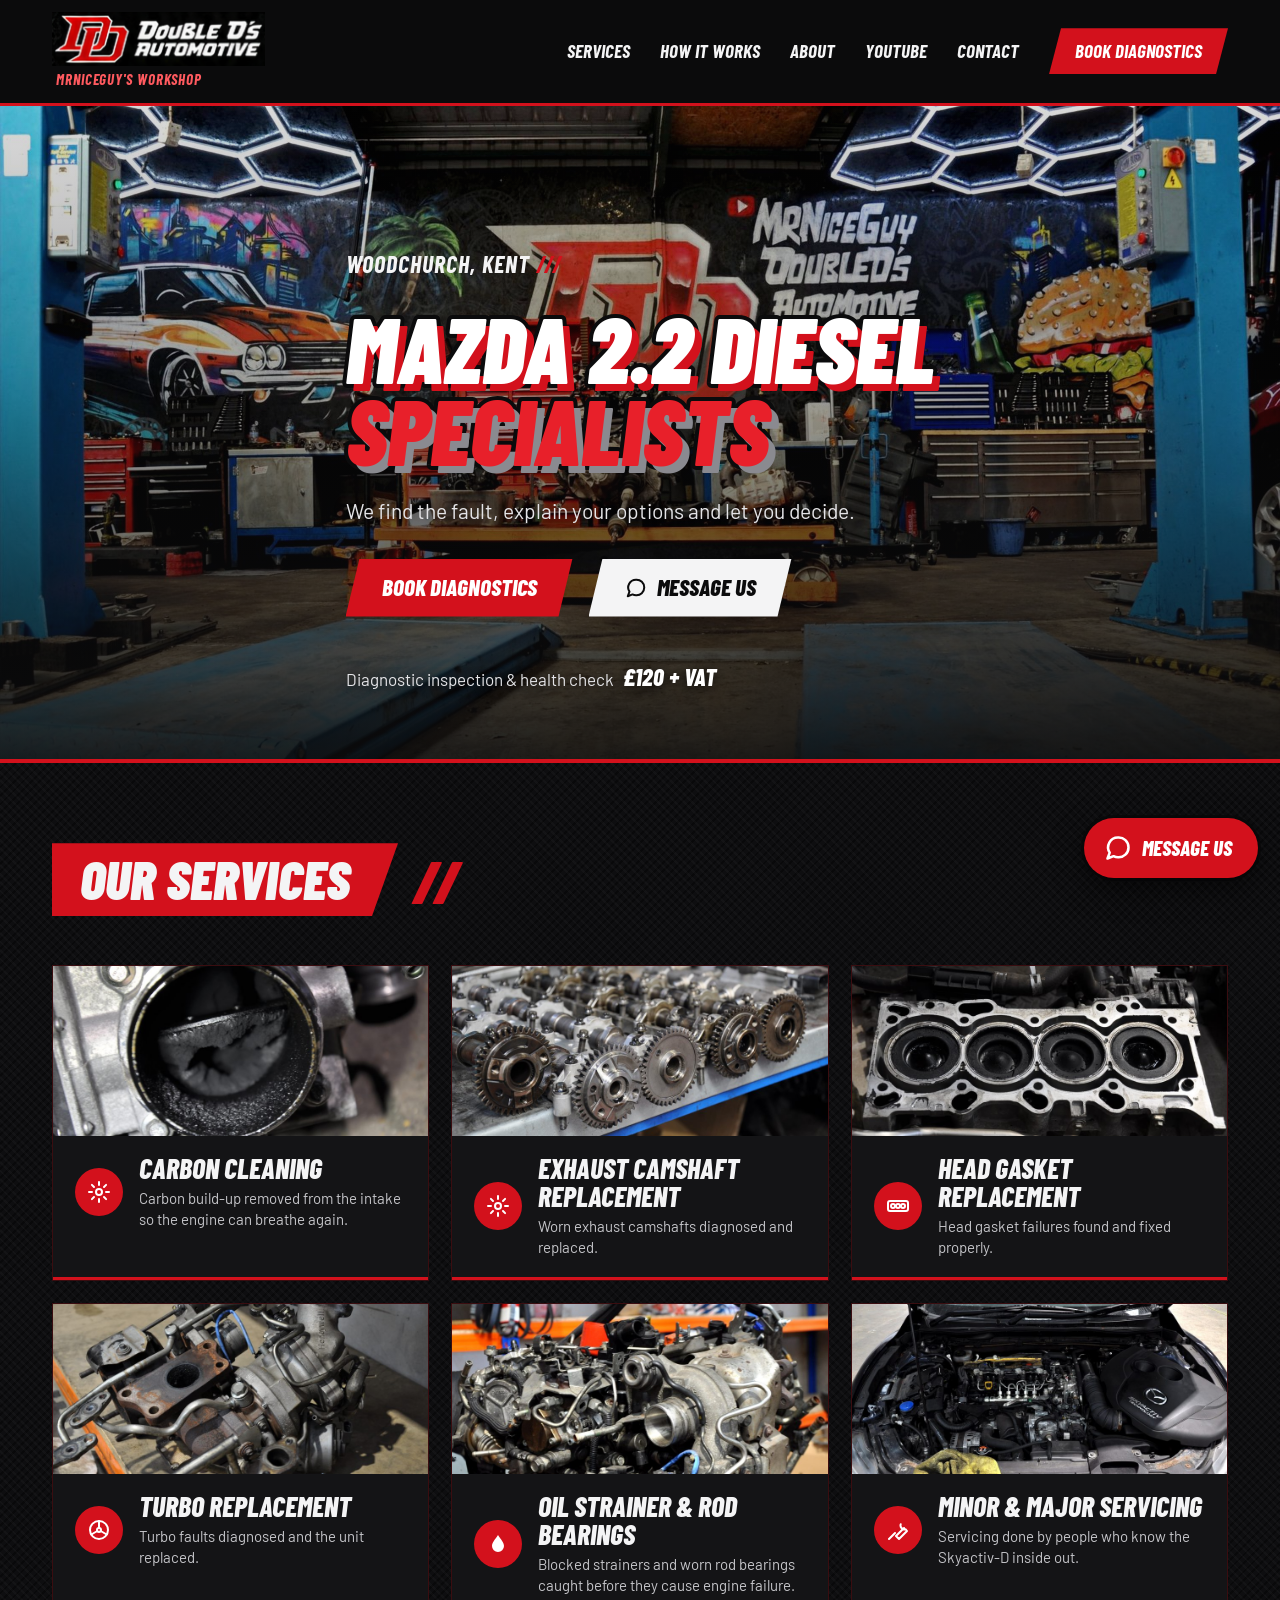
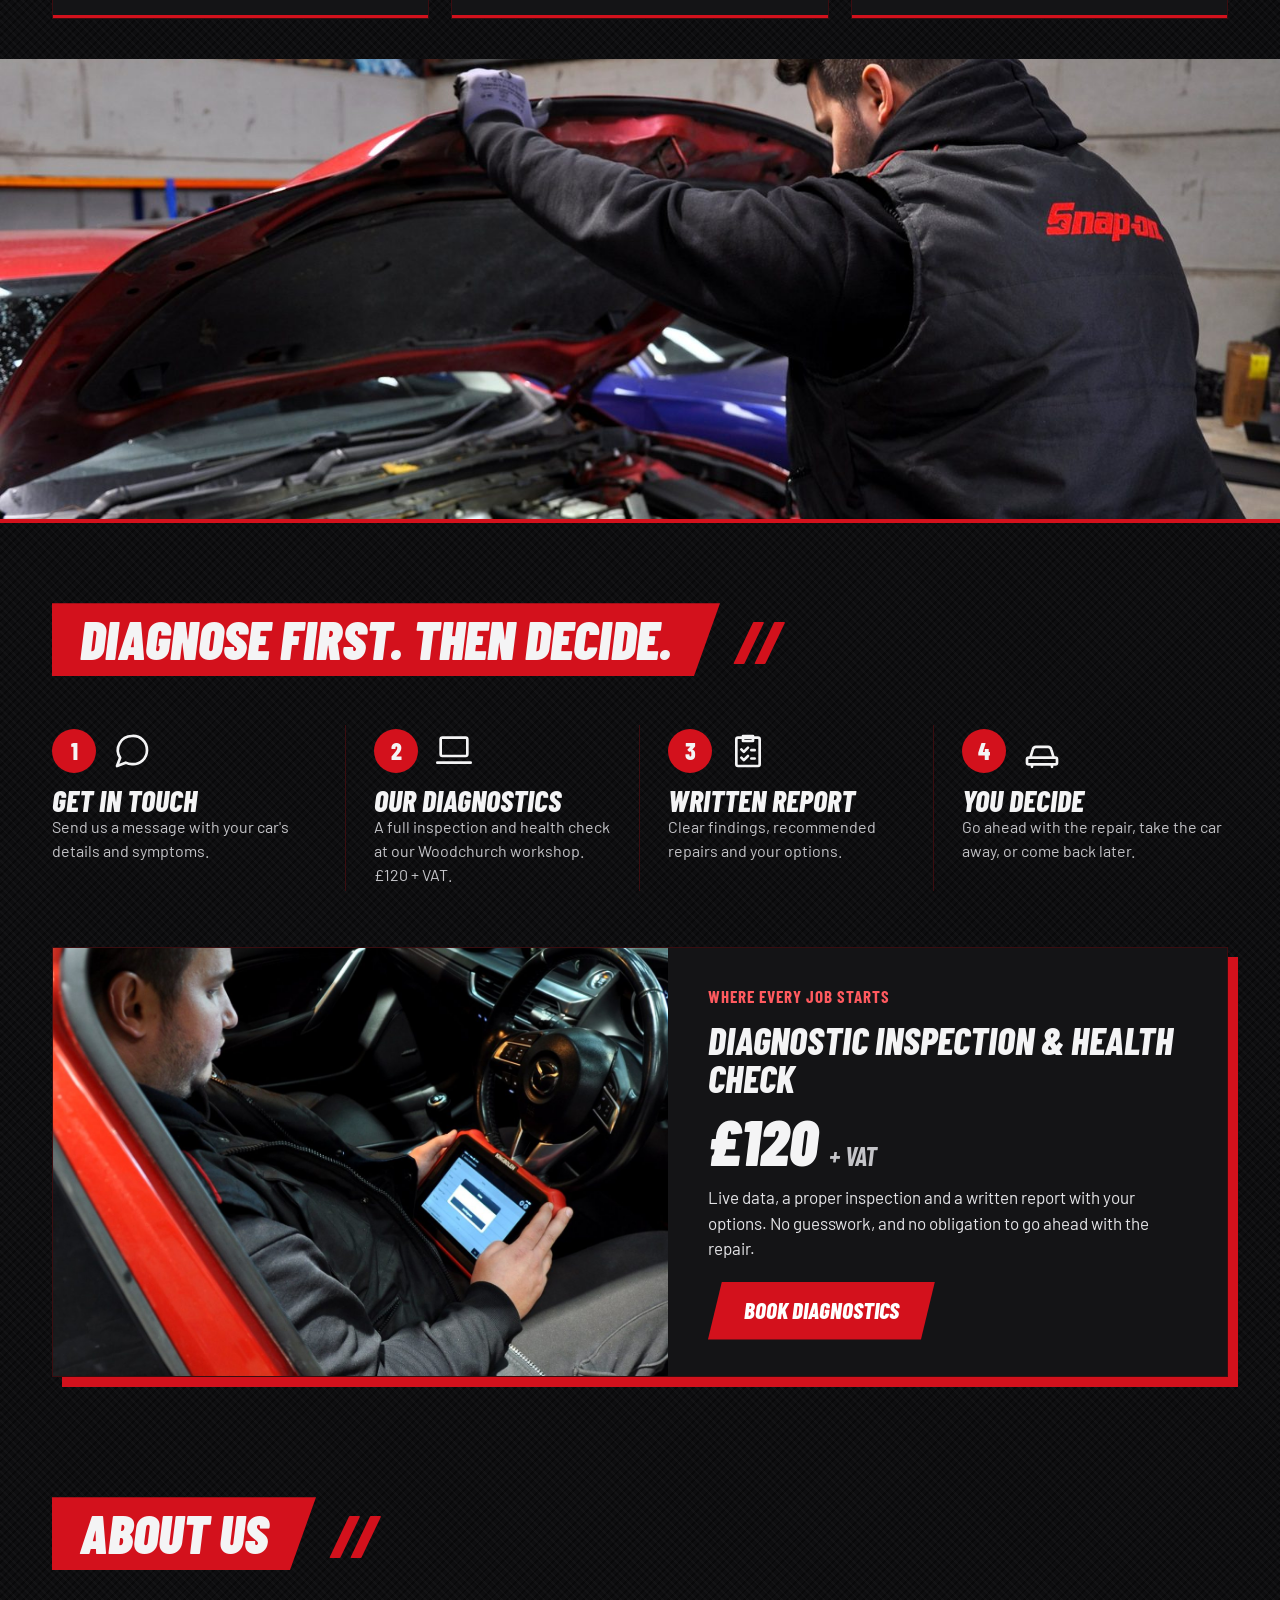
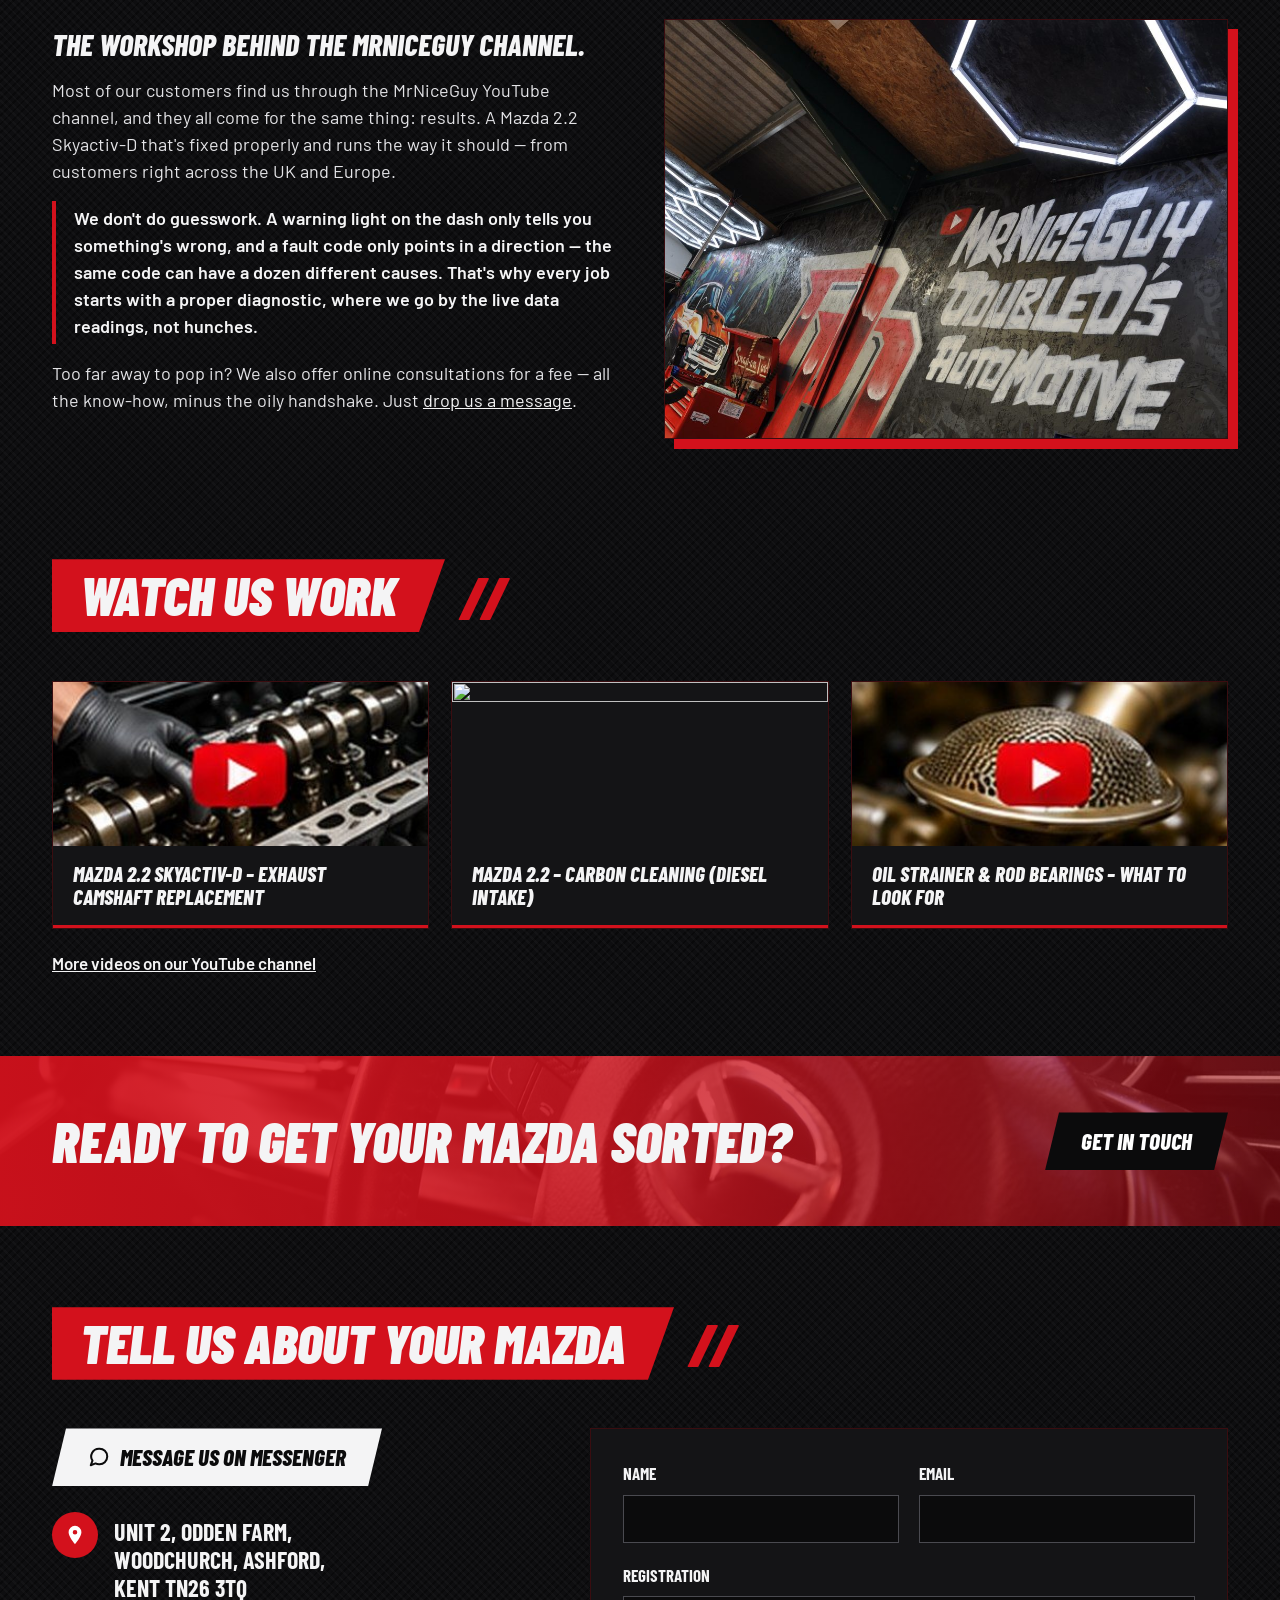
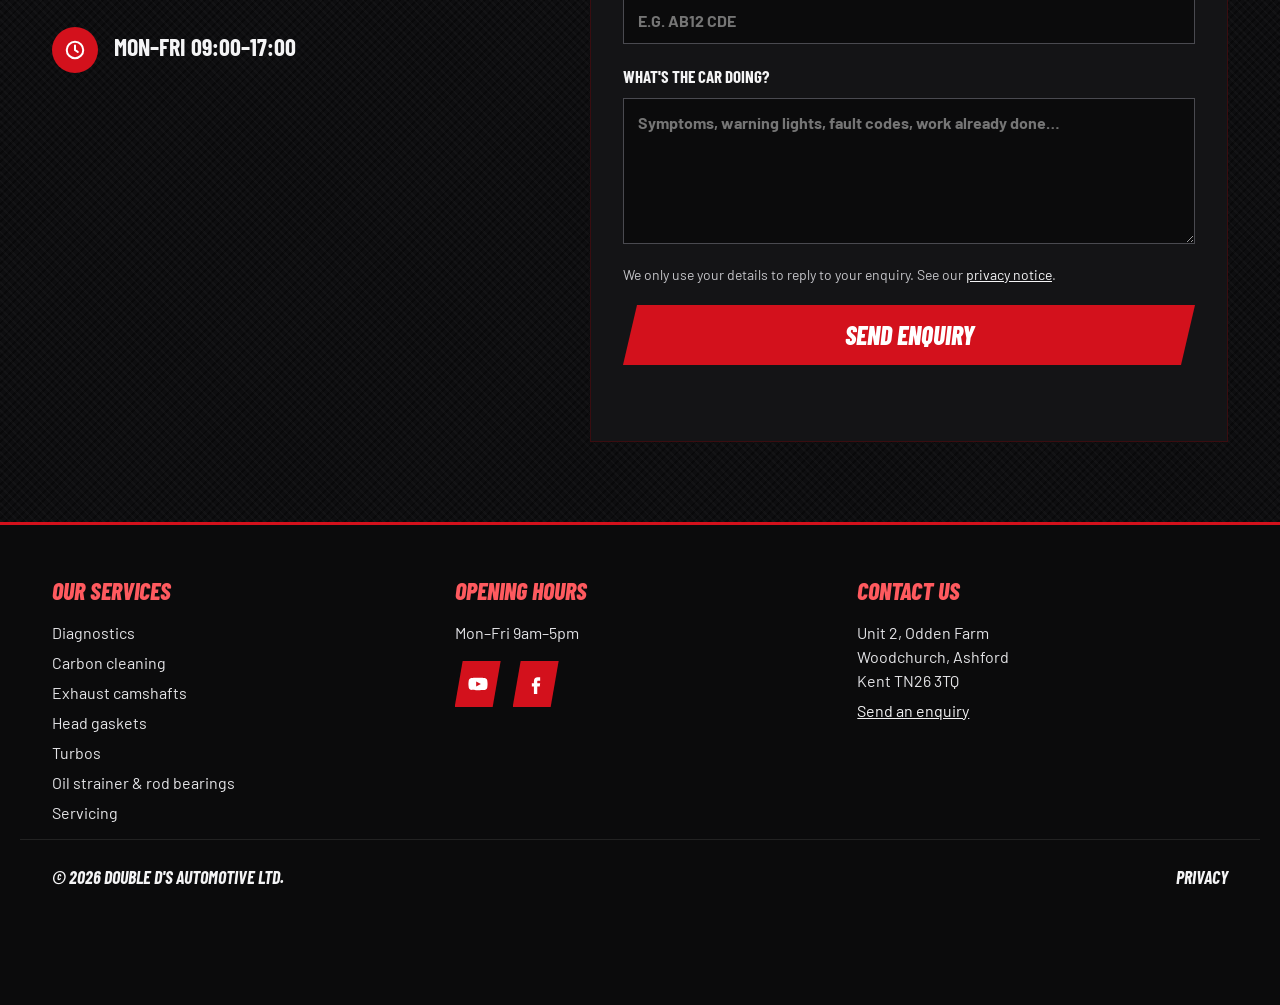
==== index.html @ 08533a43 "Merge pati-photos: Pati's photo picks on the website Co-Authored-By: Claude Opus 5.5 <noreply@anthro" ====
<!doctype html>
<html lang="en-GB">
<head>
<meta charset="utf-8">
<meta name="viewport" content="width=device-width, initial-scale=1">
<title>Double D's Automotive – MrNiceGuy's Mazda 2.2 Diesel Workshop, Kent</title>
<meta name="description" content="MrNiceGuy's workshop: Mazda 2.2 Skyactiv-D diesel engine specialists in Woodchurch, Kent. Diagnostics, carbon cleaning, exhaust camshaft, head gasket, turbo, oil strainer and rod bearing repairs.">
<link rel="canonical" href="https://doubledsautomotive.co.uk/">
<meta name="theme-color" content="#0B0B0C">
<link rel="icon" type="image/png" href="images/favicon.png">
<link rel="apple-touch-icon" href="images/favicon.png">

<meta property="og:type" content="website">
<meta property="og:site_name" content="Double D's Automotive">
<meta property="og:title" content="Double D's Automotive – MrNiceGuy's Mazda 2.2 Diesel Workshop">
<meta property="og:description" content="We find the fault, explain your options and let you decide. Mazda 2.2 Skyactiv-D specialists in Woodchurch, Kent.">
<meta property="og:url" content="https://doubledsautomotive.co.uk/">
<meta property="og:image" content="https://doubledsautomotive.co.uk/images/og-workshop.jpg">
<meta property="og:locale" content="en_GB">
<meta name="twitter:card" content="summary_large_image">

<link rel="preconnect" href="https://fonts.googleapis.com">
<link rel="preconnect" href="https://fonts.gstatic.com" crossorigin>
<link rel="stylesheet" href="https://fonts.googleapis.com/css2?family=Barlow+Condensed:ital,wght@0,700;0,800;1,700;1,800;1,900&family=Barlow:wght@400;600&display=swap">
<link rel="stylesheet" href="styles.css">

<script type="application/ld+json">
{
  "@context": "https://schema.org",
  "@type": "AutoRepair",
  "name": "Double D's Automotive",
  "legalName": "Double D's Automotive Ltd",
  "alternateName": "MrNiceGuy's workshop",
  "sameAs": ["https://www.facebook.com/MrNiceGuy9494"],
  "description": "Mazda 2.2 Skyactiv-D diesel engine specialists.",
  "url": "https://doubledsautomotive.co.uk/",
  "logo": "https://doubledsautomotive.co.uk/images/logo.png",
  "image": "https://doubledsautomotive.co.uk/images/og-workshop.jpg",
  "address": {
    "@type": "PostalAddress",
    "streetAddress": "Unit 2, Odden Farm",
    "addressLocality": "Woodchurch, Ashford",
    "addressRegion": "Kent",
    "postalCode": "TN26 3TQ",
    "addressCountry": "GB"
  },
  "openingHoursSpecification": [{
    "@type": "OpeningHoursSpecification",
    "dayOfWeek": ["Monday", "Tuesday", "Wednesday", "Thursday", "Friday"],
    "opens": "09:00",
    "closes": "17:00"
  }],
  "areaServed": ["United Kingdom", "Europe"],
  "knowsAbout": ["Mazda 2.2 Skyactiv-D", "Diesel engine diagnostics", "Carbon cleaning", "Exhaust camshaft replacement", "Head gasket replacement", "Turbo replacement", "Oil strainer and rod bearings"]
}
</script>
</head>
<body>
<a class="skip-link" href="#main">Skip to content</a>

<header class="site-header">
  <div class="container header-inner">
    <a class="logo" href="#top" aria-label="Double D's Automotive – home">
      <img src="images/logo.png" alt="Double D's Automotive" width="434" height="110">
      <span class="tagline">MrNiceGuy's workshop</span>
    </a>
    <button class="menu-toggle" type="button" aria-expanded="false" aria-controls="main-nav" aria-label="Open menu">
      <svg aria-hidden="true" width="28" height="28" viewBox="0 0 24 24" fill="none" stroke="currentColor" stroke-width="2.4" stroke-linecap="round"><path d="M4 7h16M4 12h16M4 17h16"/></svg>
    </button>
    <nav class="main-nav" id="main-nav" aria-label="Main">
      <ul>
        <li><a href="#services">Services</a></li>
        <li><a href="#how">How it works</a></li>
        <li><a href="#about">About</a></li>
        <li><a href="#videos">YouTube</a></li>
        <li><a href="#contact">Contact</a></li>
        <li><a class="btn btn-red" href="https://app.doubledsautomotive.co.uk/book" data-book>Book diagnostics</a></li>
      </ul>
    </nav>
  </div>
</header>

<main id="main">

<section class="hero-v3" id="top">
  <img class="bg" src="images/workshop-mural.jpg" alt="Inside the Double D's Automotive workshop, with the MrNiceGuy mural and a Mazda engine on the lift" width="1920" height="1275" fetchpriority="high">
  <div class="container hero-content">
    <p class="hero-kicker display">Woodchurch, Kent <span class="slashes">///</span></p>
    <h1 class="display hero-title"><span class="ht-1">Mazda 2.2 Diesel</span> <span class="ht-2">Specialists</span></h1>
    <p class="hero-lead">We find the fault, explain your options and let you decide.</p>
    <div class="hero-actions">
      <a class="btn btn-red" href="https://app.doubledsautomotive.co.uk/book" data-book>Book diagnostics</a>
      <a class="btn btn-light messenger-link" href="https://m.me/MrNiceGuy9494?ref=website" target="_blank" rel="noopener">
        <svg aria-hidden="true" width="22" height="22" viewBox="0 0 24 24" fill="none" stroke="currentColor" stroke-width="2.2" stroke-linecap="round" stroke-linejoin="round"><path d="M21 11.5a8.4 8.4 0 0 1-9 8.4 8.5 8.5 0 0 1-3.8-.9L3 21l1.9-5A8.4 8.4 0 0 1 12 3a8.4 8.4 0 0 1 9 8.5z"/></svg>
        Message us
      </a>
    </div>
    <p class="hero-price">Diagnostic inspection &amp; health check <strong>£120 + VAT</strong></p>
  </div>
</section>

<section class="section" id="services" aria-labelledby="services-title">
  <div class="container">
    <div class="section-title"><h2 id="services-title">Our services</h2><span class="slashes" aria-hidden="true">//</span></div>
    <ul class="card-grid services">
      <li class="card">
        <img src="images/real-carbon-cleaning.jpg" alt="A Mazda 2.2 diesel throttle body caked in carbon, before cleaning" width="900" height="402" loading="lazy">
        <div class="card-body">
          <span class="icon-circle"><svg aria-hidden="true" width="24" height="24" viewBox="0 0 24 24" fill="none" stroke="#fff" stroke-width="2" stroke-linecap="round"><circle cx="12" cy="12" r="3"/><path d="M12 2v3M12 19v3M2 12h3M19 12h3M4.9 4.9l2.1 2.1M17 17l2.1 2.1M4.9 19.1L7 17M17 7l2.1-2.1"/></svg></span>
          <div><h3>Carbon cleaning</h3><p class="card-text">Carbon build-up removed from the intake so the engine can breathe again.</p></div>
        </div>
      </li>
      <li class="card">
        <img src="images/real-camshaft.jpg" alt="Mazda 2.2 camshafts and timing gears laid out on the workshop bench" width="900" height="402" loading="lazy">
        <div class="card-body">
          <span class="icon-circle"><svg aria-hidden="true" width="24" height="24" viewBox="0 0 24 24" fill="none" stroke="#fff" stroke-width="2" stroke-linecap="round"><circle cx="12" cy="12" r="3"/><path d="M12 2v3M12 19v3M2 12h3M19 12h3M4.9 4.9l2.1 2.1M17 17l2.1 2.1M4.9 19.1L7 17M17 7l2.1-2.1"/></svg></span>
          <div><h3>Exhaust camshaft replacement</h3><p class="card-text">Worn exhaust camshafts diagnosed and replaced.</p></div>
        </div>
      </li>
      <li class="card">
        <img src="images/real-head-gasket.jpg" alt="A Mazda 2.2 diesel engine block with the cylinder head removed" width="900" height="402" loading="lazy">
        <div class="card-body">
          <span class="icon-circle"><svg aria-hidden="true" width="24" height="24" viewBox="0 0 24 24" fill="none" stroke="#fff" stroke-width="2" stroke-linecap="round"><rect x="2" y="7" width="20" height="10" rx="2"/><circle cx="7" cy="12" r="2"/><circle cx="12" cy="12" r="2"/><circle cx="17" cy="12" r="2"/></svg></span>
          <div><h3>Head gasket replacement</h3><p class="card-text">Head gasket failures found and fixed properly.</p></div>
        </div>
      </li>
      <li class="card">
        <img src="images/real-turbo.jpg" alt="A Mazda 2.2 diesel turbocharger off the car in the workshop" width="900" height="402" loading="lazy">
        <div class="card-body">
          <span class="icon-circle"><svg aria-hidden="true" width="24" height="24" viewBox="0 0 24 24" fill="none" stroke="#fff" stroke-width="2" stroke-linecap="round"><circle cx="12" cy="12" r="9"/><circle cx="12" cy="12" r="2"/><path d="M12 10V3M13.7 13l6 3.5M10.3 13l-6 3.5"/></svg></span>
          <div><h3>Turbo replacement</h3><p class="card-text">Turbo faults diagnosed and the unit replaced.</p></div>
        </div>
      </li>
      <li class="card">
        <img src="images/real-oil-strainer.jpg" alt="A Mazda 2.2 diesel engine on the hoist in the workshop" width="900" height="402" loading="lazy">
        <div class="card-body">
          <span class="icon-circle"><svg aria-hidden="true" width="24" height="24" viewBox="0 0 24 24" fill="#fff"><path d="M12 3c-3 4.5-6 7.8-6 11a6 6 0 0 0 12 0c0-3.2-3-6.5-6-11z"/></svg></span>
          <div><h3>Oil strainer &amp; rod bearings</h3><p class="card-text">Blocked strainers and worn rod bearings caught before they cause engine failure.</p></div>
        </div>
      </li>
      <li class="card">
        <img src="images/real-servicing.jpg" alt="Mazda Skyactiv-D 2.2 engine bay ready for a service" width="900" height="402" loading="lazy">
        <div class="card-body">
          <span class="icon-circle"><svg aria-hidden="true" width="24" height="24" viewBox="0 0 24 24" fill="none" stroke="#fff" stroke-width="2" stroke-linecap="round" stroke-linejoin="round"><path d="M14.7 6.3a4 4 0 0 0 5 5L21 13l-8 8-3-3 8-8M3 21l6-6"/></svg></span>
          <div><h3>Minor &amp; major servicing</h3><p class="card-text">Servicing done by people who know the Skyactiv-D inside out.</p></div>
        </div>
      </li>
    </ul>
  </div>
</section>

<div class="photo-band"><img src="images/real-workshop-strip.jpg" alt="A Double D's technician working under the bonnet of a Mazda" width="1600" height="1063" loading="lazy"></div>

<section class="section" id="how" aria-labelledby="how-title">
  <div class="container">
    <div class="section-title"><h2 id="how-title">Diagnose first. Then decide.</h2><span class="slashes" aria-hidden="true">//</span></div>
    <ol class="steps">
      <li>
        <span class="step-head"><span class="step-num">1</span><svg aria-hidden="true" width="40" height="40" viewBox="0 0 24 24" fill="none" stroke="currentColor" stroke-width="1.6" stroke-linecap="round" stroke-linejoin="round"><path d="M21 11.5a8.4 8.4 0 0 1-9 8.4 8.5 8.5 0 0 1-3.8-.9L3 21l1.9-5A8.4 8.4 0 0 1 12 3a8.4 8.4 0 0 1 9 8.5z"/></svg></span>
        <div><h3>Get in touch</h3><p>Send us a message with your car's details and symptoms.</p></div>
      </li>
      <li>
        <span class="step-head"><span class="step-num">2</span><svg aria-hidden="true" width="40" height="40" viewBox="0 0 24 24" fill="none" stroke="currentColor" stroke-width="1.6" stroke-linecap="round" stroke-linejoin="round"><rect x="4" y="4" width="16" height="11" rx="1"/><path d="M2 19h20"/></svg></span>
        <div><h3>Our diagnostics</h3><p>A full inspection and health check at our Woodchurch workshop. £120 + VAT.</p></div>
      </li>
      <li>
        <span class="step-head"><span class="step-num">3</span><svg aria-hidden="true" width="40" height="40" viewBox="0 0 24 24" fill="none" stroke="currentColor" stroke-width="1.6" stroke-linecap="round" stroke-linejoin="round"><rect x="5" y="4" width="14" height="17" rx="1"/><path d="M9 3h6v3H9zM8 11l1.5 1.5L12 10M8 16l1.5 1.5L12 15M14 11.5h2M14 16.5h2"/></svg></span>
        <div><h3>Written report</h3><p>Clear findings, recommended repairs and your options.</p></div>
      </li>
      <li>
        <span class="step-head"><span class="step-num">4</span><svg aria-hidden="true" width="40" height="40" viewBox="0 0 24 24" fill="none" stroke="currentColor" stroke-width="1.6" stroke-linecap="round" stroke-linejoin="round"><path d="M5 16l1.5-5A2 2 0 0 1 8.4 9.5h7.2a2 2 0 0 1 1.9 1.5L19 16"/><rect x="3" y="16" width="18" height="4" rx="1"/><path d="M6 20v1.5M18 20v1.5"/></svg></span>
        <div><h3>You decide</h3><p>Go ahead with the repair, take the car away, or come back later.</p></div>
      </li>
    </ol>
    <div class="diag-box">
      <img src="images/real-diagnostics-scan.jpg" alt="Running diagnostics on a Mazda with a scan tool" width="1400" height="930" loading="lazy">
      <div class="diag-body">
        <p class="diag-kicker">Where every job starts</p>
        <h3>Diagnostic inspection &amp; health check</h3>
        <p class="diag-price">£120 <span>+ VAT</span></p>
        <p class="diag-text">Live data, a proper inspection and a written report with your options. No guesswork, and no obligation to go ahead with the repair.</p>
        <a class="btn btn-red" href="https://app.doubledsautomotive.co.uk/book" data-book>Book diagnostics</a>
      </div>
    </div>
  </div>
</section>

<section class="section" id="about" aria-labelledby="about-title">
  <div class="container">
    <div class="section-title"><h2 id="about-title">About us</h2><span class="slashes" aria-hidden="true">//</span></div>
    <div class="about-v3">
      <div>
        <p class="lead">The workshop behind the MrNiceGuy channel.</p>
        <p>Most of our customers find us through the MrNiceGuy YouTube channel, and they all come for the same thing: results. A Mazda 2.2 Skyactiv-D that's fixed properly and runs the way it should — from customers right across the UK and Europe.</p>
        <p class="about-callout">We don't do guesswork. A warning light on the dash only tells you something's wrong, and a fault code only points in a direction — the same code can have a dozen different causes. That's why every job starts with a proper diagnostic, where we go by the live data readings, not hunches.</p>
        <p>Too far away to pop in? We also offer online consultations for a fee — all the know-how, minus the oily handshake. Just <a href="https://m.me/MrNiceGuy9494?ref=website" target="_blank" rel="noopener">drop us a message</a>.</p>
      </div>
      <img class="about-close" src="images/real-mural-close.jpg" alt="Close-up of the MrNiceGuy and Double D's Automotive mural under the workshop lights" width="1200" height="797" loading="lazy">
    </div>
  </div>
</section>

<!-- MEET THE TEAM — hidden for now. To show it: delete the word "hidden" from the <section> tag below,
     and add <li><a href="#team">Team</a></li> to the menu. Replace the photos and [BRACKETS]. -->
<section class="section" id="team" aria-labelledby="team-title" hidden>
  <div class="container">
    <div class="section-title"><h2 id="team-title">Meet the team</h2><span class="slashes" aria-hidden="true">//</span></div>
    <ul class="card-grid team">
      <li class="card team-card">
        <div class="team-photo" role="img" aria-label="[PHOTO OF DAVID]"></div>
        <div class="team-body"><h3>David</h3><p class="role">MrNiceGuy · Diagnostics</p><p>[A line or two in your own words.]</p></div>
      </li>
      <li class="card team-card">
        <div class="team-photo" role="img" aria-label="[PHOTO]"></div>
        <div class="team-body"><h3>[NAME]</h3><p class="role">Co-owner · Mechanic</p><p>[One line about them.]</p></div>
      </li>
      <li class="card team-card">
        <div class="team-photo" role="img" aria-label="[PHOTO]"></div>
        <div class="team-body"><h3>[NAME]</h3><p class="role">Mechanic</p><p>[One line about them.]</p></div>
      </li>
      <li class="card team-card">
        <div class="team-photo" role="img" aria-label="[PHOTO]"></div>
        <div class="team-body"><h3>[NAME]</h3><p class="role">Office &amp; parts</p><p>[One line about them.]</p></div>
      </li>
    </ul>
  </div>
</section>

<section class="section" id="videos" aria-labelledby="videos-title">
  <div class="container">
    <div class="section-title"><h2 id="videos-title">Watch us work</h2><span class="slashes" aria-hidden="true">//</span></div>
    <ul class="card-grid videos">
      <li><a class="card video-card" href="https://www.youtube.com/watch?v=VIDEO_ID_1" target="_blank" rel="noopener">
        <img src="images/video-camshaft.jpg" alt="" width="432" height="156" loading="lazy">
        <span class="title">Mazda 2.2 Skyactiv-D – exhaust camshaft replacement</span>
      </a></li>
      <li><a class="card video-card" href="https://www.youtube.com/watch?v=1IymlgZPvxI" target="_blank" rel="noopener">
        <img src="https://i.ytimg.com/vi/1IymlgZPvxI/hqdefault.jpg" alt="" width="480" height="360" loading="lazy">
        <span class="title">Mazda 2.2 – carbon cleaning (diesel intake)</span>
      </a></li>
      <li><a class="card video-card" href="https://www.youtube.com/watch?v=VIDEO_ID_3" target="_blank" rel="noopener">
        <img src="images/video-oil-strainer.jpg" alt="" width="430" height="156" loading="lazy">
        <span class="title">Oil strainer &amp; rod bearings – what to look for</span>
      </a></li>
    </ul>
    <a class="more-link" href="https://www.youtube.com/@MrNiceGuy94" target="_blank" rel="noopener">More videos on our YouTube channel</a>
  </div>
</section>

<section class="cta-band cta-photo" aria-labelledby="cta-title">
  <div class="container cta-inner">
    <h2 id="cta-title">Ready to get your Mazda sorted?</h2>
    <a class="btn btn-dark" href="#contact">Get in touch</a>
  </div>
</section>

<section class="section" id="contact" aria-labelledby="contact-title">
  <div class="container">
    <div class="section-title"><h2 id="contact-title">Tell us about your Mazda</h2><span class="slashes" aria-hidden="true">//</span></div>
    <div class="contact-wrap">
      <div class="contact-info">
        <a class="btn btn-light messenger-link" href="https://m.me/MrNiceGuy9494?ref=website" target="_blank" rel="noopener">
          <svg aria-hidden="true" width="22" height="22" viewBox="0 0 24 24" fill="none" stroke="currentColor" stroke-width="2.2" stroke-linecap="round" stroke-linejoin="round"><path d="M21 11.5a8.4 8.4 0 0 1-9 8.4 8.5 8.5 0 0 1-3.8-.9L3 21l1.9-5A8.4 8.4 0 0 1 12 3a8.4 8.4 0 0 1 9 8.5z"/></svg>
          Message us on Messenger
        </a>
        <address class="info-row">
          <span class="icon-circle"><svg aria-hidden="true" width="22" height="22" viewBox="0 0 24 24" fill="#fff"><path d="M12 2a7 7 0 0 0-7 7c0 5 7 13 7 13s7-8 7-13a7 7 0 0 0-7-7zm0 9.5A2.5 2.5 0 1 1 12 6.5a2.5 2.5 0 0 1 0 5z"/></svg></span>
          <span class="txt">Unit 2, Odden Farm,<br>Woodchurch, Ashford,<br>Kent TN26 3TQ</span>
        </address>
        <p class="info-row" style="margin:0">
          <span class="icon-circle"><svg aria-hidden="true" width="22" height="22" viewBox="0 0 24 24" fill="none" stroke="#fff" stroke-width="2.2" stroke-linecap="round"><circle cx="12" cy="12" r="9"/><path d="M12 7v5l3 2"/></svg></span>
          <span class="txt">Mon–Fri 09:00–17:00</span>
        </p>
      </div>

      <form class="contact-form" id="contact-form" action="https://api.web3forms.com/submit" method="POST">
        <input type="hidden" name="access_key" value="81613bd9-bb3f-4ad8-808f-0f78a2352013">
        <input type="hidden" name="subject" value="New website enquiry – Double D's Automotive">
        <input type="hidden" name="from_name" value="Double D's website">
        <input type="checkbox" name="botcheck" class="hp" tabindex="-1" autocomplete="off" aria-hidden="true">

        <label>Name<input type="text" name="name" autocomplete="name" required></label>
        <label>Email<input type="email" name="email" autocomplete="email" required></label>
        <label class="full">Registration<input type="text" name="registration" autocomplete="off" placeholder="e.g. AB12 CDE"></label>
        <label class="full">What's the car doing?<textarea name="message" rows="5" placeholder="Symptoms, warning lights, fault codes, work already done…" required></textarea></label>
        <p class="consent full">We only use your details to reply to your enquiry. See our <a href="privacy.html">privacy notice</a>.</p>
        <button class="btn btn-red full" type="submit">Send enquiry</button>
        <p class="form-status full" id="form-status" role="status" aria-live="polite"></p>
      </form>
    </div>
  </div>
</section>

</main>

<footer class="site-footer">
  <div class="container footer-cols">
    <div><h3>Our services</h3><ul><li>Diagnostics</li><li>Carbon cleaning</li><li>Exhaust camshafts</li><li>Head gaskets</li><li>Turbos</li><li>Oil strainer &amp; rod bearings</li><li>Servicing</li></ul></div>
    <div><h3>Opening hours</h3><p>Mon–Fri 9am–5pm</p>
      <div class="socials">
        <a href="https://www.youtube.com/@MrNiceGuy94" target="_blank" rel="noopener" aria-label="MrNiceGuy on YouTube"><svg aria-hidden="true" width="20" height="20" viewBox="0 0 24 24" fill="currentColor"><path d="M23 7.2a3 3 0 0 0-2.1-2.1C19 4.6 12 4.6 12 4.6s-7 0-8.9.5A3 3 0 0 0 1 7.2 31 31 0 0 0 .5 12 31 31 0 0 0 1 16.8a3 3 0 0 0 2.1 2.1c1.9.5 8.9.5 8.9.5s7 0 8.9-.5a3 3 0 0 0 2.1-2.1 31 31 0 0 0 .5-4.8 31 31 0 0 0-.5-4.8zM9.8 15V9l5.7 3z"/></svg></a>
        <a href="https://www.facebook.com/MrNiceGuy9494" target="_blank" rel="noopener" aria-label="MrNiceGuy on Facebook"><svg aria-hidden="true" width="20" height="20" viewBox="0 0 24 24" fill="currentColor"><path d="M14 8h3V4h-3c-2.8 0-4.5 1.8-4.5 4.6V11H7v4h2.5v9h4v-9h3l.5-4h-3.5V8.8c0-.5.3-.8.5-.8z"/></svg></a>
      </div>
    </div>
    <div><h3>Contact us</h3><p>Unit 2, Odden Farm<br>Woodchurch, Ashford<br>Kent TN26 3TQ</p><p><a href="#contact">Send an enquiry</a></p></div>
  </div>
  <div class="container footer-inner footer-bottom">
    <span>© <span id="year">2026</span> Double D's Automotive Ltd.</span>
    <a href="privacy.html">Privacy</a>
  </div>
</footer>

<a class="fab-messenger" href="https://m.me/MrNiceGuy9494?ref=website" target="_blank" rel="noopener" aria-label="Message us on Messenger">
  <svg aria-hidden="true" width="28" height="28" viewBox="0 0 24 24" fill="none" stroke="currentColor" stroke-width="2.2" stroke-linecap="round" stroke-linejoin="round"><path d="M21 11.5a8.4 8.4 0 0 1-9 8.4 8.5 8.5 0 0 1-3.8-.9L3 21l1.9-5A8.4 8.4 0 0 1 12 3a8.4 8.4 0 0 1 9 8.5z"/></svg>
  <span class="fab-label">Message us</span>
</a>

<script src="script.js" defer></script>
</body>
</html>
---- styles.css ----
/* Double D's Automotive — site styles */
:root {
  --red: #D3111C;
  --red-hover: #E8202A;
  --red-text: #FF5A5F;
  --black: #0B0B0C;
  --panel: #141416;
  --line: #3A0D10;
  --field: #4A4A50;
  --text: #F4F4F5;
  --muted: #C4C4C8;
  --display: 'Barlow Condensed', 'Arial Narrow', sans-serif;
  --body: 'Barlow', system-ui, -apple-system, 'Segoe UI', sans-serif;
  --slant: polygon(14px 0, 100% 0, calc(100% - 14px) 100%, 0 100%);
}

*, *::before, *::after { box-sizing: border-box; }
html { scroll-behavior: smooth; scroll-padding-top: 90px; }
body {
  margin: 0;
  color: var(--text);
  font-family: var(--body);
  font-size: 17px;
  line-height: 1.5;
  background-color: #0E0E10;
  background-image:
    repeating-linear-gradient(45deg, rgba(255,255,255,0.025) 0 2px, transparent 2px 6px),
    repeating-linear-gradient(-45deg, rgba(0,0,0,0.35) 0 2px, transparent 2px 6px);
}
img { max-width: 100%; display: block; }
a { color: var(--text); }
a:hover { color: var(--red-text); }
:focus-visible { outline: 3px solid var(--red-text); outline-offset: 3px; }

.container { max-width: 1240px; margin: 0 auto; padding: 0 32px; }
.skip-link { position: absolute; left: -9999px; top: 8px; background: var(--text); color: var(--black); padding: 10px 16px; z-index: 100; }
.skip-link:focus { left: 8px; }
.visually-hidden { position: absolute; width: 1px; height: 1px; overflow: hidden; clip: rect(0 0 0 0); white-space: nowrap; }

.display { font-family: var(--display); font-style: italic; text-transform: uppercase; }
.slashes { color: var(--red); letter-spacing: -0.08em; }

/* Buttons */
.btn {
  display: inline-flex; align-items: center; justify-content: center; gap: 10px;
  min-height: 58px; padding: 0 36px; border: 0; cursor: pointer; text-decoration: none;
  font-family: var(--display); font-style: italic; font-weight: 800; font-size: 23px; text-transform: uppercase;
  clip-path: var(--slant);
  transition: background-color .15s ease;
}
.btn-red { background: var(--red); color: #fff; }
.btn-red:hover { background: var(--red-hover); color: #fff; }
.btn-light { background: var(--text); color: var(--black); }
.btn-light:hover { background: #fff; color: var(--black); }
.btn svg { flex: none; }

/* Header */
.site-header { position: sticky; top: 0; z-index: 50; background: var(--black); border-bottom: 3px solid var(--red); }
.header-inner { display: flex; align-items: center; justify-content: space-between; gap: 18px; padding-top: 12px; padding-bottom: 12px; }
.logo img { height: 54px; width: auto; }
.main-nav ul { list-style: none; margin: 0; padding: 0; display: flex; align-items: center; gap: 30px; }
.main-nav a { text-decoration: none; font-family: var(--display); font-style: italic; font-weight: 700; font-size: 19px; text-transform: uppercase; }
.main-nav .btn { min-height: 46px; padding: 0 26px; font-size: 19px; clip-path: polygon(12px 0, 100% 0, calc(100% - 12px) 100%, 0 100%); }
.menu-toggle { display: none; width: 48px; height: 48px; background: transparent; border: 0; color: var(--text); cursor: pointer; align-items: center; justify-content: center; }

/* Hero */
.hero { position: relative; overflow: hidden; background: var(--black); border-bottom: 4px solid var(--red); }
.hero-img { position: absolute; right: 0; top: 0; width: 64%; height: 100%; object-fit: cover; object-position: 30% center; }
.hero::after { content: ""; position: absolute; inset: 0; background: linear-gradient(90deg, var(--black) 0%, var(--black) 34%, rgba(11,11,12,.75) 52%, rgba(11,11,12,0) 75%); }
.hero-content { position: relative; z-index: 1; padding-top: 84px; padding-bottom: 96px; display: flex; flex-direction: column; gap: 24px; }
.hero-kicker { margin: 0; font-weight: 700; font-size: 24px; letter-spacing: .04em; }
.hero h1 { margin: 0; max-width: 620px; font-weight: 900; font-size: 98px; line-height: .9; }
.hero-lead { margin: 0; max-width: 440px; font-size: 21px; color: #E4E4E7; }
.hero-actions { display: flex; flex-wrap: wrap; gap: 16px; margin-top: 8px; }
.hero-img-mobile { display: none; }

/* Sections */
.section { padding: 72px 0 40px; }
.section:last-of-type { padding-bottom: 80px; }
.section-title { display: flex; align-items: center; gap: 14px; margin: 0 0 40px; }
.section-title h2 {
  margin: 0; background: var(--red); padding: 8px 48px 8px 28px;
  font-family: var(--display); font-style: italic; font-weight: 900; font-size: 54px; line-height: 1.05; text-transform: uppercase;
  clip-path: polygon(0 0, 100% 0, calc(100% - 26px) 100%, 0 100%);
}
.section-title .slashes { font-family: var(--display); font-style: italic; font-weight: 900; font-size: 60px; letter-spacing: -0.1em; }

/* Cards */
.card-grid { list-style: none; margin: 0; padding: 0; display: grid; grid-template-columns: repeat(3, minmax(0, 1fr)); gap: 22px; }
.card { background: var(--panel); border: 1px solid var(--line); box-shadow: inset 0 -3px 0 var(--red); display: flex; flex-direction: column; }
.card img { width: 100%; height: 170px; object-fit: cover; }
.card-body { display: flex; align-items: center; gap: 16px; padding: 18px 22px 22px; }
.icon-circle { flex: none; width: 48px; height: 48px; border-radius: 50%; background: var(--red); display: flex; align-items: center; justify-content: center; }
.card h3 { margin: 0; font-family: var(--display); font-style: italic; font-weight: 800; font-size: 28px; line-height: 1; text-transform: uppercase; }

/* Steps */
.steps { list-style: none; margin: 0; padding: 0; display: grid; grid-template-columns: repeat(4, minmax(0, 1fr)); }
.steps li { display: flex; flex-direction: column; gap: 12px; padding: 4px 28px; border-right: 1px solid var(--line); }
.steps li:first-child { padding-left: 0; }
.steps li:last-child { border-right: 0; padding-right: 0; }
.step-head { display: flex; align-items: center; gap: 16px; }
.step-num { width: 44px; height: 44px; border-radius: 50%; background: var(--red); display: flex; align-items: center; justify-content: center; font-family: var(--display); font-weight: 800; font-size: 24px; }
.steps h3 { margin: 0; font-family: var(--display); font-style: italic; font-weight: 800; font-size: 30px; line-height: 1; text-transform: uppercase; }
.steps p { margin: 0; color: var(--muted); font-size: 16px; }

/* Videos */
.video-card { text-decoration: none; height: 100%; }
.video-card img { height: auto; aspect-ratio: 16 / 7; }
.video-thumb { position: relative; }
.video-card span.title { padding: 16px 20px 20px; font-family: var(--display); font-style: italic; font-weight: 800; font-size: 21px; line-height: 1.1; text-transform: uppercase; }
.video-card:hover span.title { color: var(--red-text); }
.more-link { display: inline-block; margin-top: 22px; font-weight: 600; }

/* Contact */
.contact-wrap { display: flex; flex-wrap: wrap; gap: 40px; }
.contact-info { flex: 1 1 380px; min-width: 0; display: flex; flex-direction: column; gap: 26px; }
.contact-info .btn { align-self: flex-start; }
.info-row { display: flex; align-items: flex-start; gap: 16px; font-style: normal; }
.info-row .icon-circle { width: 46px; height: 46px; }
.info-row span.txt { font-family: var(--display); font-weight: 700; font-size: 24px; line-height: 1.15; text-transform: uppercase; padding-top: 6px; }
.contact-info .workshop { width: 100%; height: 180px; object-fit: cover; border: 1px solid var(--line); }

.contact-form { flex: 1 1 520px; min-width: 0; background: var(--panel); border: 1px solid var(--line); padding: 32px; display: grid; grid-template-columns: repeat(2, minmax(0, 1fr)); gap: 20px; }
.contact-form .full { grid-column: 1 / -1; }
.contact-form label { display: flex; flex-direction: column; gap: 8px; font-family: var(--display); font-weight: 700; font-size: 17px; text-transform: uppercase; }
.contact-form input, .contact-form textarea {
  font: inherit; font-family: var(--body); font-size: 16px; text-transform: none;
  background: var(--black); border: 1px solid var(--field); color: var(--text); padding: 0 14px; border-radius: 0;
}
.contact-form input { height: 48px; }
.contact-form input[name="registration"] { text-transform: uppercase; }
.contact-form textarea { padding: 12px 14px; resize: vertical; min-height: 130px; }
.contact-form input:focus, .contact-form textarea:focus { border-color: var(--red-text); outline: none; }
.contact-form .btn { width: 100%; min-height: 60px; font-size: 26px; }
.contact-form .consent { font-family: var(--body); font-weight: 400; font-size: 14px; text-transform: none; color: var(--muted); margin: 0; }
.contact-form .consent a { color: var(--text); }
.form-status { margin: 0; font-size: 16px; min-height: 1.5em; }
.form-status.ok { color: #6EE7A0; }
.form-status.err { color: var(--red-text); }
.hp { position: absolute; left: -9999px; }

/* Footer */
.site-footer { background: var(--black); border-top: 3px solid var(--red); }
.footer-inner { display: flex; flex-wrap: wrap; justify-content: space-between; align-items: center; gap: 16px; padding-top: 24px; padding-bottom: 24px; font-family: var(--display); font-style: italic; font-weight: 700; font-size: 18px; text-transform: uppercase; }
.footer-inner a { text-decoration: none; }

/* Simple pages */
.page { padding: 64px 0 80px; }
.page .prose { max-width: 760px; }
.prose h1 { font-family: var(--display); font-style: italic; font-weight: 900; font-size: 60px; line-height: 1; text-transform: uppercase; margin: 0 0 28px; }
.prose h2 { font-family: var(--display); font-style: italic; font-weight: 800; font-size: 30px; text-transform: uppercase; margin: 36px 0 10px; }
.prose p, .prose li { color: #E4E4E7; }


/* Tagline under logo */
.logo { display: flex; flex-direction: column; align-items: flex-start; gap: 2px; text-decoration: none; }
.tagline { font-family: var(--display); font-style: italic; font-weight: 700; font-size: 15px; letter-spacing: .06em; text-transform: uppercase; color: var(--red-text); padding-left: 4px; }

/* Card text */
.card-body > div { display: flex; flex-direction: column; gap: 6px; }
.card-text { margin: 0; color: var(--muted); font-size: 15px; line-height: 1.4; }

/* Team (hidden until photos are ready) */
.team-card { text-align: left; }
.team-photo { aspect-ratio: 4 / 5; background: #1E1E21; border-bottom: 1px solid var(--line); }
.team-photo img { width: 100%; height: 100%; object-fit: cover; }
.team-body { padding: 18px 22px 22px; display: flex; flex-direction: column; gap: 4px; }
.team-body h3 { margin: 0; font-family: var(--display); font-style: italic; font-weight: 800; font-size: 28px; text-transform: uppercase; }
.team-body .role { margin: 0; color: var(--red-text); font-family: var(--display); font-weight: 700; font-size: 17px; text-transform: uppercase; letter-spacing: .04em; }
.team-body p { margin: 0; color: var(--muted); font-size: 15px; }
.card-grid.team { grid-template-columns: repeat(4, minmax(0, 1fr)); }
[hidden] { display: none !important; }

/* VERSION A — no photos: add class "no-photos" to <body> */
.no-photos .services .card img { display: none; }
.no-photos .services .card { padding-top: 6px; }
.no-photos .services .card-body { flex-direction: column; align-items: flex-start; gap: 18px; padding: 28px 26px 30px; }
.no-photos .services .icon-circle { width: 60px; height: 60px; }
.no-photos .services .icon-circle svg { width: 30px; height: 30px; }

/* Tablet */
@media (max-width: 1000px) {
  .hero h1 { font-size: 76px; }
  .card-grid { grid-template-columns: repeat(2, minmax(0, 1fr)); }
  .steps { grid-template-columns: repeat(2, minmax(0, 1fr)); row-gap: 36px; }
  .steps li, .steps li:first-child, .steps li:last-child { padding: 0 24px 0 0; border-right: 0; }
  .section-title h2 { font-size: 44px; }
  .card-grid.team { grid-template-columns: repeat(2, minmax(0, 1fr)); }
}

/* Phone */
@media (max-width: 760px) {
  body { font-size: 16px; }
  .container { padding: 0 16px; }
  .logo img { height: 42px; }
  .menu-toggle { display: inline-flex; }
  .main-nav { position: absolute; left: 0; right: 0; top: 100%; background: var(--black); border-bottom: 3px solid var(--red); display: none; }
  .main-nav.open { display: block; }
  .main-nav ul { flex-direction: column; align-items: stretch; gap: 0; padding: 8px 16px 18px; }
  .main-nav li a:not(.btn) { display: block; padding: 14px 0; font-size: 22px; border-bottom: 1px solid #222; }
  .main-nav .btn { margin-top: 14px; width: 100%; min-height: 54px; font-size: 21px; }

  .hero-img-desktop { display: none; }
  .hero-img-mobile { display: block; width: 100%; height: 210px; object-fit: cover; }
  .hero::after { display: none; }
  .hero-content { padding-top: 22px; padding-bottom: 26px; gap: 14px; }
  .hero-kicker { font-size: 18px; }
  .hero h1 { font-size: 54px; }
  .hero-lead { font-size: 17px; }
  .hero-actions { flex-direction: column; gap: 12px; margin-top: 0; }
  .hero-actions .btn { width: 100%; min-height: 54px; font-size: 22px; }
  .hero { display: block; }

  .section { padding: 30px 0 10px; }
  .section:last-of-type { padding-bottom: 36px; }
  .section-title { margin-bottom: 18px; }
  .section-title h2 { font-size: 34px; padding: 4px 34px 4px 14px; clip-path: polygon(0 0, 100% 0, calc(100% - 18px) 100%, 0 100%); }
  .section-title .slashes { display: none; }

  .card-grid.services { grid-template-columns: 1fr; gap: 10px; }
  .services .card { flex-direction: row; align-items: center; box-shadow: inset 0 -2px 0 var(--red); }
  .services .card img { width: 110px; height: 64px; flex: none; }
  .services .card-body { padding: 0 14px; }
  .services .icon-circle { display: none; }
  .services .card h3 { font-size: 21px; }

  .steps { grid-template-columns: 1fr; row-gap: 16px; }
  .steps li { flex-direction: row; align-items: flex-start; gap: 14px; padding: 0; }
  .step-head svg { display: none; }
  .step-num { width: 36px; height: 36px; font-size: 20px; }
  .steps h3 { font-size: 22px; }
  .steps p { font-size: 15px; }

  .card-grid.videos { display: flex; overflow-x: auto; scroll-snap-type: x mandatory; gap: 12px; padding-bottom: 6px; }
  .card-grid.videos li { flex: 0 0 86%; scroll-snap-align: start; }
  .video-card span.title { font-size: 19px; padding: 12px 14px 14px; }

  .contact-wrap { flex-direction: column-reverse; gap: 22px; }
  .contact-form { grid-template-columns: 1fr; padding: 0; background: none; border: 0; gap: 14px; }
  .contact-form .btn { min-height: 56px; font-size: 24px; }
  .contact-info { gap: 16px; }
  .contact-info .btn { align-self: stretch; min-height: 54px; font-size: 21px; }
  .info-row span.txt { font-size: 19px; padding-top: 8px; }
  .info-row .icon-circle { width: 38px; height: 38px; }
  .contact-info .workshop { display: none; }

  .tagline { font-size: 12px; padding-left: 3px; }
  .services .card-text { display: none; }
  .no-photos .services .card { padding-top: 0; }
  .no-photos .services .card-body { flex-direction: row; align-items: center; gap: 14px; padding: 12px 14px; }
  .no-photos .services .icon-circle { display: flex; width: 42px; height: 42px; }
  .no-photos .services .icon-circle svg { width: 22px; height: 22px; }
  .card-grid.team { grid-template-columns: repeat(2, minmax(0, 1fr)); gap: 12px; }
  .team-body { padding: 12px 12px 14px; }
  .team-body h3 { font-size: 22px; }
  .team-body .role { font-size: 14px; }
  .team-body p:not(.role) { display: none; }
  .footer-inner { flex-direction: column; justify-content: center; text-align: center; }
  .prose h1 { font-size: 42px; }
}

@media (prefers-reduced-motion: reduce) { html { scroll-behavior: auto; } }


/* Real workshop photo strip */
.photo-strip { display: grid; grid-template-columns: repeat(2, minmax(0, 1fr)); gap: 0; border-top: 4px solid var(--red); border-bottom: 4px solid var(--red); }
.photo-strip img { width: 100%; height: 380px; object-fit: cover; }
@media (max-width: 760px) {
  .photo-strip { grid-template-columns: 1fr; }
  .photo-strip img { height: 220px; }
}

/* ===== Version 3 (mix) additions ===== */
.hero-v3 { position: relative; overflow: hidden; background: var(--black); border-bottom: 4px solid var(--red); min-height: 640px; display: flex; align-items: flex-end; }
.hero-v3 .bg { position: absolute; inset: 0; width: 100%; height: 100%; object-fit: cover; object-position: center 40%; }
.hero-v3::after { content: ""; position: absolute; inset: 0; background: linear-gradient(180deg, rgba(11,11,12,.15) 0%, rgba(11,11,12,.35) 40%, rgba(11,11,12,.92) 100%); }
.hero-v3 .hero-content { padding-top: 140px; padding-bottom: 64px; }
.hero-v3 h1 { margin: 0; font-weight: 900; line-height: .9; max-width: 900px; font-size: 92px; text-shadow: 0 4px 24px rgba(0,0,0,.6); }
.hero-v3 .hero-lead { max-width: 560px; text-shadow: 0 2px 12px rgba(0,0,0,.8); }

.no-photos .services .card { padding-top: 6px; }

.photo-band { border-bottom: 4px solid var(--red); }
.photo-band img { width: 100%; height: 460px; object-fit: cover; object-position: center 35%; }

.about-v3 { display: grid; grid-template-columns: repeat(2, minmax(0, 1fr)); gap: 48px; align-items: center; }
.about-v3 p { margin: 0 0 16px; color: #E4E4E7; font-size: 18px; }
.about-v3 .lead { font-family: var(--display); font-style: italic; font-weight: 800; font-size: 30px; line-height: 1.1; text-transform: uppercase; color: var(--text); }
.about-v3 img { width: 100%; height: 420px; object-fit: cover; object-position: 75% center; border: 1px solid var(--line); box-shadow: 10px 10px 0 var(--red); }

.cta-band { background: var(--red); padding: 56px 0; margin-top: 40px; }
.cta-inner { display: flex; flex-wrap: wrap; align-items: center; justify-content: space-between; gap: 24px; }
.cta-band h2 { margin: 0; font-family: var(--display); font-style: italic; font-weight: 900; font-size: 56px; line-height: 1; text-transform: uppercase; }
.cta-band .btn-dark { background: var(--black); color: #fff; }
.cta-band .btn-dark:hover { background: #222; color: #fff; }

.footer-cols { display: grid; grid-template-columns: repeat(3, minmax(0, 1fr)); gap: 32px; padding-top: 48px; padding-bottom: 8px; }
.footer-cols h3 { margin: 0 0 12px; font-family: var(--display); font-style: italic; font-weight: 800; font-size: 24px; text-transform: uppercase; color: var(--red-text); }
.footer-cols ul { list-style: none; margin: 0; padding: 0; }
.footer-cols li, .footer-cols p { margin: 0 0 6px; color: #E4E4E7; font-size: 16px; text-transform: none; font-family: var(--body); font-style: normal; font-weight: 400; }
.socials { display: flex; gap: 12px; margin-top: 16px; }
.socials a { width: 46px; height: 46px; background: var(--red); color: #fff; display: flex; align-items: center; justify-content: center; clip-path: polygon(8px 0, 100% 0, calc(100% - 8px) 100%, 0 100%); }
.socials a:hover { background: var(--red-hover); color: #fff; }
.footer-bottom { border-top: 1px solid #222; }

@media (max-width: 1000px) {
  .hero-v3 h1 { font-size: 70px; }
  .about-v3 { grid-template-columns: 1fr; }
}
@media (max-width: 760px) {
  .hero-v3 { min-height: 560px; }
  .hero-v3 .hero-content { padding-top: 220px; padding-bottom: 26px; }
  .hero-v3 h1 { font-size: 50px; }
  .photo-band img { height: 230px; }
  .about-v3 img { height: 230px; box-shadow: 6px 6px 0 var(--red); }
  .about-v3 .lead { font-size: 24px; }
  .about-v3 p { font-size: 16px; }
  .cta-band { padding: 36px 0; }
  .cta-band h2 { font-size: 38px; }
  .cta-band .btn { width: 100%; }
  .footer-cols { grid-template-columns: 1fr; gap: 24px; text-align: center; }
  .socials { justify-content: center; }
}

/* About: diagnostics call-out */
.about-callout { border-left: 4px solid var(--red); padding: 4px 0 4px 18px; color: var(--text) !important; font-weight: 600; }

/* Floating Messenger button */
.fab-messenger {
  position: fixed; right: 22px; bottom: 22px; z-index: 60;
  display: inline-flex; align-items: center; gap: 10px;
  min-height: 60px; padding: 0 26px 0 20px; text-decoration: none;
  background: var(--red); color: #fff; border-radius: 999px;
  font-family: var(--display); font-style: italic; font-weight: 800; font-size: 21px; text-transform: uppercase;
  box-shadow: 0 10px 30px rgba(0,0,0,.55), 0 0 0 3px rgba(11,11,12,.9);
  transition: transform .15s ease, background-color .15s ease;
}
.fab-messenger:hover { background: var(--red-hover); color: #fff; transform: translateY(-2px); }
.site-footer { padding-bottom: 90px; }
@media (max-width: 760px) {
  .fab-messenger { right: 16px; bottom: 16px; width: 60px; height: 60px; padding: 0; justify-content: center; }
  .fab-label { position: absolute; width: 1px; height: 1px; overflow: hidden; clip: rect(0 0 0 0); white-space: nowrap; }
}
@media (prefers-reduced-motion: reduce) { .fab-messenger { transition: none; } }

/* Hero headline — style I (sticker look, toned down) */
.hero-title .ht-1, .hero-title .ht-2 { display: block; -webkit-text-stroke: 8px #0B0B0C; paint-order: stroke fill; }
.hero-title .ht-1 { color: #FFFFFF; text-shadow: 7px 7px 0 var(--red); }
.hero-title .ht-2 { color: #E8202A; text-shadow: 7px 7px 0 #8A8A90; }
.hero-v3 h1.hero-title { text-shadow: none; }
@media (max-width: 760px) {
  .hero-title .ht-1, .hero-title .ht-2 { -webkit-text-stroke-width: 5px; }
  .hero-title .ht-1 { text-shadow: 4px 4px 0 var(--red); }
  .hero-title .ht-2 { text-shadow: 4px 4px 0 #8A8A90; }
}

/* ===== Diagnostic price + real workshop photos (Nov 2026) ===== */
.hero-price { margin: 18px 0 0; font-size: 17px; color: #E4E4E7; text-shadow: 0 2px 12px rgba(0,0,0,.8); }
.hero-price strong { font-family: var(--display); font-style: italic; font-weight: 800; font-size: 24px; color: #fff; margin-left: 6px; white-space: nowrap; }
.diag-box { margin-top: 56px; display: grid; grid-template-columns: minmax(0, 1.1fr) minmax(0, 1fr); background: var(--panel); border: 1px solid var(--line); box-shadow: 10px 10px 0 var(--red); }
.diag-box > img { width: 100%; height: 100%; min-height: 340px; object-fit: cover; object-position: 40% center; }
.diag-body { padding: 36px 40px; display: flex; flex-direction: column; align-items: flex-start; gap: 12px; justify-content: center; }
.diag-kicker { margin: 0; font-family: var(--display); font-weight: 700; font-size: 17px; letter-spacing: .06em; text-transform: uppercase; color: var(--red-text); }
.diag-body h3 { margin: 0; font-family: var(--display); font-style: italic; font-weight: 800; font-size: 38px; line-height: 1; text-transform: uppercase; }
.diag-price { margin: 0; font-family: var(--display); font-style: italic; font-weight: 900; font-size: 64px; line-height: 1; }
.diag-price span { font-size: 26px; font-weight: 700; color: var(--muted); }
.diag-text { margin: 0 0 8px; color: #E4E4E7; font-size: 17px; }
.about-v3 img.about-close { object-position: 60% center; }
.cta-photo { position: relative; background: var(--red) url(images/real-mazda-wheel.jpg) center 80% / cover no-repeat; }
.cta-photo::before { content: ""; position: absolute; inset: 0; background: linear-gradient(90deg, rgba(211,17,28,.94) 0%, rgba(211,17,28,.82) 45%, rgba(160,10,18,.55) 100%); }
.cta-photo .cta-inner { position: relative; }
@media (max-width: 760px) {
  .hero-price { font-size: 15px; margin-top: 12px; }
  .hero-price strong { font-size: 20px; }
  .diag-box { grid-template-columns: 1fr; margin-top: 28px; box-shadow: 6px 6px 0 var(--red); }
  .diag-box > img { min-height: 0; height: 210px; }
  .diag-body { padding: 22px 18px 26px; }
  .diag-body h3 { font-size: 28px; }
  .diag-price { font-size: 50px; }
  .diag-body .btn { width: 100%; }
}
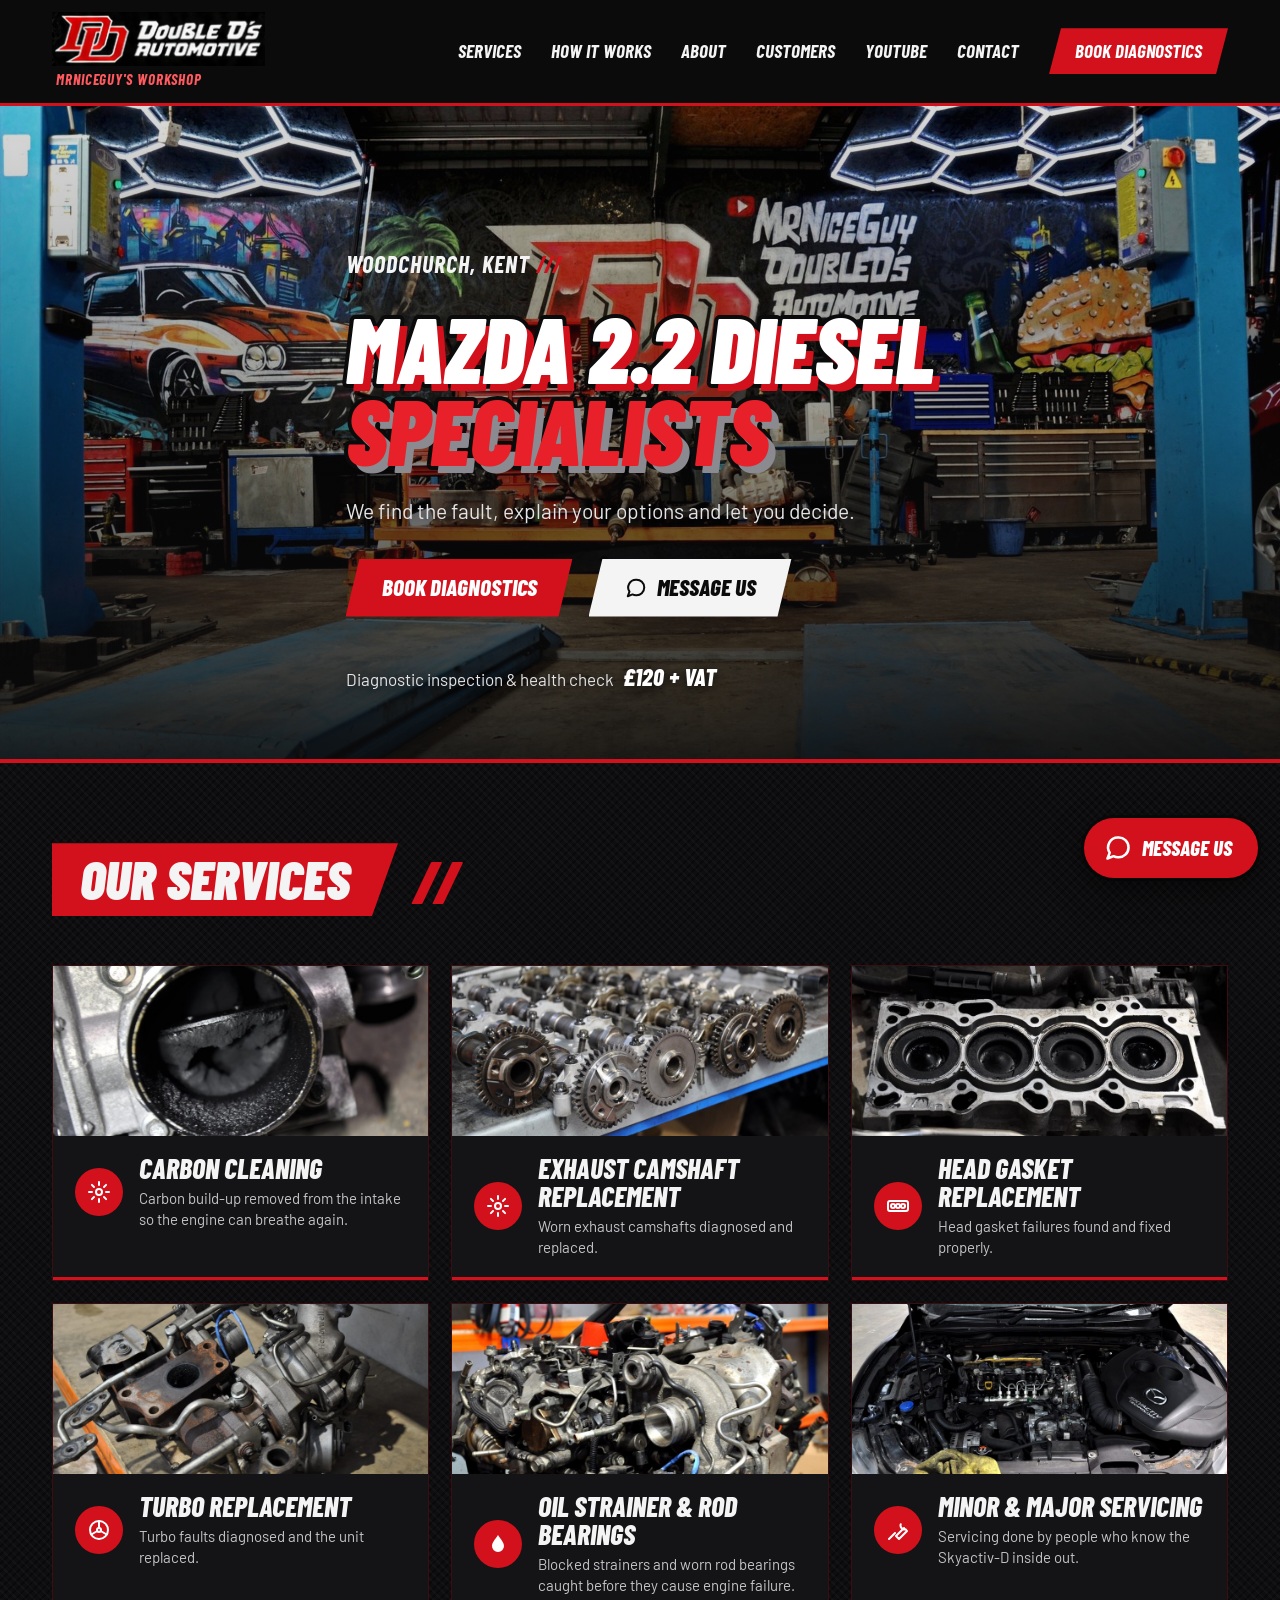
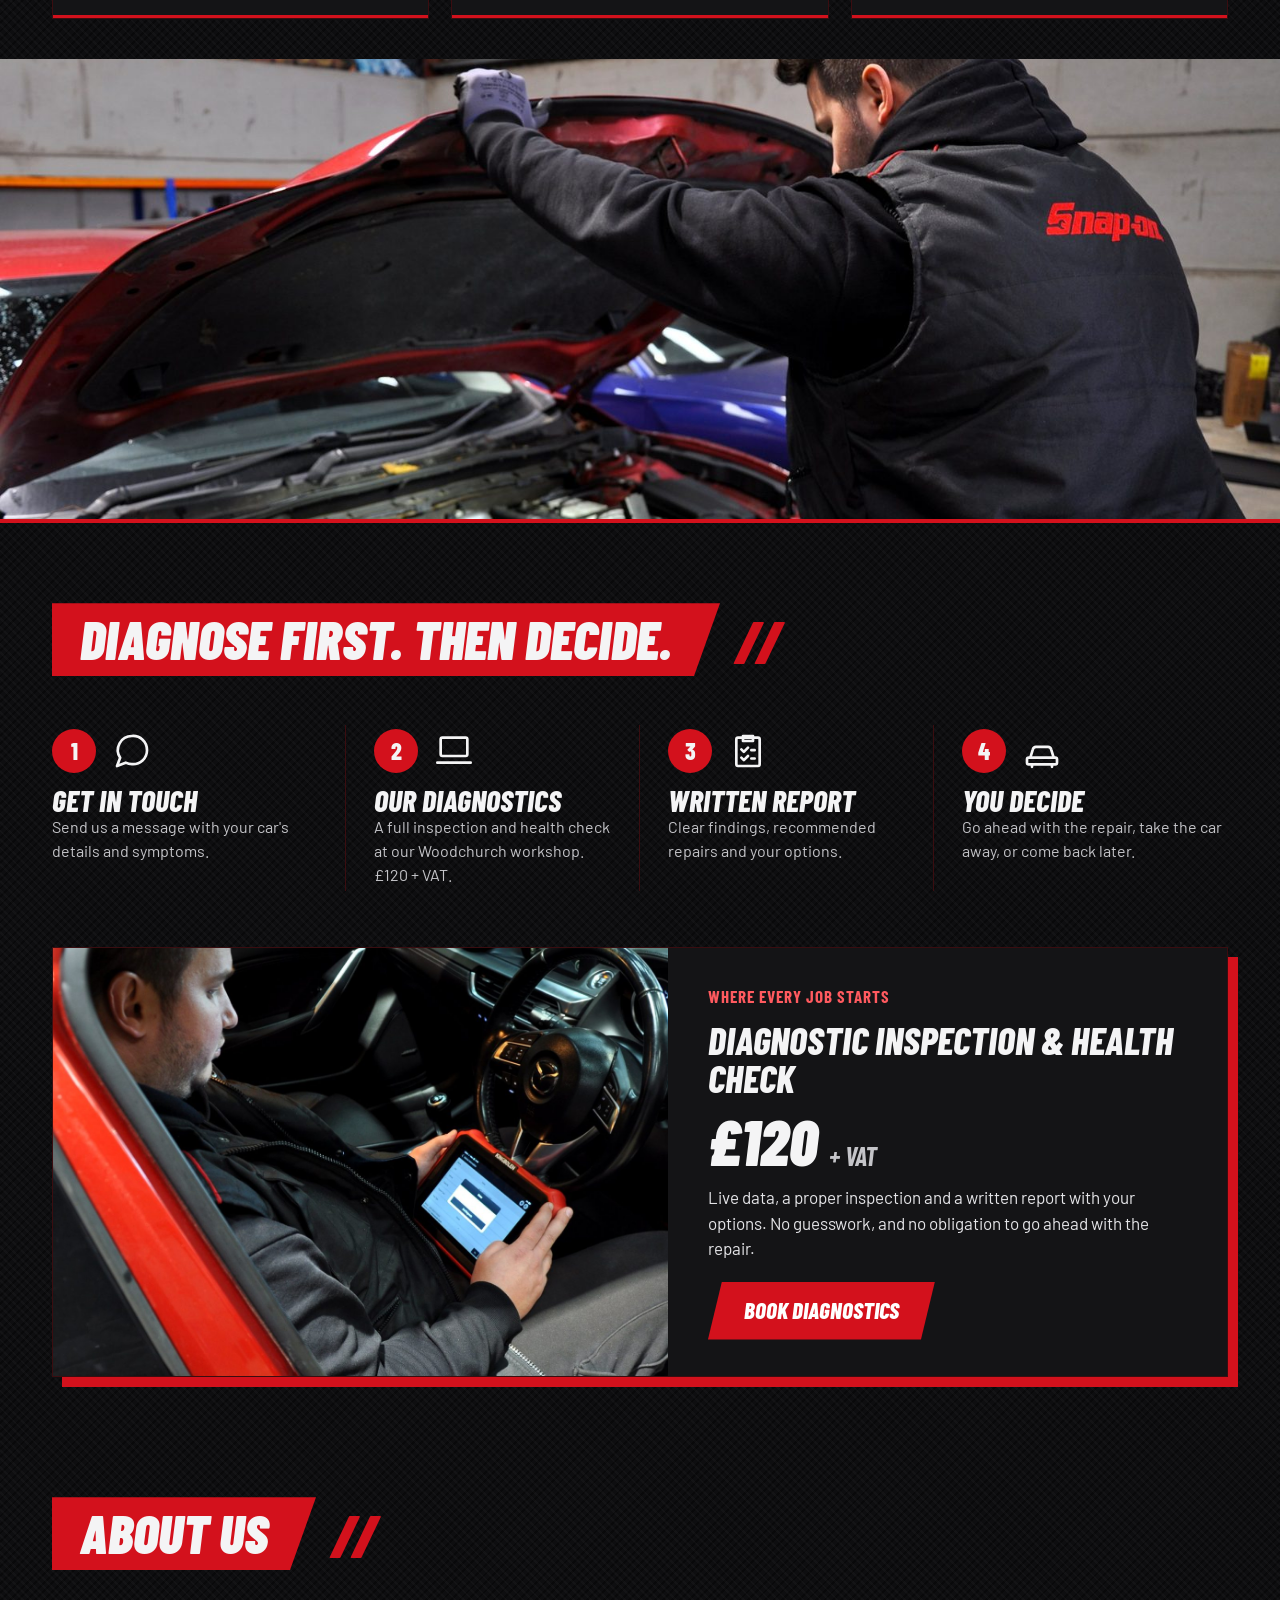
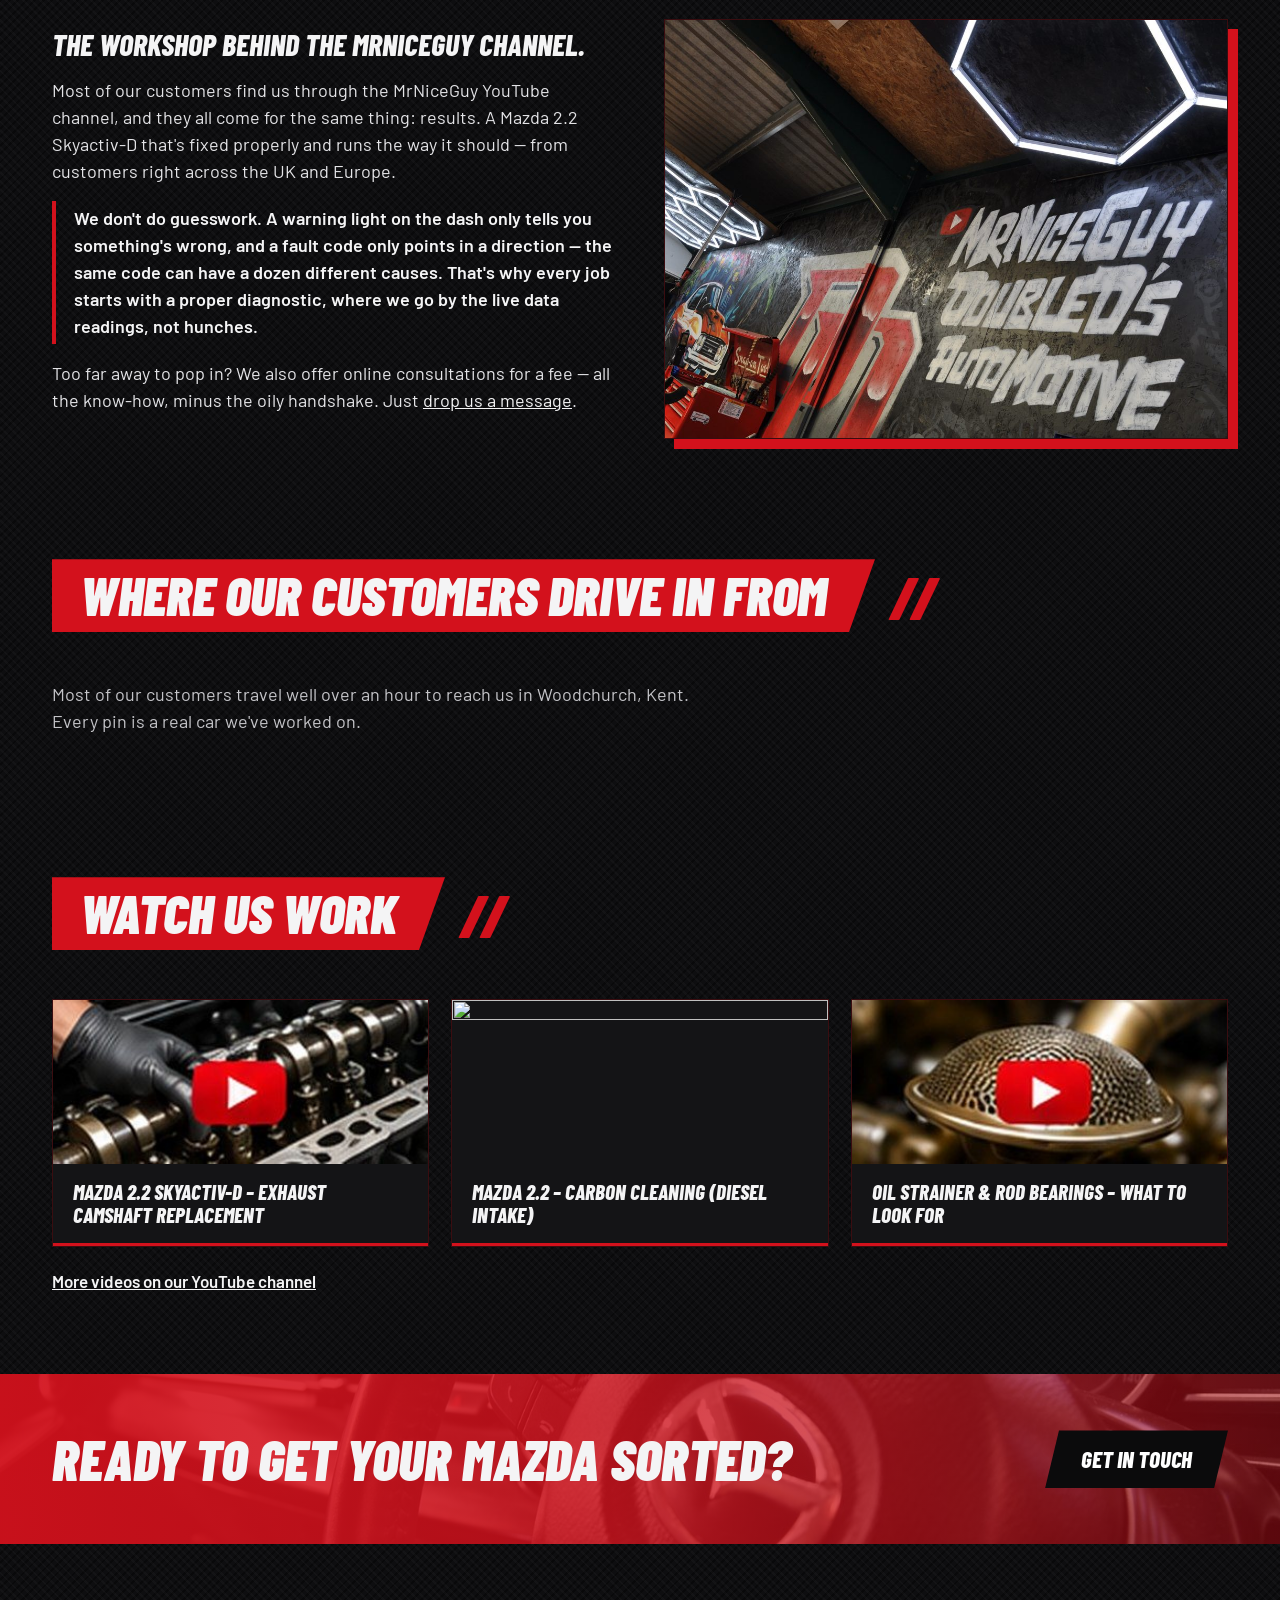
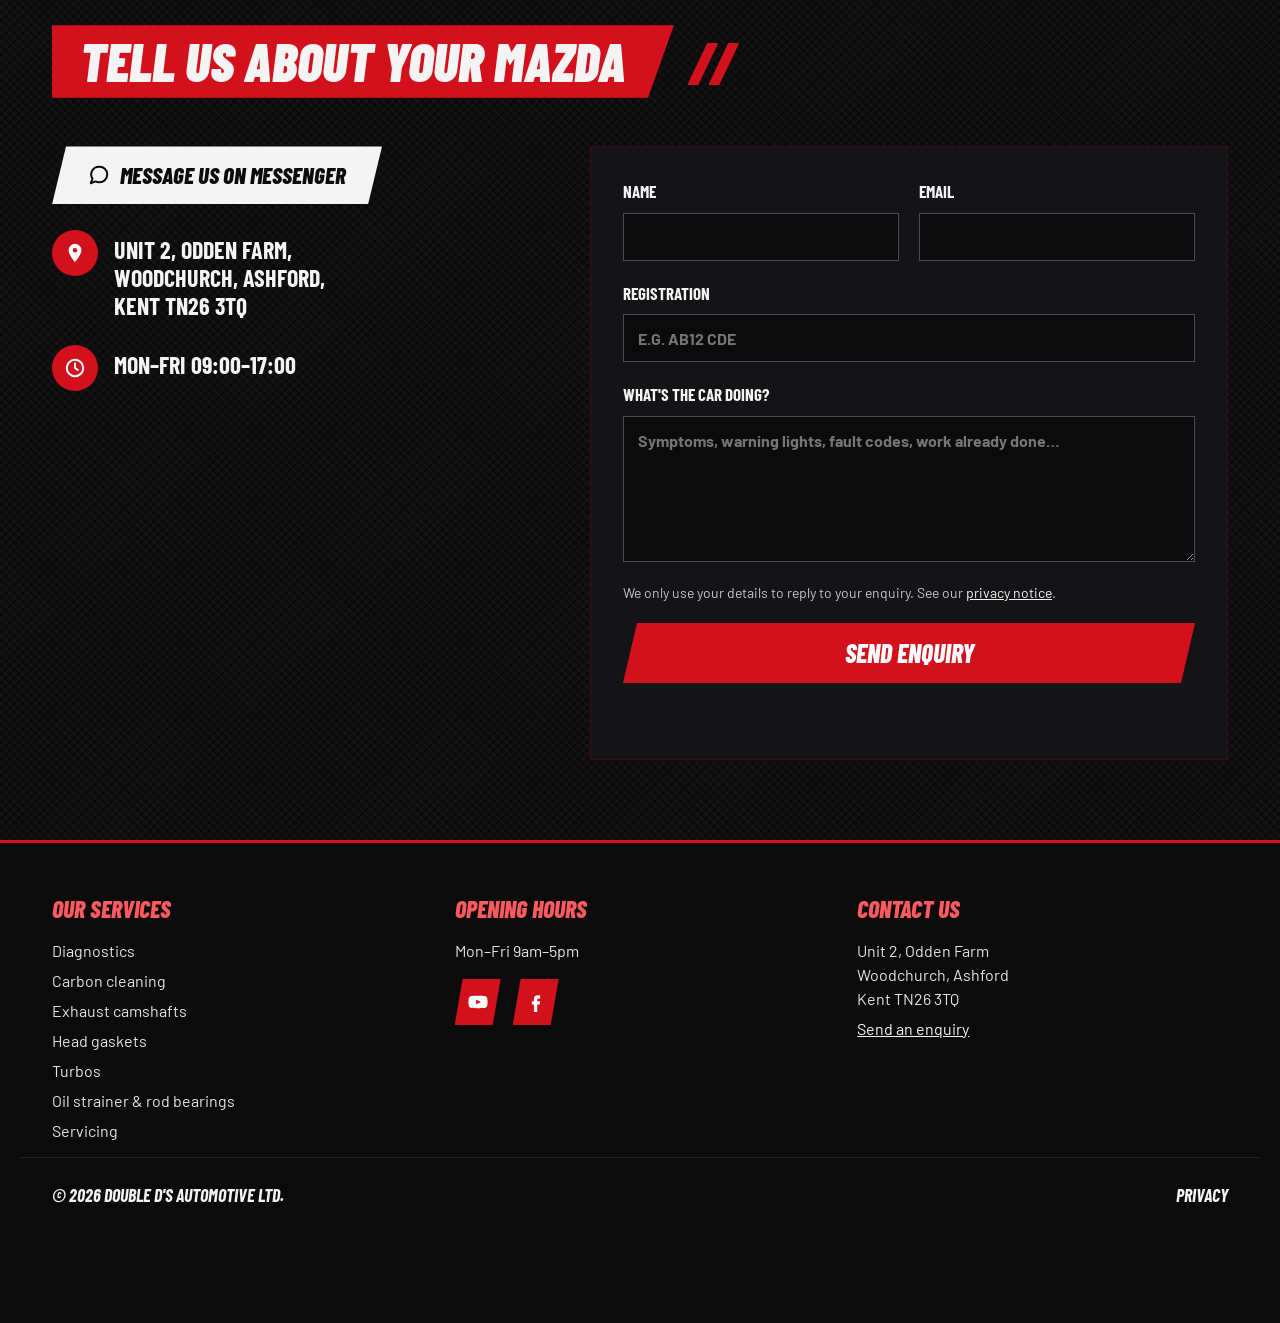
==== commit 53c5439d: "Merge customer-map-home: map on the homepage Co-Authored-By: Claude Opus 5.5 <noreply@anthropic.com>" ====
--- a/index.html
+++ b/index.html
@@ -22,7 +22,10 @@
 <link rel="preconnect" href="https://fonts.googleapis.com">
 <link rel="preconnect" href="https://fonts.gstatic.com" crossorigin>
 <link rel="stylesheet" href="https://fonts.googleapis.com/css2?family=Barlow+Condensed:ital,wght@0,700;0,800;1,700;1,800;1,900&family=Barlow:wght@400;600&display=swap">
+<link rel="stylesheet" href="https://cdnjs.cloudflare.com/ajax/libs/leaflet/1.9.4/leaflet.min.css">
+<link rel="stylesheet" href="https://cdnjs.cloudflare.com/ajax/libs/leaflet.markercluster/1.5.3/MarkerCluster.min.css">
 <link rel="stylesheet" href="styles.css">
+<link rel="stylesheet" href="map/map.css">
 
 <script type="application/ld+json">
 {
@@ -72,6 +75,7 @@
         <li><a href="#services">Services</a></li>
         <li><a href="#how">How it works</a></li>
         <li><a href="#about">About</a></li>
+        <li><a href="#customers">Customers</a></li>
         <li><a href="#videos">YouTube</a></li>
         <li><a href="#contact">Contact</a></li>
         <li><a class="btn btn-red" href="https://app.doubledsautomotive.co.uk/book" data-book>Book diagnostics</a></li>
@@ -223,6 +227,14 @@
         <div class="team-body"><h3>[NAME]</h3><p class="role">Office &amp; parts</p><p>[One line about them.]</p></div>
       </li>
     </ul>
+  </div>
+</section>
+
+<section class="section cmap" id="customers" aria-labelledby="customers-title">
+  <div class="container">
+    <div class="section-title"><h2 id="customers-title">Where our customers drive in from</h2><span class="slashes" aria-hidden="true">//</span></div>
+    <p class="cm-lead">Most of our customers travel well over an hour to reach us in Woodchurch, Kent. Every pin is a real car we've worked on.</p>
+    <div data-customer-map></div>
   </div>
 </section>
 
@@ -315,6 +327,9 @@
   <span class="fab-label">Message us</span>
 </a>
 
+<script src="https://cdnjs.cloudflare.com/ajax/libs/leaflet/1.9.4/leaflet.min.js" defer></script>
+<script src="https://cdnjs.cloudflare.com/ajax/libs/leaflet.markercluster/1.5.3/leaflet.markercluster.min.js" defer></script>
 <script src="script.js" defer></script>
+<script src="map/map.js" defer></script>
 </body>
 </html>
--- a/map/map.css
+++ b/map/map.css
@@ -0,0 +1,60 @@
+/* Customer map section (Double D's app, Business Rules 24). Works on its own page and can be dropped into the homepage. */
+.cmap { --y0:#FF5A5F; --cm-panel:#141416; --cm-line:#3A0D10; --cm-field:#4A4A50; --cm-muted:#C4C4C8; }
+.cmap .cm-lead { margin: 0 0 22px; max-width: 680px; font-size: 18px; line-height: 1.5; color: var(--cm-muted); }
+.cmap .cm-controls { display: flex; flex-wrap: wrap; gap: 14px; justify-content: space-between; align-items: center; margin-bottom: 18px; }
+.cmap .cm-tabs, .cmap .cm-years { display: flex; flex-wrap: wrap; gap: 8px; align-items: center; }
+.cmap .cm-tab { min-height: 44px; padding: 8px 22px; border: none; cursor: pointer; display: flex; gap: 10px; align-items: center; font: italic 800 20px/1 var(--display); text-transform: uppercase; background: var(--text); color: var(--black); clip-path: polygon(10px 0, 100% 0, calc(100% - 10px) 100%, 0 100%); }
+.cmap .cm-tab[aria-selected="true"] { background: var(--red); color: #fff; }
+.cmap .cm-tab .n { font: 600 13px/1 var(--body); padding: 3px 8px; border-radius: 999px; background: var(--black); color: #fff; }
+.cmap .cm-ylabel { font: italic 700 15px var(--display); text-transform: uppercase; color: var(--cm-muted); }
+.cmap .cm-chip { min-height: 44px; padding: 8px 14px; cursor: pointer; display: flex; gap: 8px; align-items: center; font: 600 14px var(--body); background: var(--cm-panel); color: var(--text); border: 1px solid var(--cm-field); }
+.cmap .cm-chip[aria-pressed="true"] { background: var(--red); border-color: var(--red); color: #fff; }
+.cmap .dot { width: 11px; height: 11px; border-radius: 999px; border: 1px solid var(--black); display: inline-block; flex: none; }
+.cmap .cm-row { display: flex; flex-wrap: wrap; gap: 22px; align-items: stretch; }
+.cmap .cm-mapcol { flex: 999 1 600px; min-width: 0; display: flex; flex-direction: column; gap: 10px; }
+.cmap .cm-mapbox { position: relative; border: 1px solid var(--cm-line); }
+.cmap .cm-map { height: 620px; background: #0B0D12; }
+.cmap .leaflet-container { font-family: var(--body); background: #0B0D12; }
+.cmap .leaflet-control-zoom a { background: var(--black) !important; color: var(--text) !important; border-color: var(--cm-field) !important; width: 40px !important; height: 40px !important; line-height: 40px !important; border-radius: 0 !important; }
+.cmap .leaflet-bar { border: 1px solid var(--cm-field) !important; border-radius: 0 !important; box-shadow: none !important; }
+.cmap .leaflet-control-attribution { background: rgba(11,11,12,.8) !important; color: var(--cm-muted) !important; font-size: 11px; }
+.cmap .leaflet-control-attribution a { color: var(--cm-muted) !important; }
+.cmap .cm-hint { position: absolute; left: 50%; top: 12px; transform: translateX(-50%); z-index: 800; background: rgba(11,11,12,.88); border: 1px solid var(--cm-field); padding: 6px 12px; font-size: 13px; color: var(--cm-muted); pointer-events: none; transition: opacity .3s; white-space: nowrap; }
+.cmap .cm-back { position: absolute; left: 12px; bottom: 12px; z-index: 800; display: none; }
+.cmap .cm-back.on { display: flex; }
+.cmap .cm-back button { min-height: 44px; padding: 0 22px; border: none; cursor: pointer; background: var(--red); color: #fff; font: italic 800 18px var(--display); text-transform: uppercase; display: flex; align-items: center; gap: 8px; clip-path: polygon(10px 0, 100% 0, calc(100% - 10px) 100%, 0 100%); }
+.cmap .cm-legend { display: flex; flex-wrap: wrap; gap: 8px 20px; font-size: 13px; color: var(--cm-muted); align-items: center; }
+.cmap .cm-legend > span, .cmap .cm-legend .ly { display: flex; gap: 6px; align-items: center; }
+.cmap .pin { width: 22px; height: 22px; border-radius: 999px; border: 2px solid #fff; box-shadow: 0 2px 6px rgba(0,0,0,.7); }
+.cmap .pin.wall { width: 16px; height: 16px; opacity: .9; }
+.cmap .pin.dim { background: #5A5A62 !important; border-color: #9A9AA2; width: 12px; height: 12px; opacity: .8; box-shadow: none; }
+.cmap .clu { display: flex; align-items: center; justify-content: center; border-radius: 999px; background: var(--cm-panel); color: #fff; border: 2px solid #fff; font: 600 13px var(--body); box-shadow: 0 2px 8px rgba(0,0,0,.7); }
+.cmap .clu.sel { background: var(--red); }
+.cmap .clu.dim { background: #2A2A30; color: var(--cm-muted); border-color: #8A8A92; opacity: .85; }
+.cmap .shop { display: flex; align-items: center; gap: 6px; pointer-events: none; }
+.cmap .shop .garage { display: block; width: 28px; height: 28px; flex: none; filter: drop-shadow(0 2px 4px rgba(0,0,0,.7)); }
+.cmap .shop .lab { background: var(--black); border: 1px solid var(--red); padding: 3px 8px; font: italic 800 13px var(--display); text-transform: uppercase; white-space: nowrap; color: var(--text); }
+.cmap .cm-panel { flex: 1 1 320px; min-width: 0; background: var(--cm-panel); border: 1px solid var(--cm-line); padding: 20px; display: flex; flex-direction: column; gap: 16px; max-height: 672px; overflow: auto; }
+.cmap .ptitle { margin: 0; font: italic 900 30px/1 var(--display); text-transform: uppercase; }
+.cmap .grid2 { display: grid; grid-template-columns: repeat(2, minmax(0, 1fr)); gap: 12px; }
+.cmap .stat { background: var(--black); border: 1px solid var(--cm-field); padding: 12px; display: flex; flex-direction: column; gap: 4px; }
+.cmap .stat b { font: italic 900 32px/1 var(--display); }
+.cmap .stat b.red { color: var(--red-text); }
+.cmap .stat small { font-size: 13px; color: var(--cm-muted); }
+.cmap .card { background: var(--black); border: 1px solid var(--cm-field); padding: 12px; display: flex; flex-direction: column; gap: 8px; }
+.cmap .card.dash { border-style: dashed; }
+.cmap .ytag { font-size: 12px; font-weight: 600; padding: 2px 8px; color: #0B0B0C; }
+.cmap .jobs { display: flex; flex-wrap: wrap; gap: 6px; }
+.cmap .job { background: rgba(211,17,28,.16); color: var(--red-text); padding: 3px 8px; font-size: 13px; font-weight: 600; }
+.cmap .gal { display: grid; grid-template-columns: repeat(3, minmax(0, 1fr)); gap: 6px; }
+.cmap .gal button { padding: 0; border: 1px solid var(--cm-field); background: #1C1C20; aspect-ratio: 1; cursor: pointer; overflow: hidden; }
+.cmap .gal img { width: 100%; height: 100%; object-fit: cover; display: block; }
+.cmap .muted { color: var(--cm-muted); }
+.cmap .x { width: 44px; height: 44px; flex: none; background: transparent; border: 1px solid var(--cm-field); color: var(--text); cursor: pointer; display: flex; align-items: center; justify-content: center; }
+.cmap .cta { border-top: 1px solid var(--cm-line); padding-top: 16px; display: flex; flex-direction: column; gap: 6px; }
+.cm-lightbox { position: fixed; inset: 0; z-index: 2000; background: rgba(0,0,0,.9); display: none; align-items: center; justify-content: center; padding: 24px; }
+.cm-lightbox.on { display: flex; }
+.cm-lightbox img { max-width: min(900px, 92vw); max-height: 82vh; display: block; }
+.cm-lightbox button { position: absolute; top: 16px; right: 16px; width: 48px; height: 48px; background: var(--black); border: 1px solid #4A4A50; color: #fff; cursor: pointer; font-size: 20px; }
+.cmap .cm-empty { padding: 40px 20px; text-align: center; color: var(--cm-muted); }
+@media (max-width: 700px) { .cmap .cm-map { height: 440px; } .cmap .cm-tab { font-size: 17px; padding: 8px 16px; } .cmap .cm-panel { max-height: none; } }
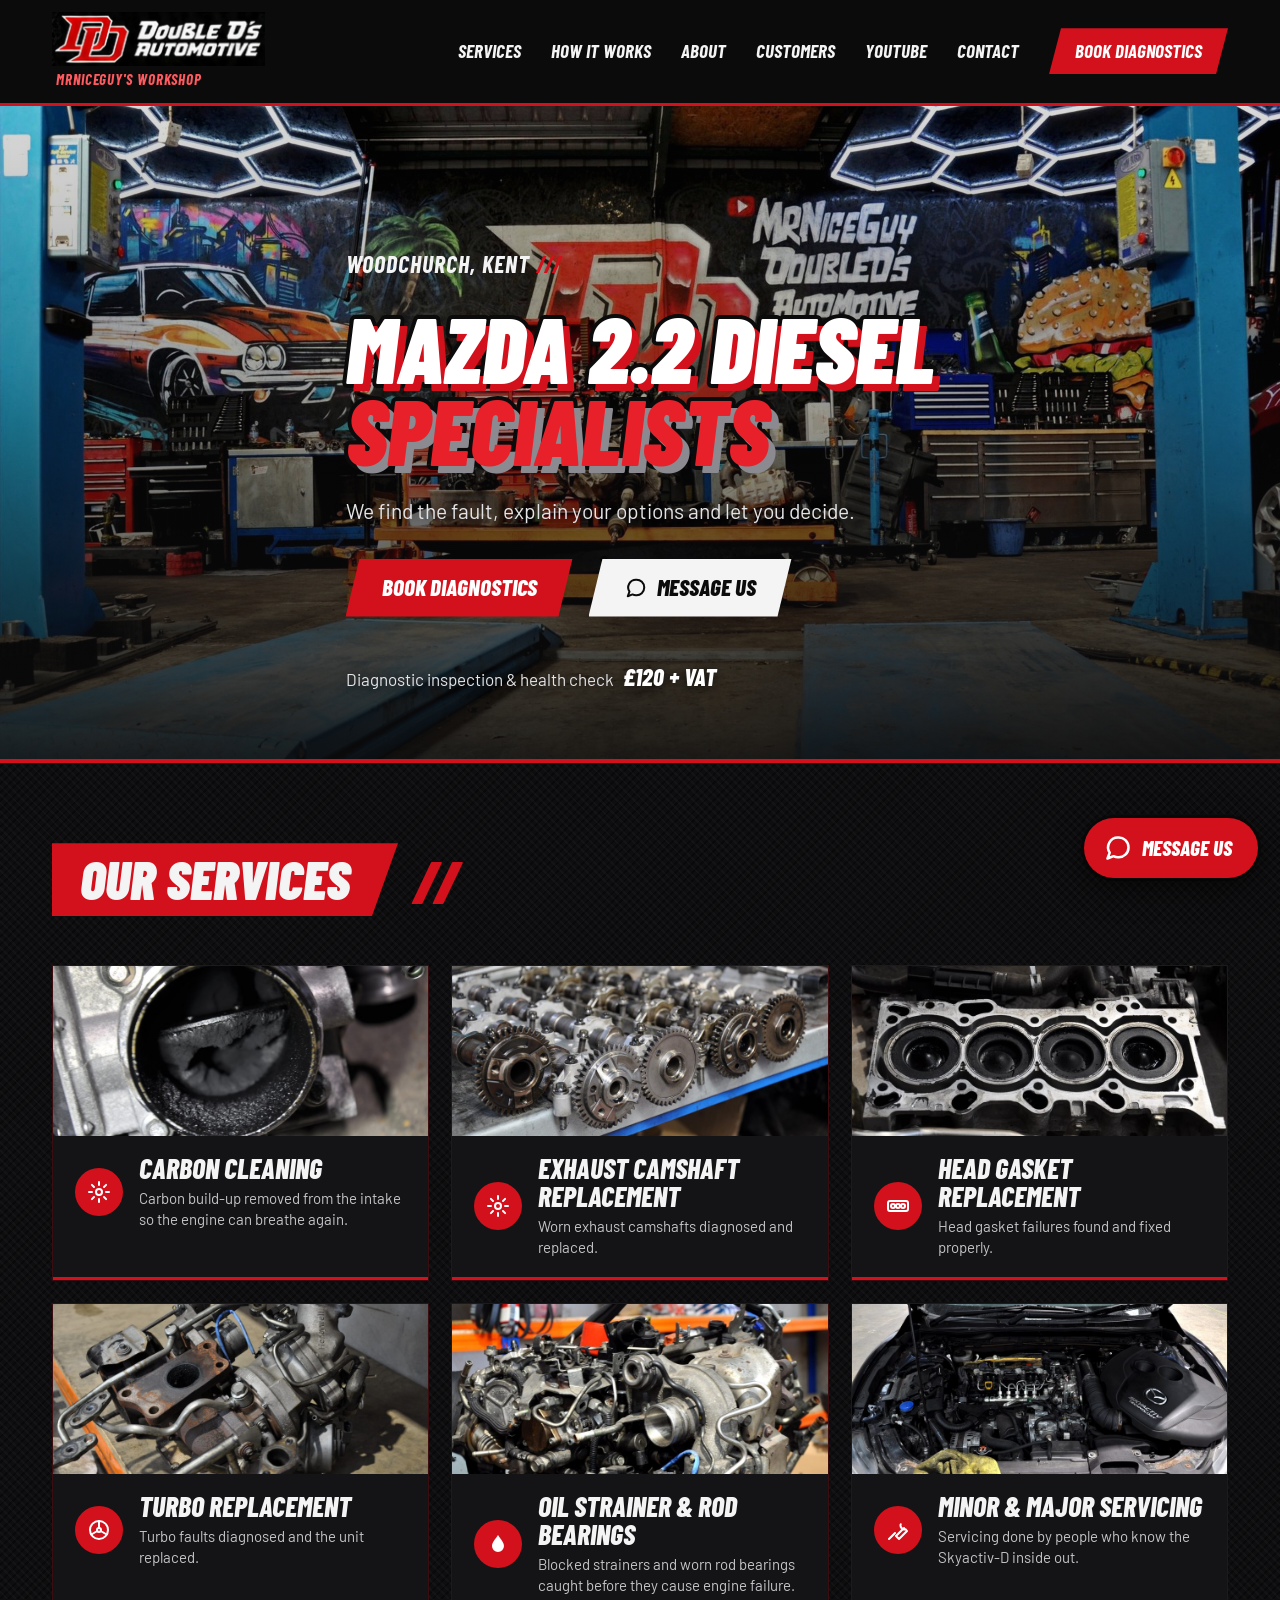
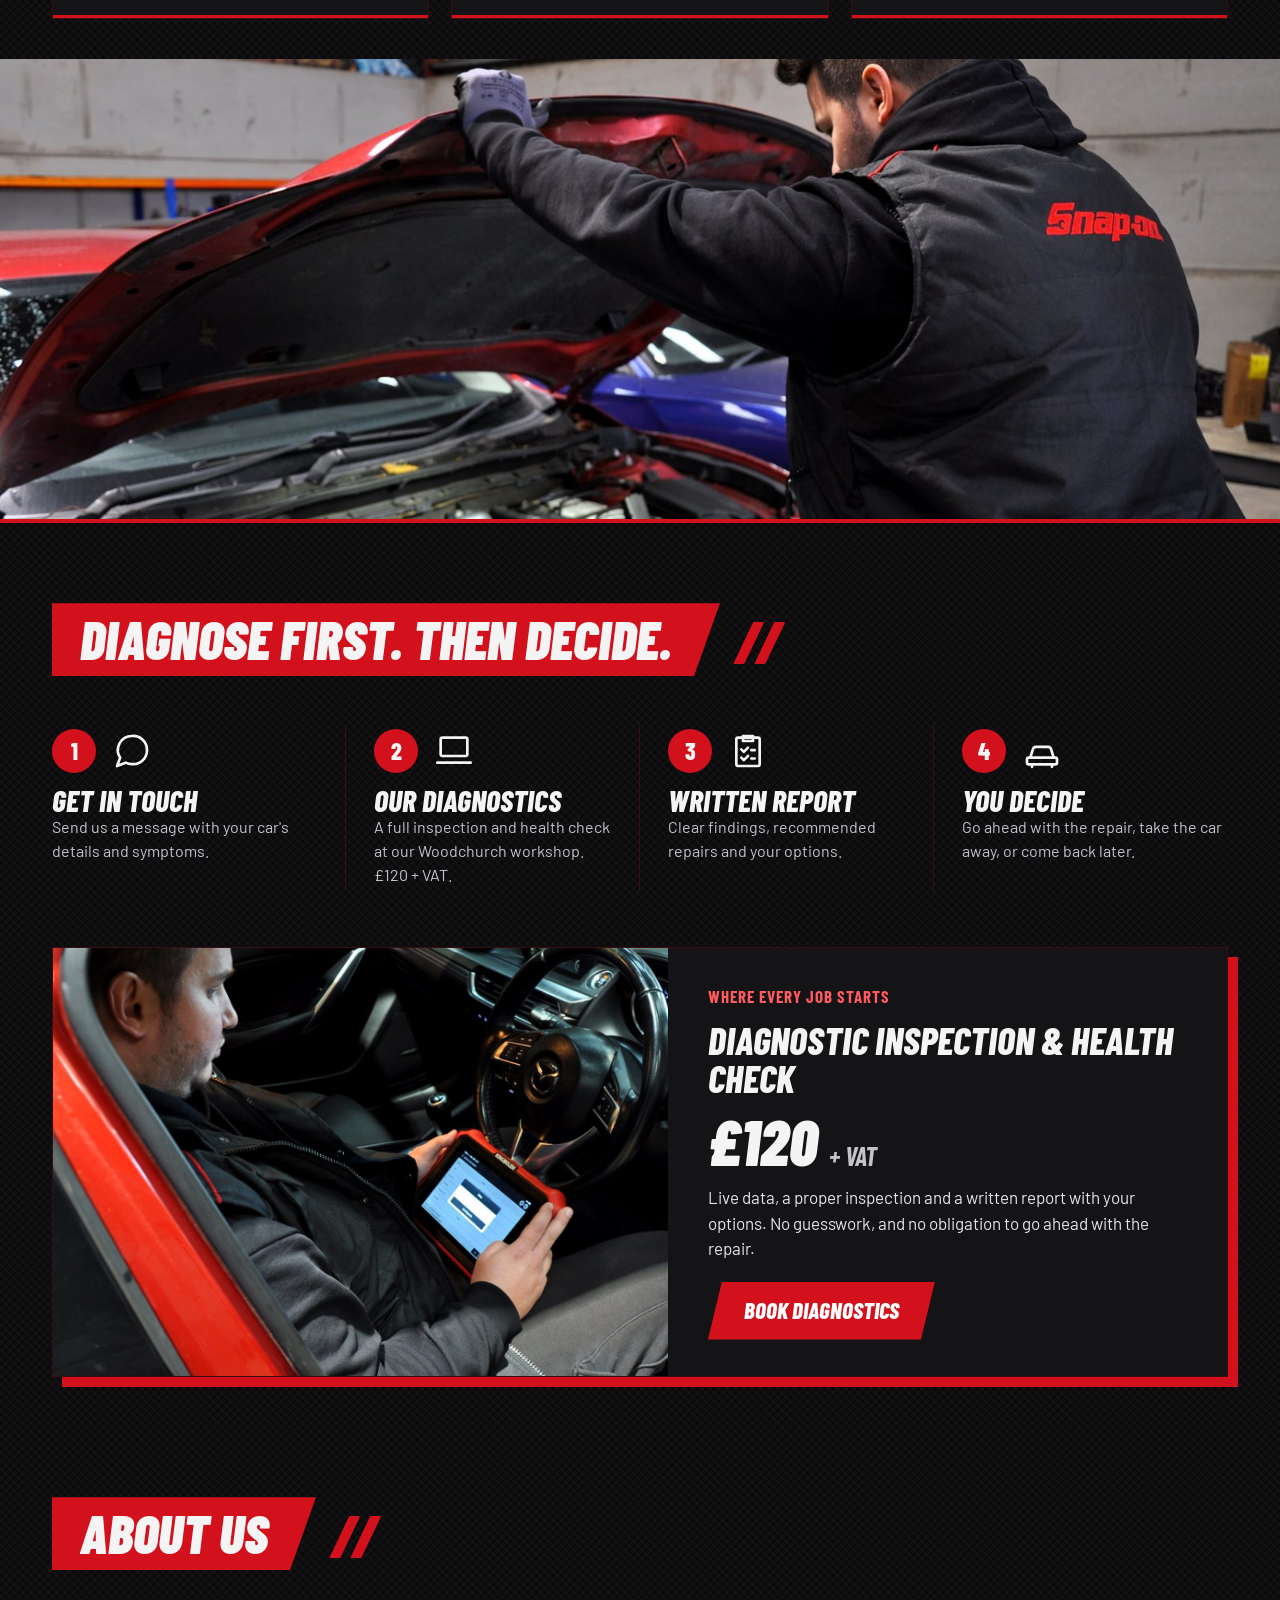
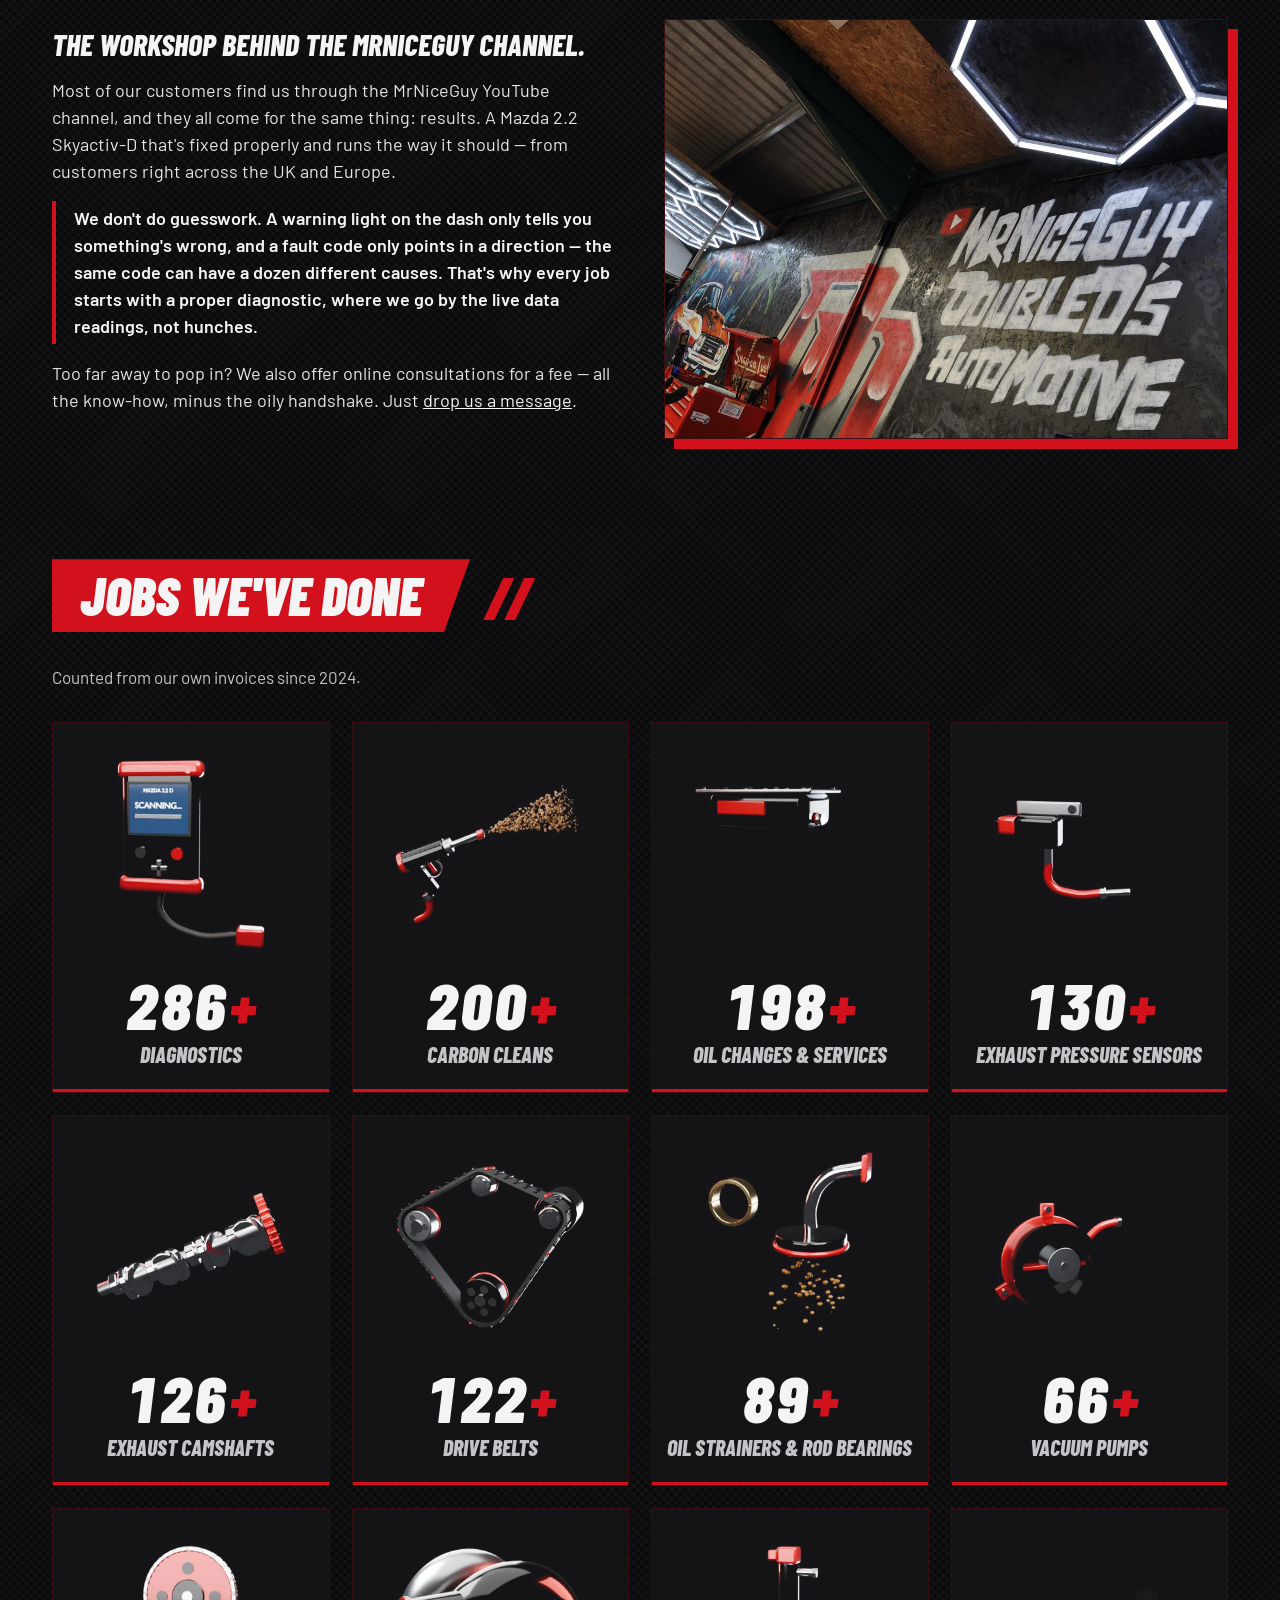
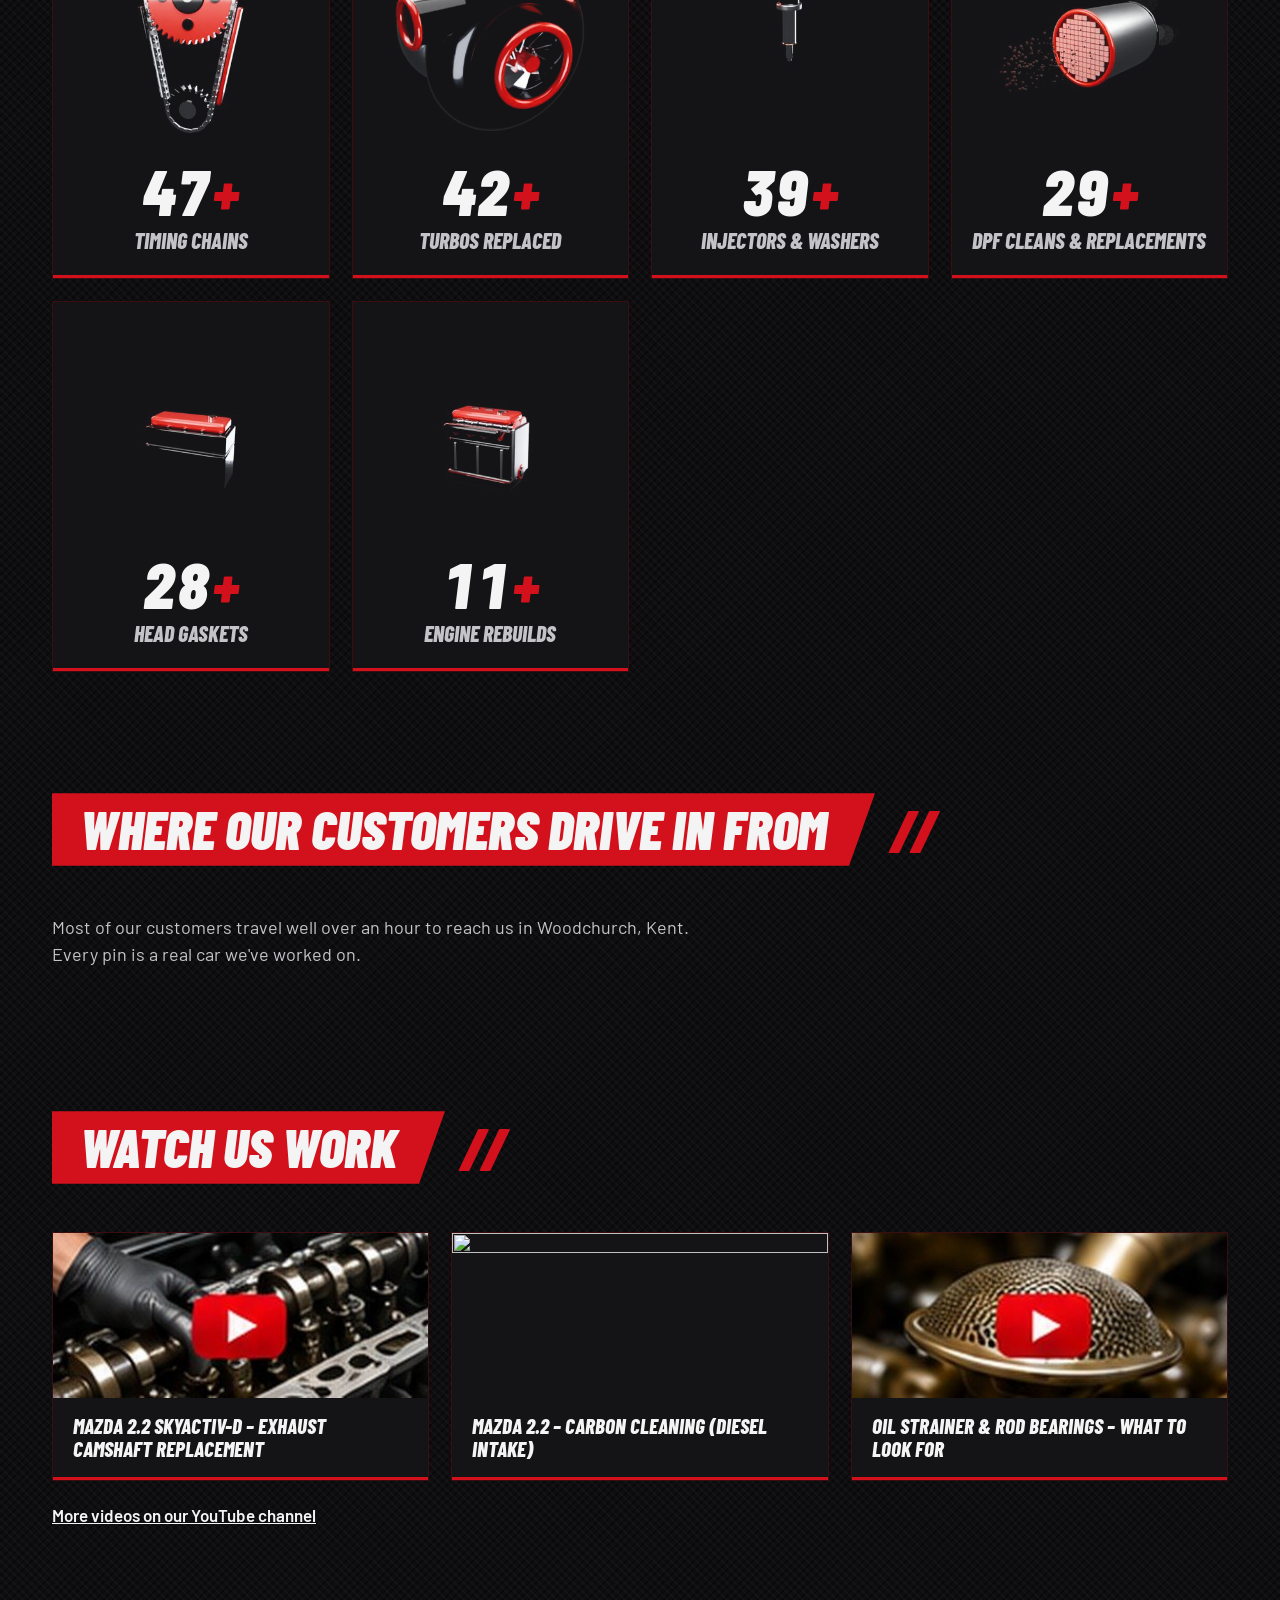
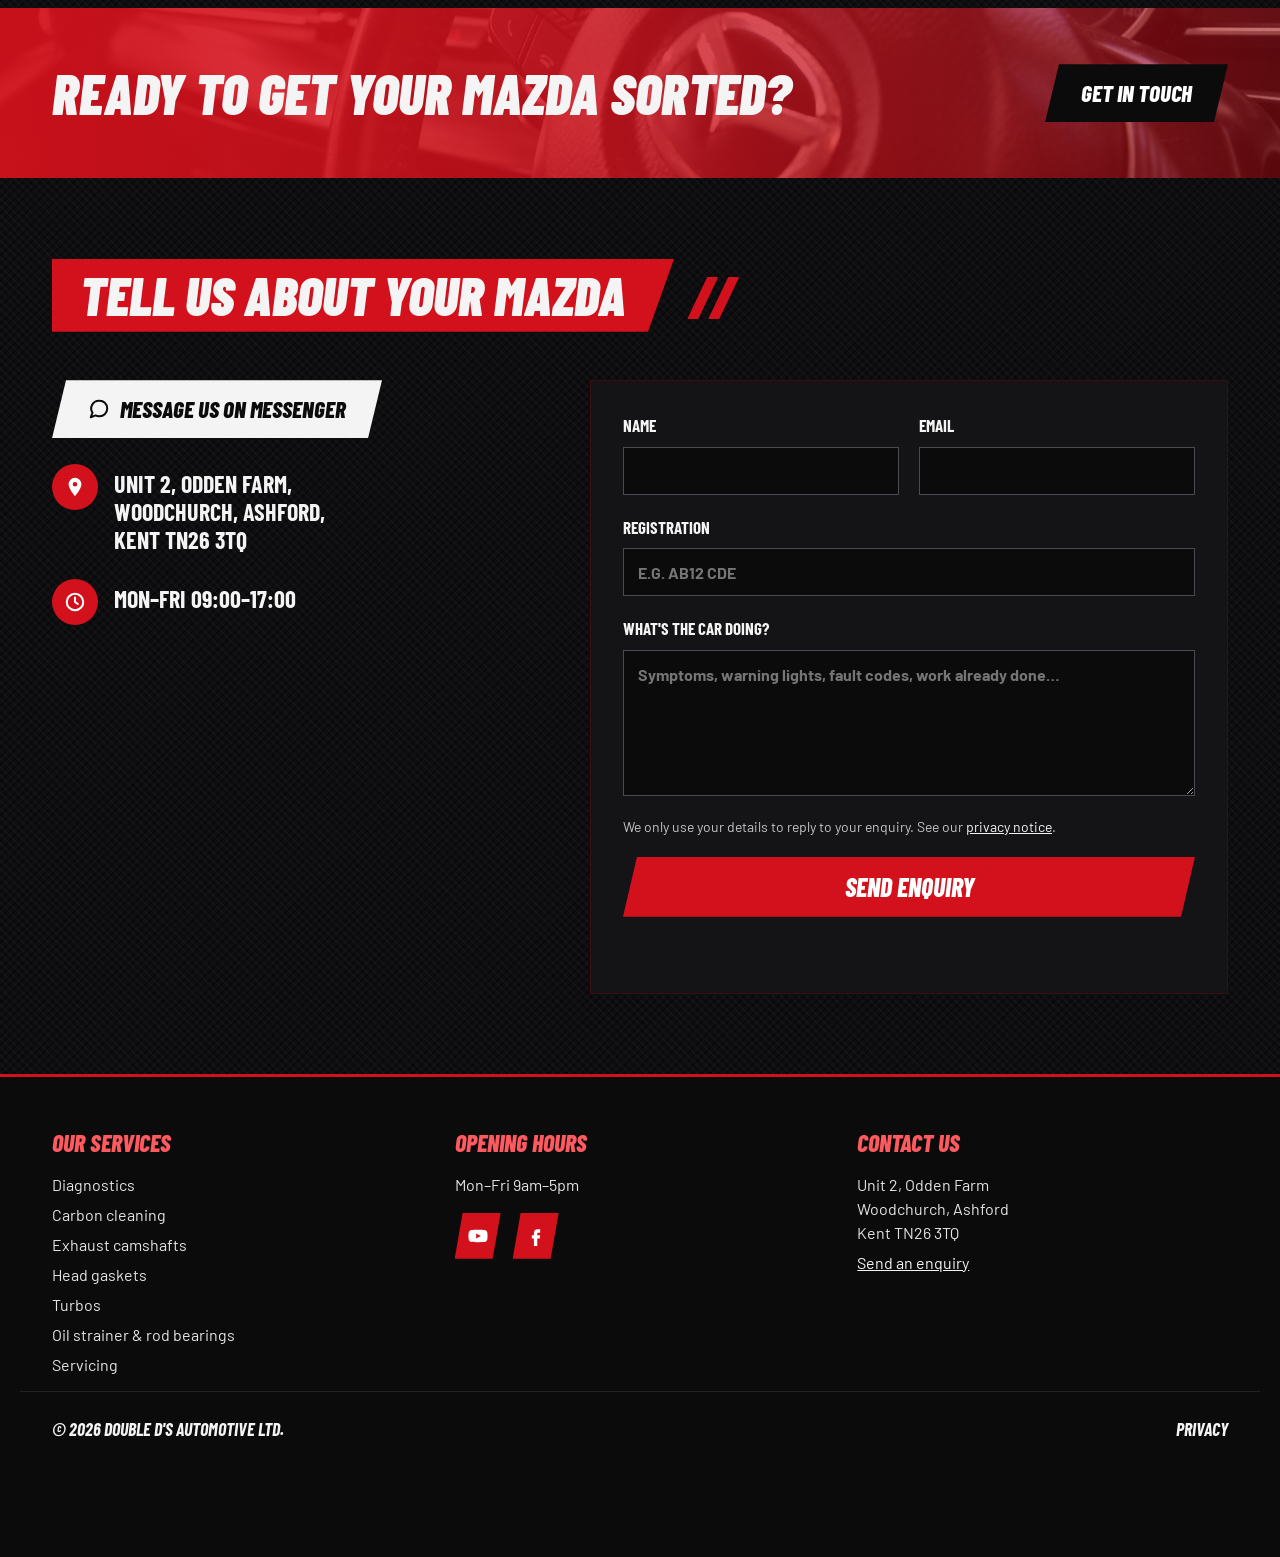
==== commit 8d4cdf15: "Add 'Jobs we've done' section with animated 3D job icons 14 looping H.264 icons (~550 KB total) that" ====
--- a/index.html
+++ b/index.html
@@ -230,6 +230,29 @@
   </div>
 </section>
 
+<section class="section" id="jobs" aria-labelledby="jobs-title">
+  <div class="container">
+    <div class="section-title"><h2 id="jobs-title">Jobs we've done</h2><span class="slashes" aria-hidden="true">//</span></div>
+    <p class="jobs-lead">Counted from our own invoices since 2024.</p>
+    <ul class="jobs-grid">
+      <li class="job-card"><video data-src="images/jobs/diagnostics.mp4" poster="images/jobs/diagnostics.jpg" muted loop playsinline preload="none" aria-hidden="true"></video><p class="job-num"><span data-count="308">308</span><span class="plus">+</span></p><h3 class="job-label">Diagnostics</h3></li>
+      <li class="job-card"><video data-src="images/jobs/carbon-cleaning.mp4" poster="images/jobs/carbon-cleaning.jpg" muted loop playsinline preload="none" aria-hidden="true"></video><p class="job-num"><span data-count="216">216</span><span class="plus">+</span></p><h3 class="job-label">Carbon cleans</h3></li>
+      <li class="job-card"><video data-src="images/jobs/oil-change.mp4" poster="images/jobs/oil-change.jpg" muted loop playsinline preload="none" aria-hidden="true"></video><p class="job-num"><span data-count="213">213</span><span class="plus">+</span></p><h3 class="job-label">Oil changes &amp; services</h3></li>
+      <li class="job-card"><video data-src="images/jobs/pressure-sensor.mp4" poster="images/jobs/pressure-sensor.jpg" muted loop playsinline preload="none" aria-hidden="true"></video><p class="job-num"><span data-count="140">140</span><span class="plus">+</span></p><h3 class="job-label">Exhaust pressure sensors</h3></li>
+      <li class="job-card"><video data-src="images/jobs/camshaft.mp4" poster="images/jobs/camshaft.jpg" muted loop playsinline preload="none" aria-hidden="true"></video><p class="job-num"><span data-count="136">136</span><span class="plus">+</span></p><h3 class="job-label">Exhaust camshafts</h3></li>
+      <li class="job-card"><video data-src="images/jobs/drive-belt.mp4" poster="images/jobs/drive-belt.jpg" muted loop playsinline preload="none" aria-hidden="true"></video><p class="job-num"><span data-count="131">131</span><span class="plus">+</span></p><h3 class="job-label">Drive belts</h3></li>
+      <li class="job-card"><video data-src="images/jobs/oil-strainer.mp4" poster="images/jobs/oil-strainer.jpg" muted loop playsinline preload="none" aria-hidden="true"></video><p class="job-num"><span data-count="96">96</span><span class="plus">+</span></p><h3 class="job-label">Oil strainers &amp; rod bearings</h3></li>
+      <li class="job-card"><video data-src="images/jobs/vacuum-pump.mp4" poster="images/jobs/vacuum-pump.jpg" muted loop playsinline preload="none" aria-hidden="true"></video><p class="job-num"><span data-count="71">71</span><span class="plus">+</span></p><h3 class="job-label">Vacuum pumps</h3></li>
+      <li class="job-card"><video data-src="images/jobs/timing-chain.mp4" poster="images/jobs/timing-chain.jpg" muted loop playsinline preload="none" aria-hidden="true"></video><p class="job-num"><span data-count="51">51</span><span class="plus">+</span></p><h3 class="job-label">Timing chains</h3></li>
+      <li class="job-card"><video data-src="images/jobs/turbo.mp4" poster="images/jobs/turbo.jpg" muted loop playsinline preload="none" aria-hidden="true"></video><p class="job-num"><span data-count="45">45</span><span class="plus">+</span></p><h3 class="job-label">Turbos replaced</h3></li>
+      <li class="job-card"><video data-src="images/jobs/injectors.mp4" poster="images/jobs/injectors.jpg" muted loop playsinline preload="none" aria-hidden="true"></video><p class="job-num"><span data-count="42">42</span><span class="plus">+</span></p><h3 class="job-label">Injectors &amp; washers</h3></li>
+      <li class="job-card"><video data-src="images/jobs/dpf.mp4" poster="images/jobs/dpf.jpg" muted loop playsinline preload="none" aria-hidden="true"></video><p class="job-num"><span data-count="31">31</span><span class="plus">+</span></p><h3 class="job-label">DPF cleans &amp; replacements</h3></li>
+      <li class="job-card"><video data-src="images/jobs/head-gasket.mp4" poster="images/jobs/head-gasket.jpg" muted loop playsinline preload="none" aria-hidden="true"></video><p class="job-num"><span data-count="30">30</span><span class="plus">+</span></p><h3 class="job-label">Head gaskets</h3></li>
+      <li class="job-card"><video data-src="images/jobs/engine-rebuild.mp4" poster="images/jobs/engine-rebuild.jpg" muted loop playsinline preload="none" aria-hidden="true"></video><p class="job-num"><span data-count="12">12</span><span class="plus">+</span></p><h3 class="job-label">Engine rebuilds</h3></li>
+    </ul>
+  </div>
+</section>
+
 <section class="section cmap" id="customers" aria-labelledby="customers-title">
   <div class="container">
     <div class="section-title"><h2 id="customers-title">Where our customers drive in from</h2><span class="slashes" aria-hidden="true">//</span></div>
--- a/styles.css
+++ b/styles.css
@@ -379,3 +379,23 @@
   .diag-price { font-size: 50px; }
   .diag-body .btn { width: 100%; }
 }
+
+/* Jobs we've done — animated job counters */
+.jobs-lead { margin: -16px 0 32px; color: var(--muted); }
+.jobs-grid { list-style: none; margin: 0; padding: 0; display: grid; grid-template-columns: repeat(4, minmax(0, 1fr)); gap: 22px; }
+.job-card { background: var(--panel); border: 1px solid var(--line); box-shadow: inset 0 -3px 0 var(--red); display: flex; flex-direction: column; align-items: center; text-align: center; padding: 16px 14px 26px; }
+.job-card video { width: 100%; max-width: 230px; aspect-ratio: 1; object-fit: cover; background: var(--panel); mix-blend-mode: lighten;
+  -webkit-mask-image: linear-gradient(90deg, transparent, #000 9%, #000 91%, transparent), linear-gradient(transparent, #000 9%, #000 91%, transparent);
+  -webkit-mask-composite: source-in;
+  mask-image: linear-gradient(90deg, transparent, #000 9%, #000 91%, transparent), linear-gradient(transparent, #000 9%, #000 91%, transparent);
+  mask-composite: intersect; }
+.job-num { margin: 4px 0 6px; font-family: var(--display); font-style: italic; font-weight: 900; font-size: 64px; line-height: 1; font-variant-numeric: tabular-nums; }
+.job-num .plus { color: var(--red); margin-left: 2px; }
+.job-label { margin: 0; font-family: var(--display); font-style: italic; font-weight: 800; font-size: 22px; line-height: 1.05; text-transform: uppercase; color: var(--muted); }
+@media (max-width: 1000px) { .jobs-grid { grid-template-columns: repeat(3, minmax(0, 1fr)); } }
+@media (max-width: 760px) {
+  .jobs-grid { grid-template-columns: repeat(2, minmax(0, 1fr)); gap: 12px; }
+  .job-card { padding: 10px 8px 18px; }
+  .job-num { font-size: 44px; }
+  .job-label { font-size: 17px; }
+}
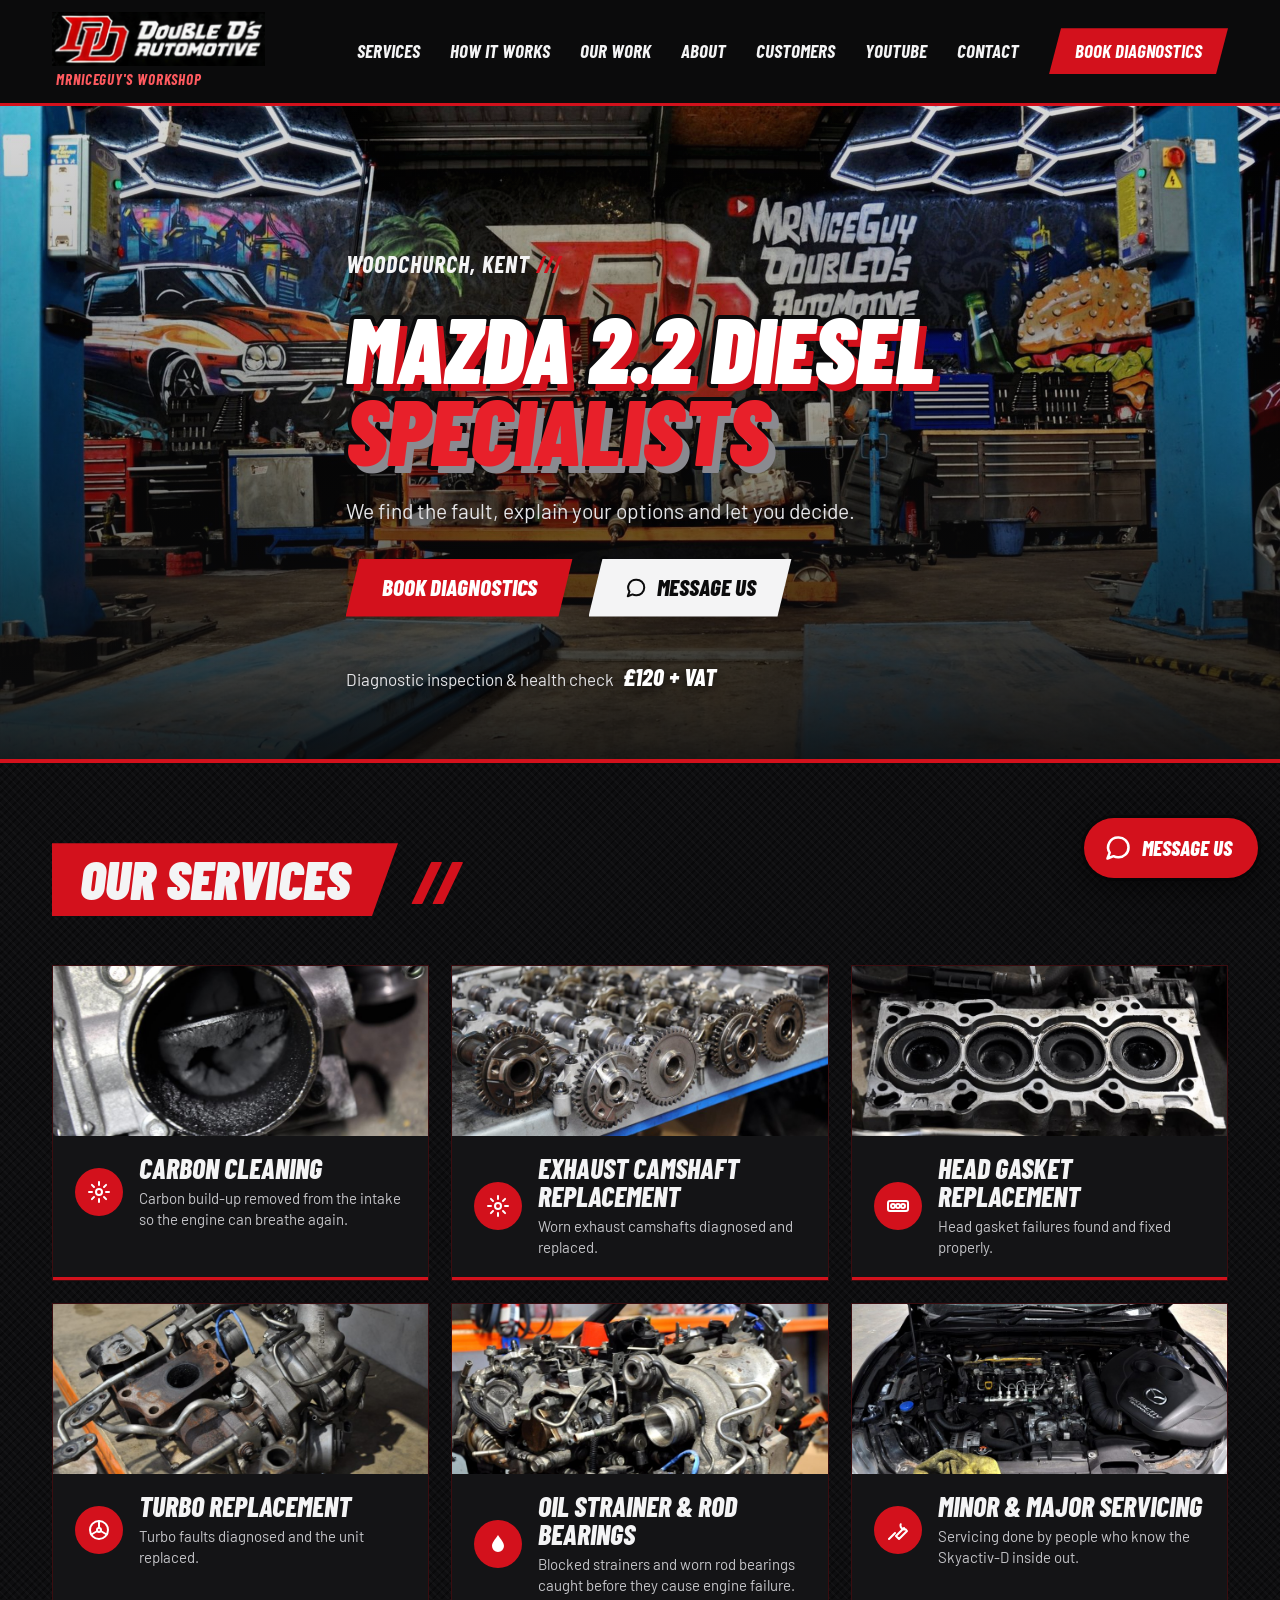
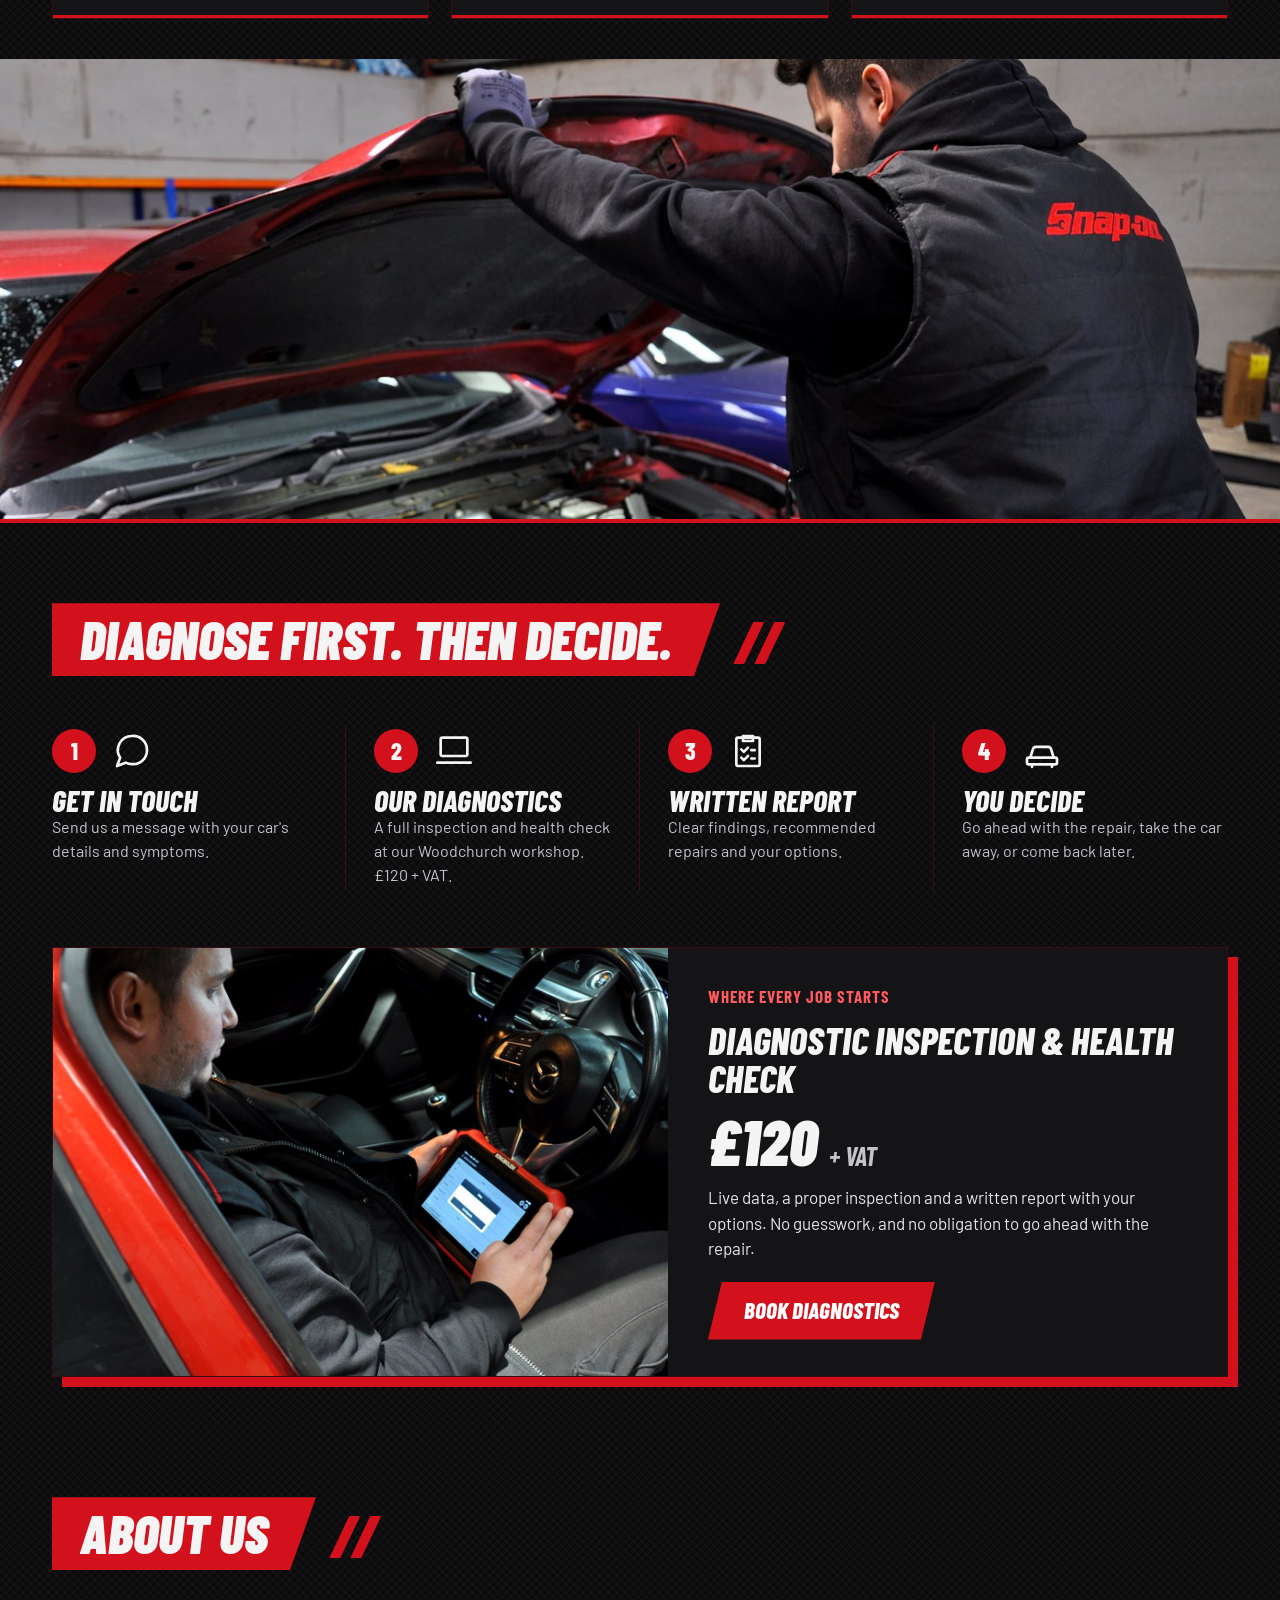
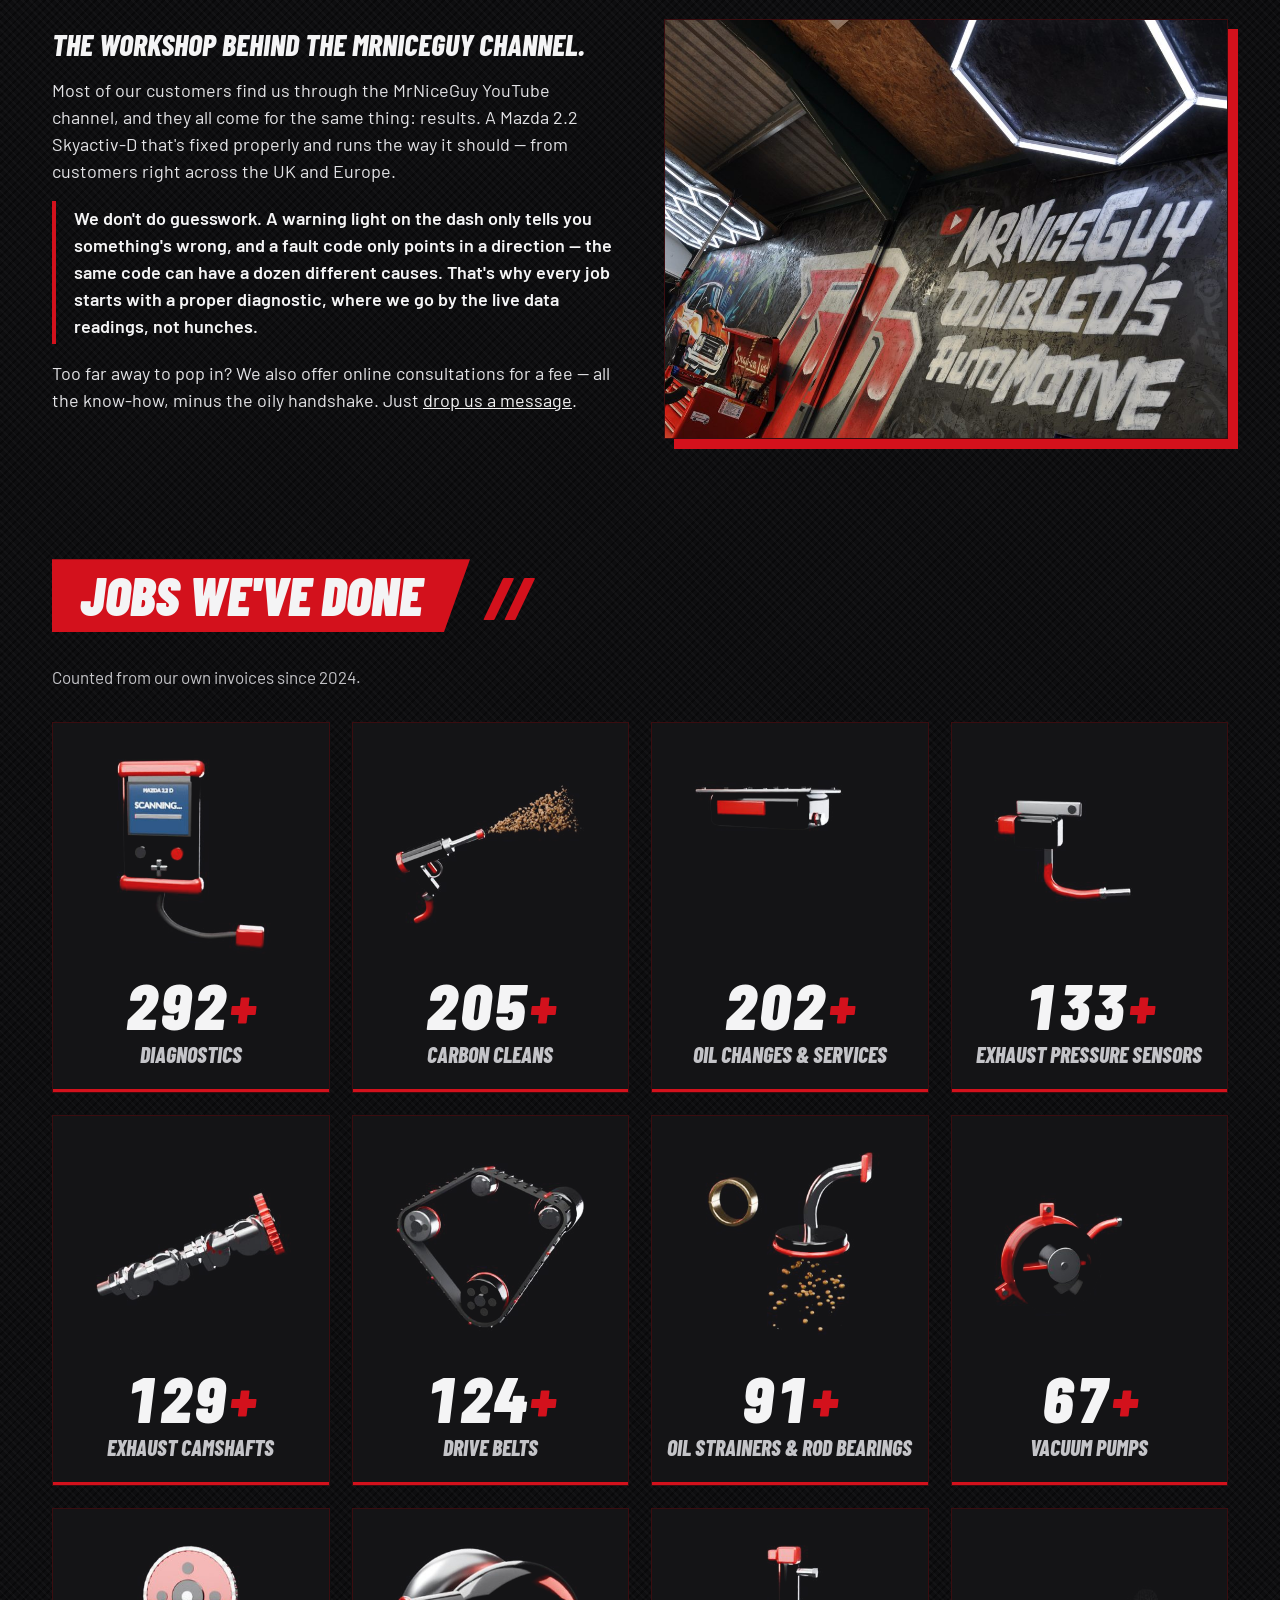
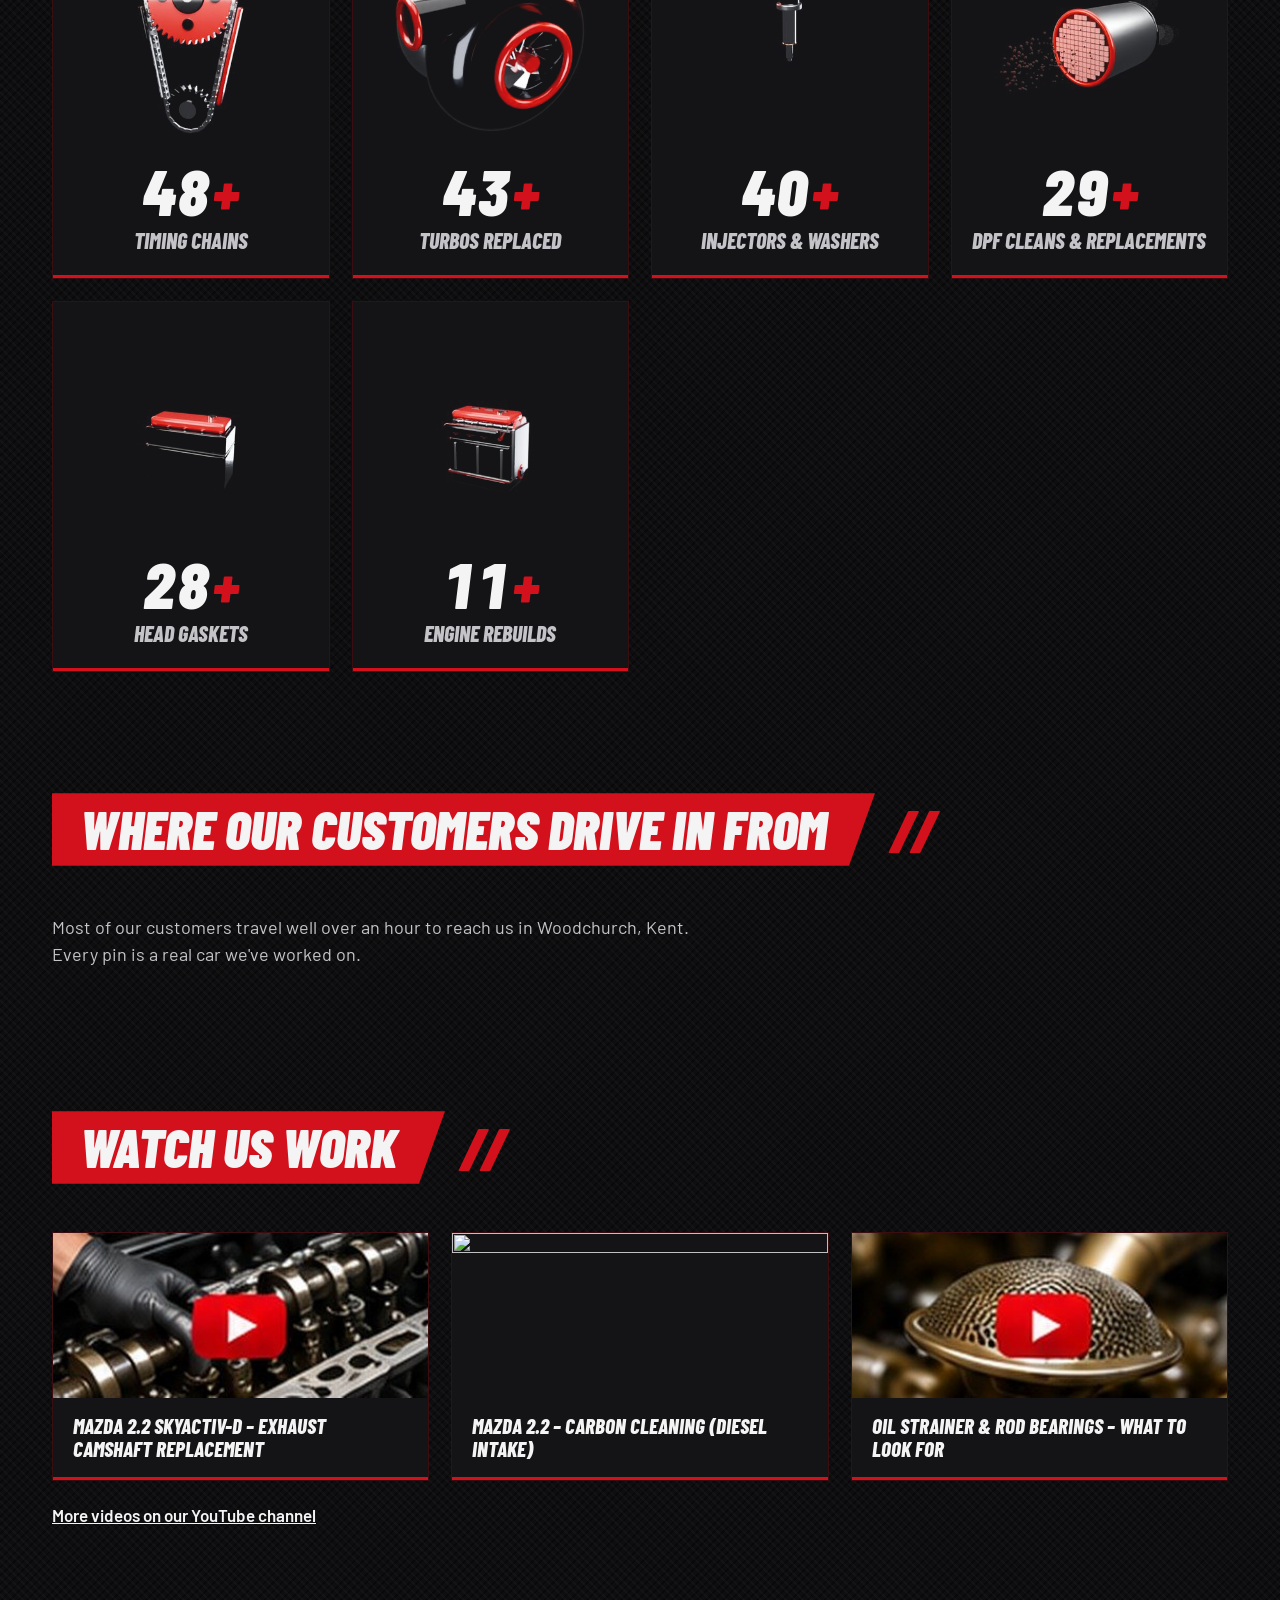
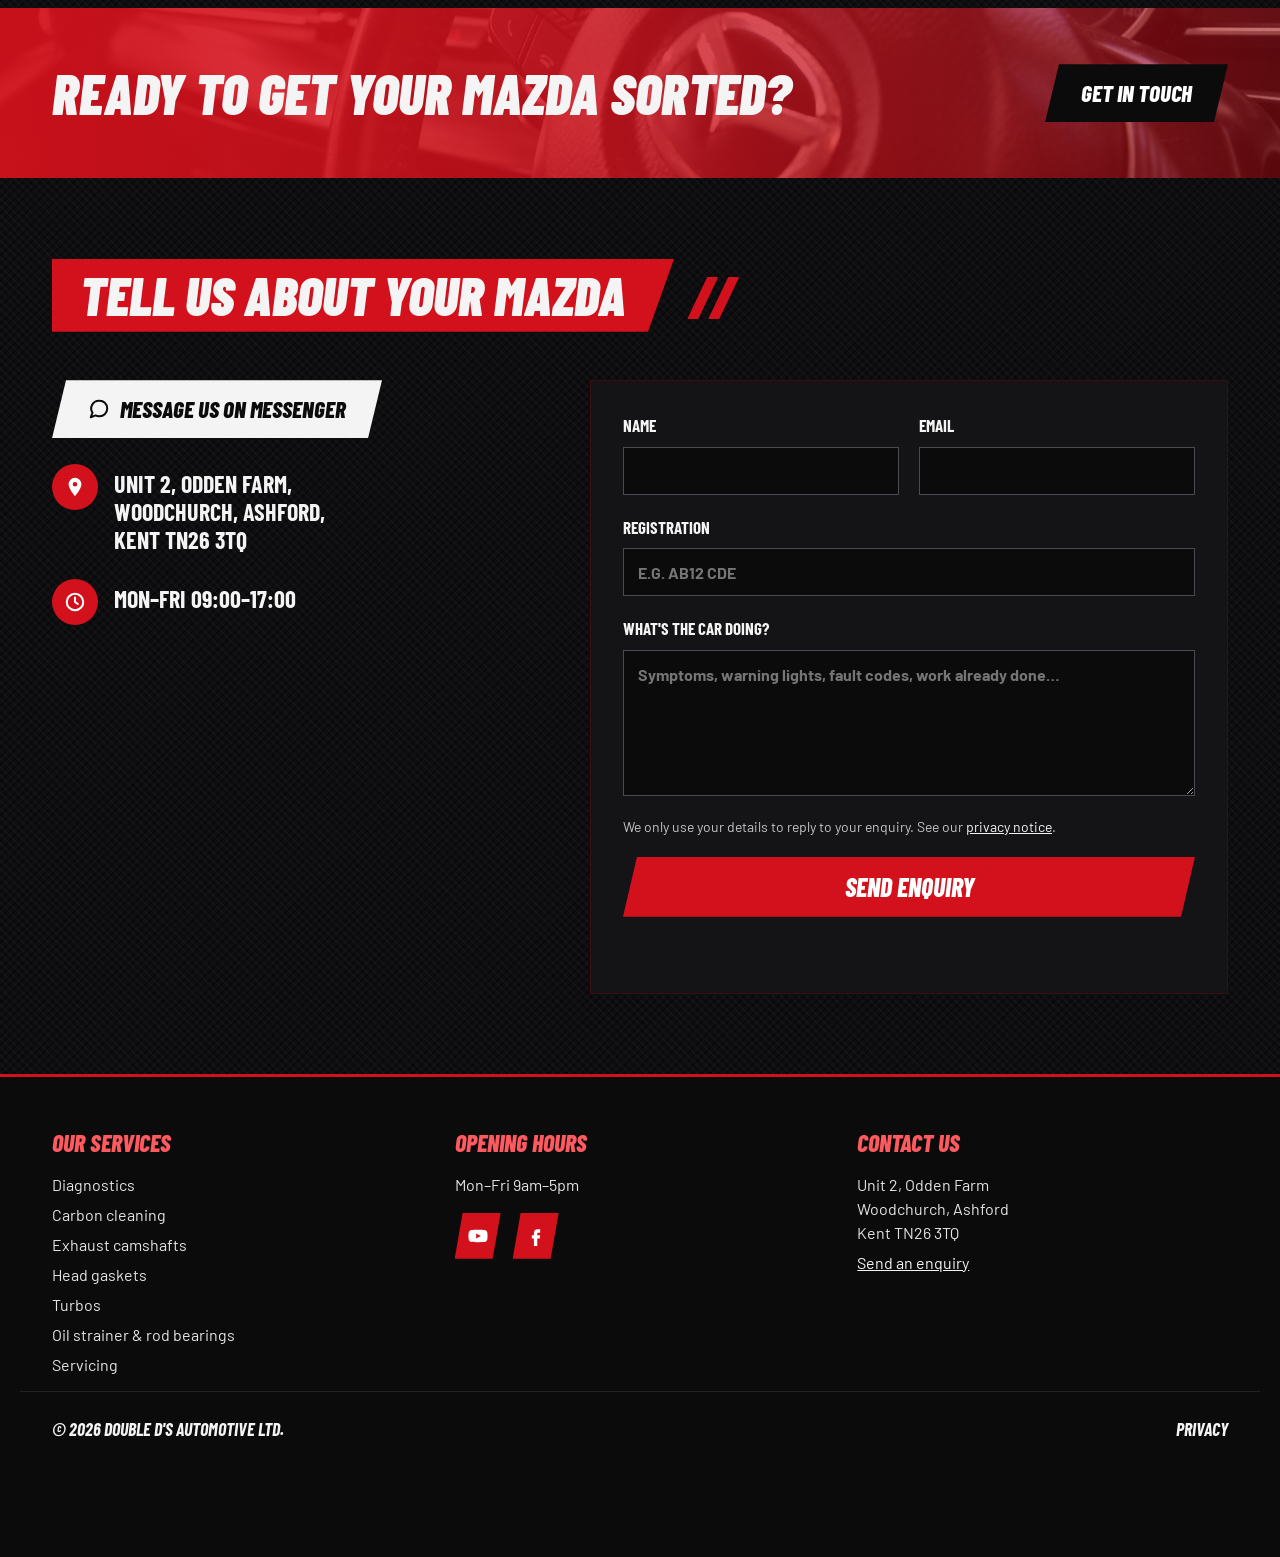
==== commit b3048f1a: "Add 'Our work' menu link; switch to the hamburger menu below 1200px Co-Authored-By: Claude Opus 5.5 " ====
--- a/index.html
+++ b/index.html
@@ -74,6 +74,7 @@
       <ul>
         <li><a href="#services">Services</a></li>
         <li><a href="#how">How it works</a></li>
+        <li><a href="#jobs">Our work</a></li>
         <li><a href="#about">About</a></li>
         <li><a href="#customers">Customers</a></li>
         <li><a href="#videos">YouTube</a></li>
--- a/styles.css
+++ b/styles.css
@@ -399,3 +399,15 @@
   .job-num { font-size: 44px; }
   .job-label { font-size: 17px; }
 }
+
+/* Header menu: keep links on one line; use the hamburger menu below 1200px */
+.main-nav a { white-space: nowrap; }
+@media (max-width: 1200px) {
+  .menu-toggle { display: inline-flex; }
+  .main-nav { position: absolute; left: 0; right: 0; top: 100%; background: var(--black); border-bottom: 3px solid var(--red); display: none; }
+  .main-nav.open { display: block; }
+  .main-nav ul { flex-direction: column; align-items: stretch; gap: 0; padding: 8px 32px 18px; }
+  .main-nav li a:not(.btn) { display: block; padding: 14px 0; font-size: 22px; border-bottom: 1px solid #222; }
+  .main-nav .btn { margin-top: 14px; width: 100%; min-height: 54px; font-size: 21px; }
+}
+@media (max-width: 760px) { .main-nav ul { padding: 8px 16px 18px; } }
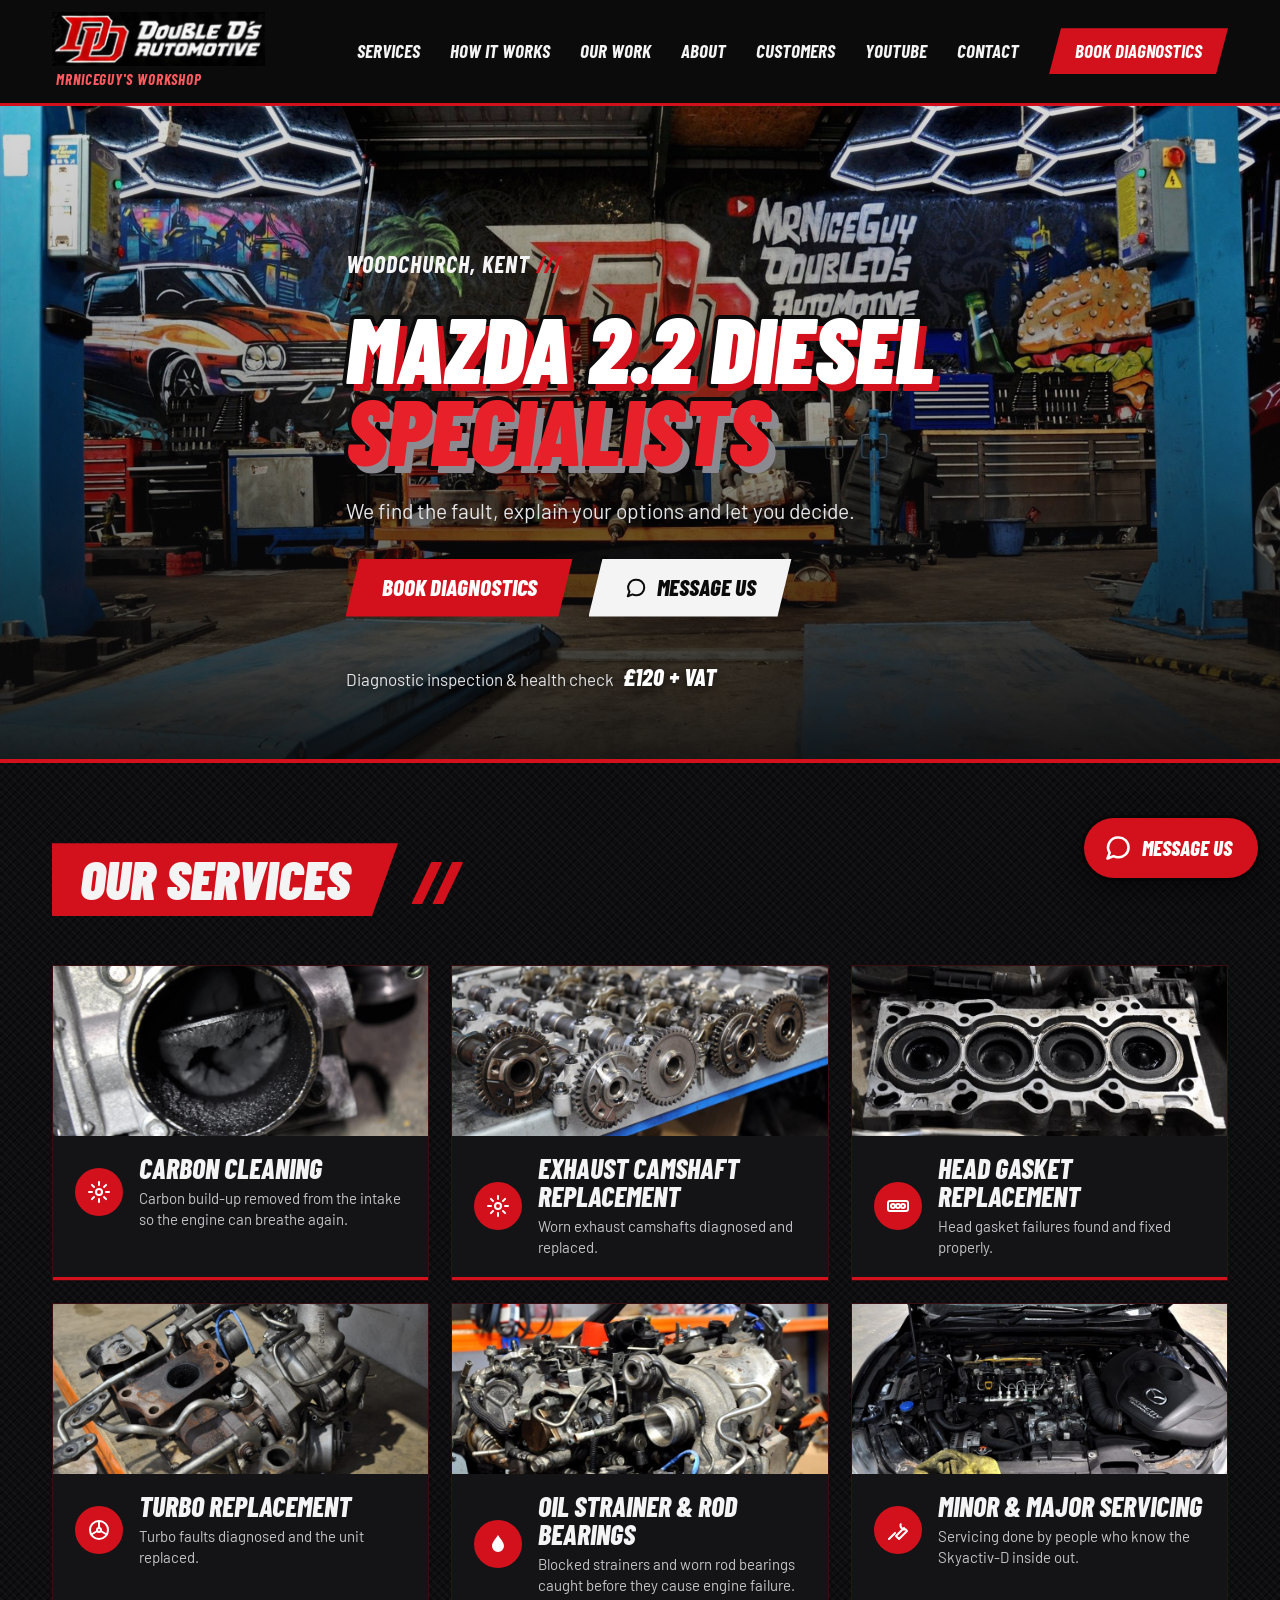
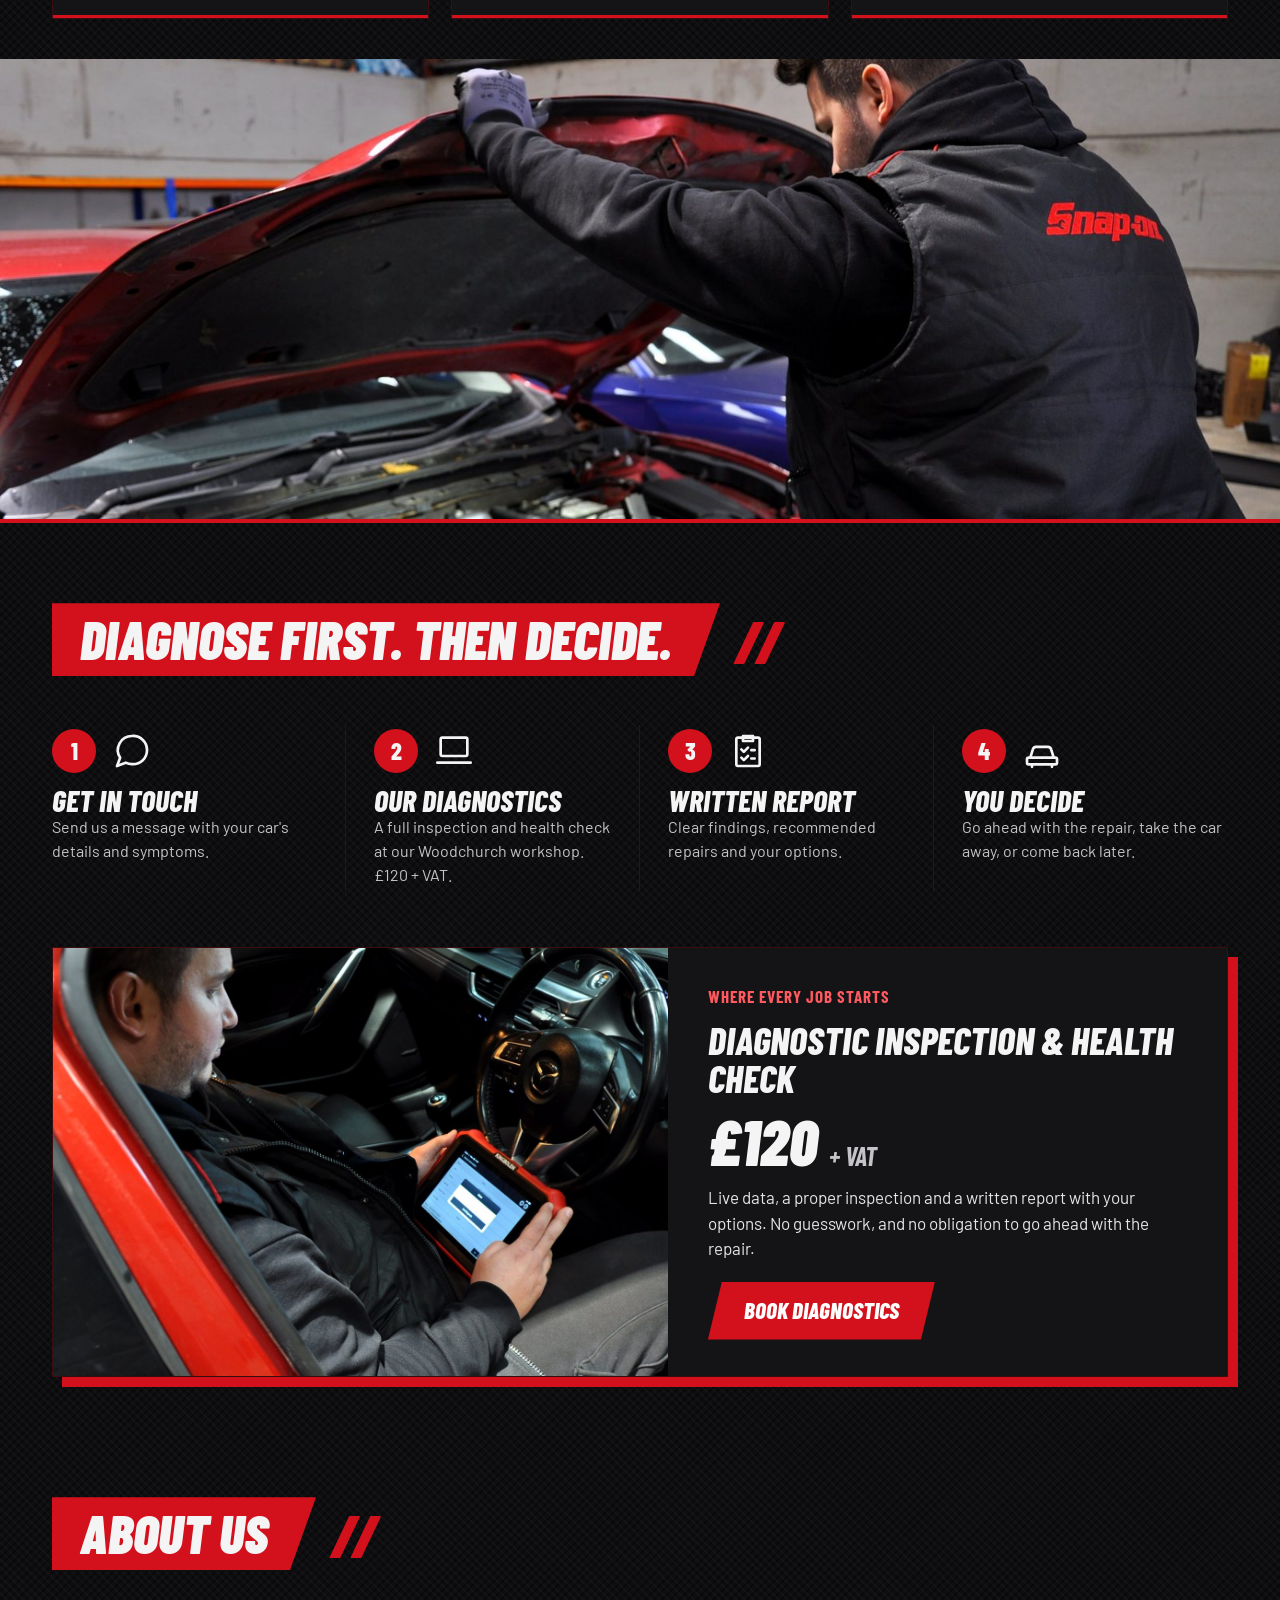
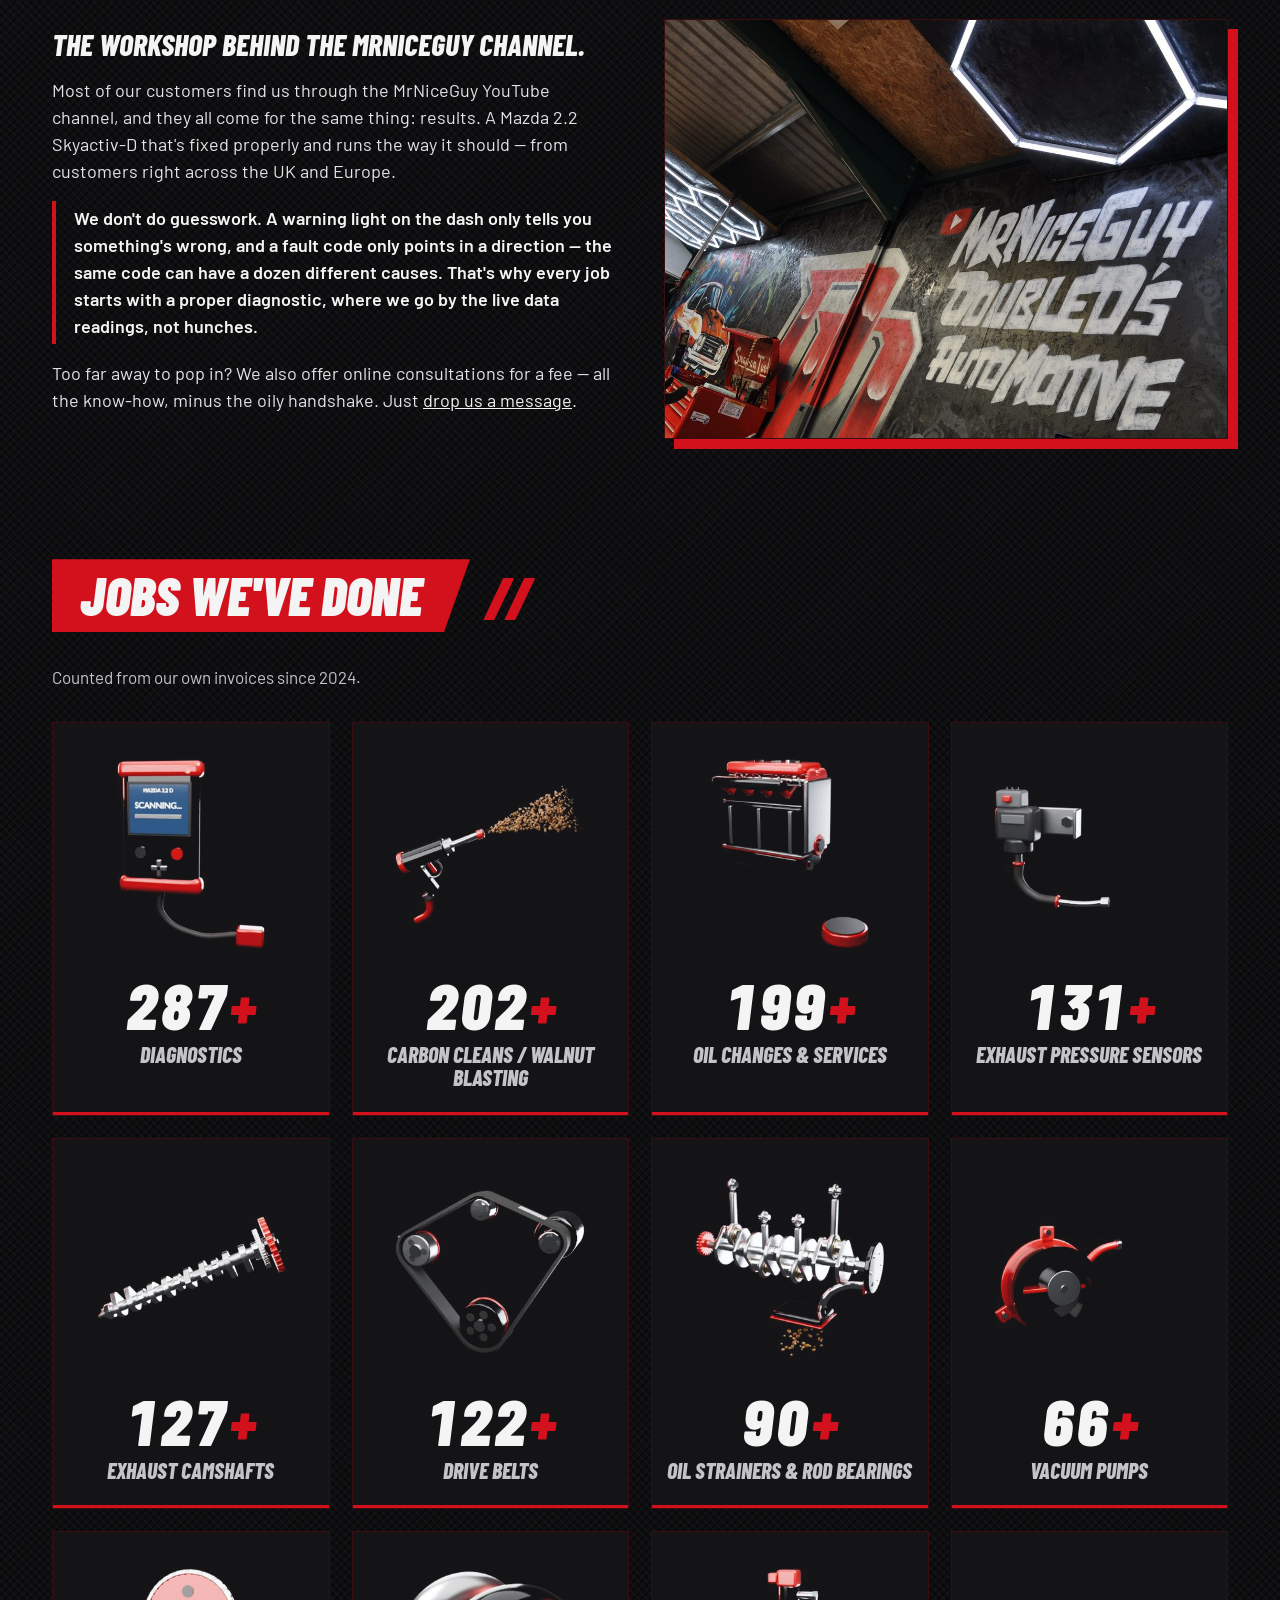
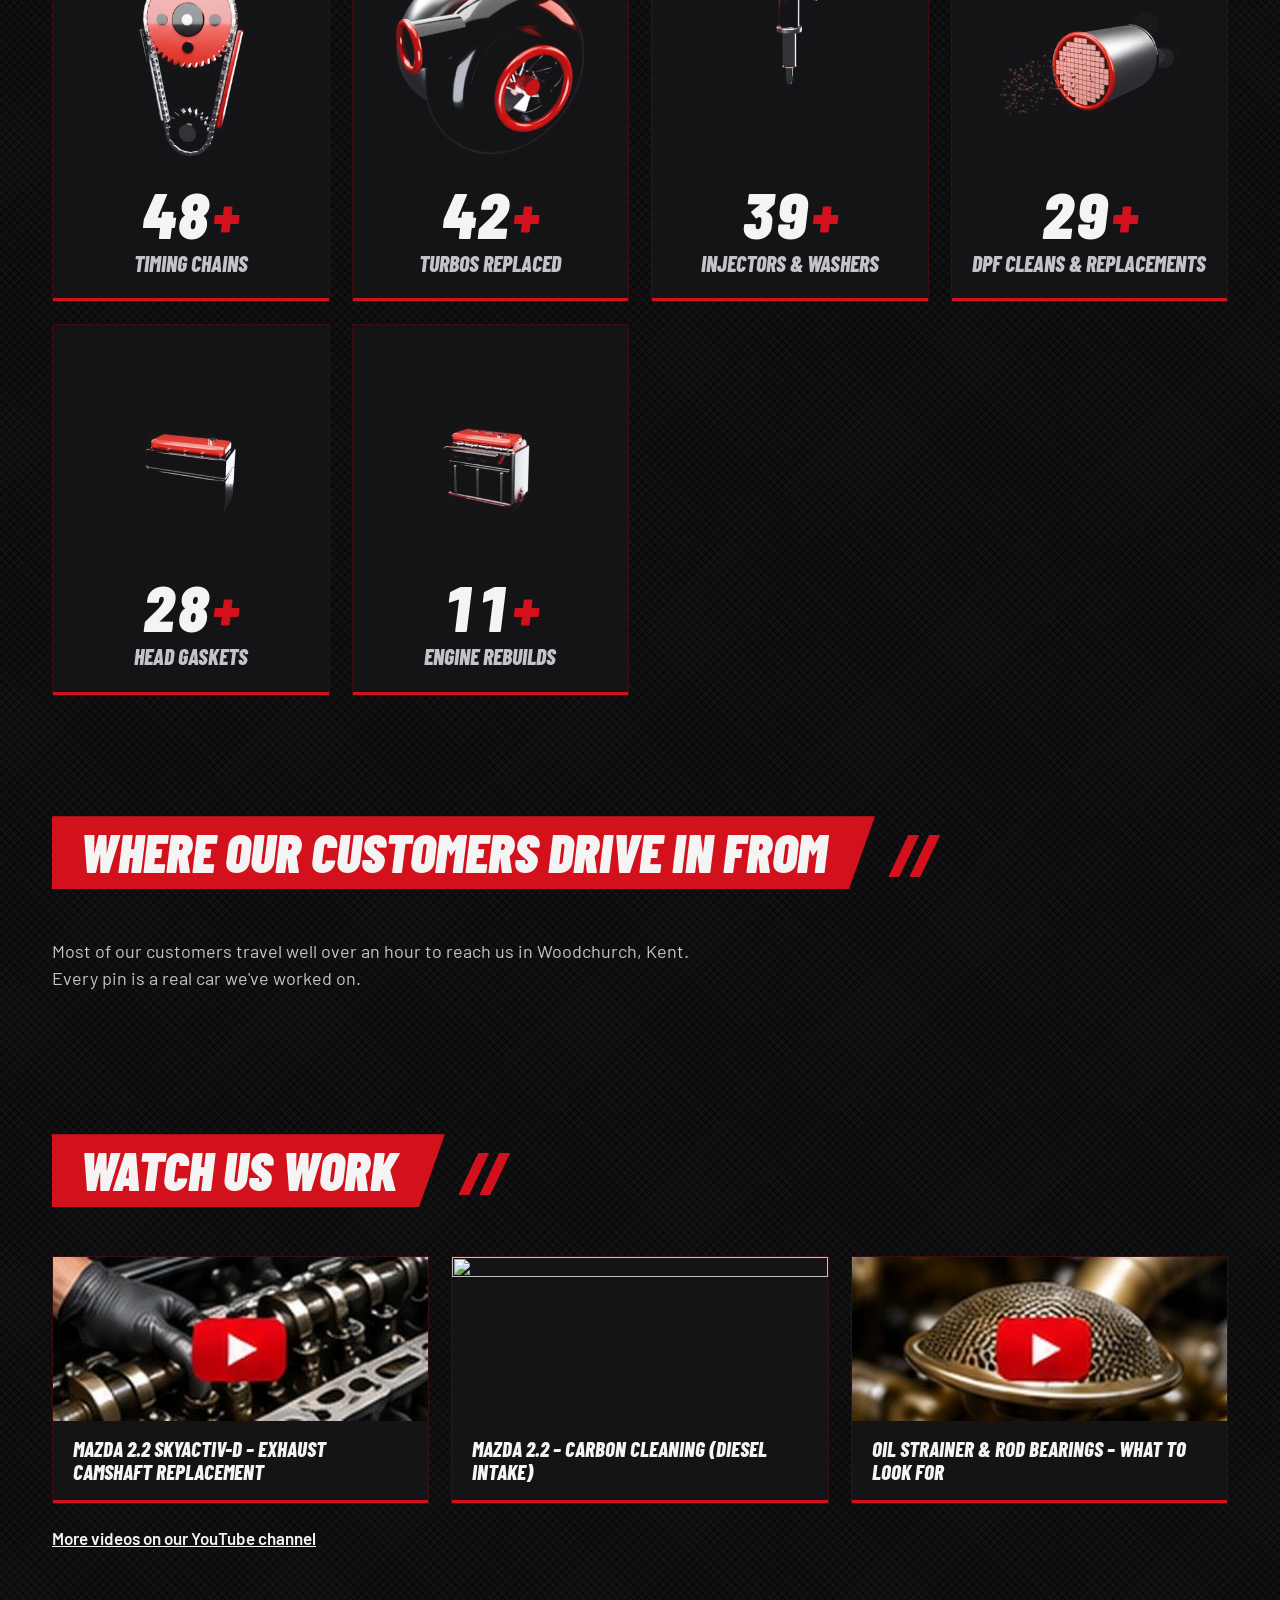
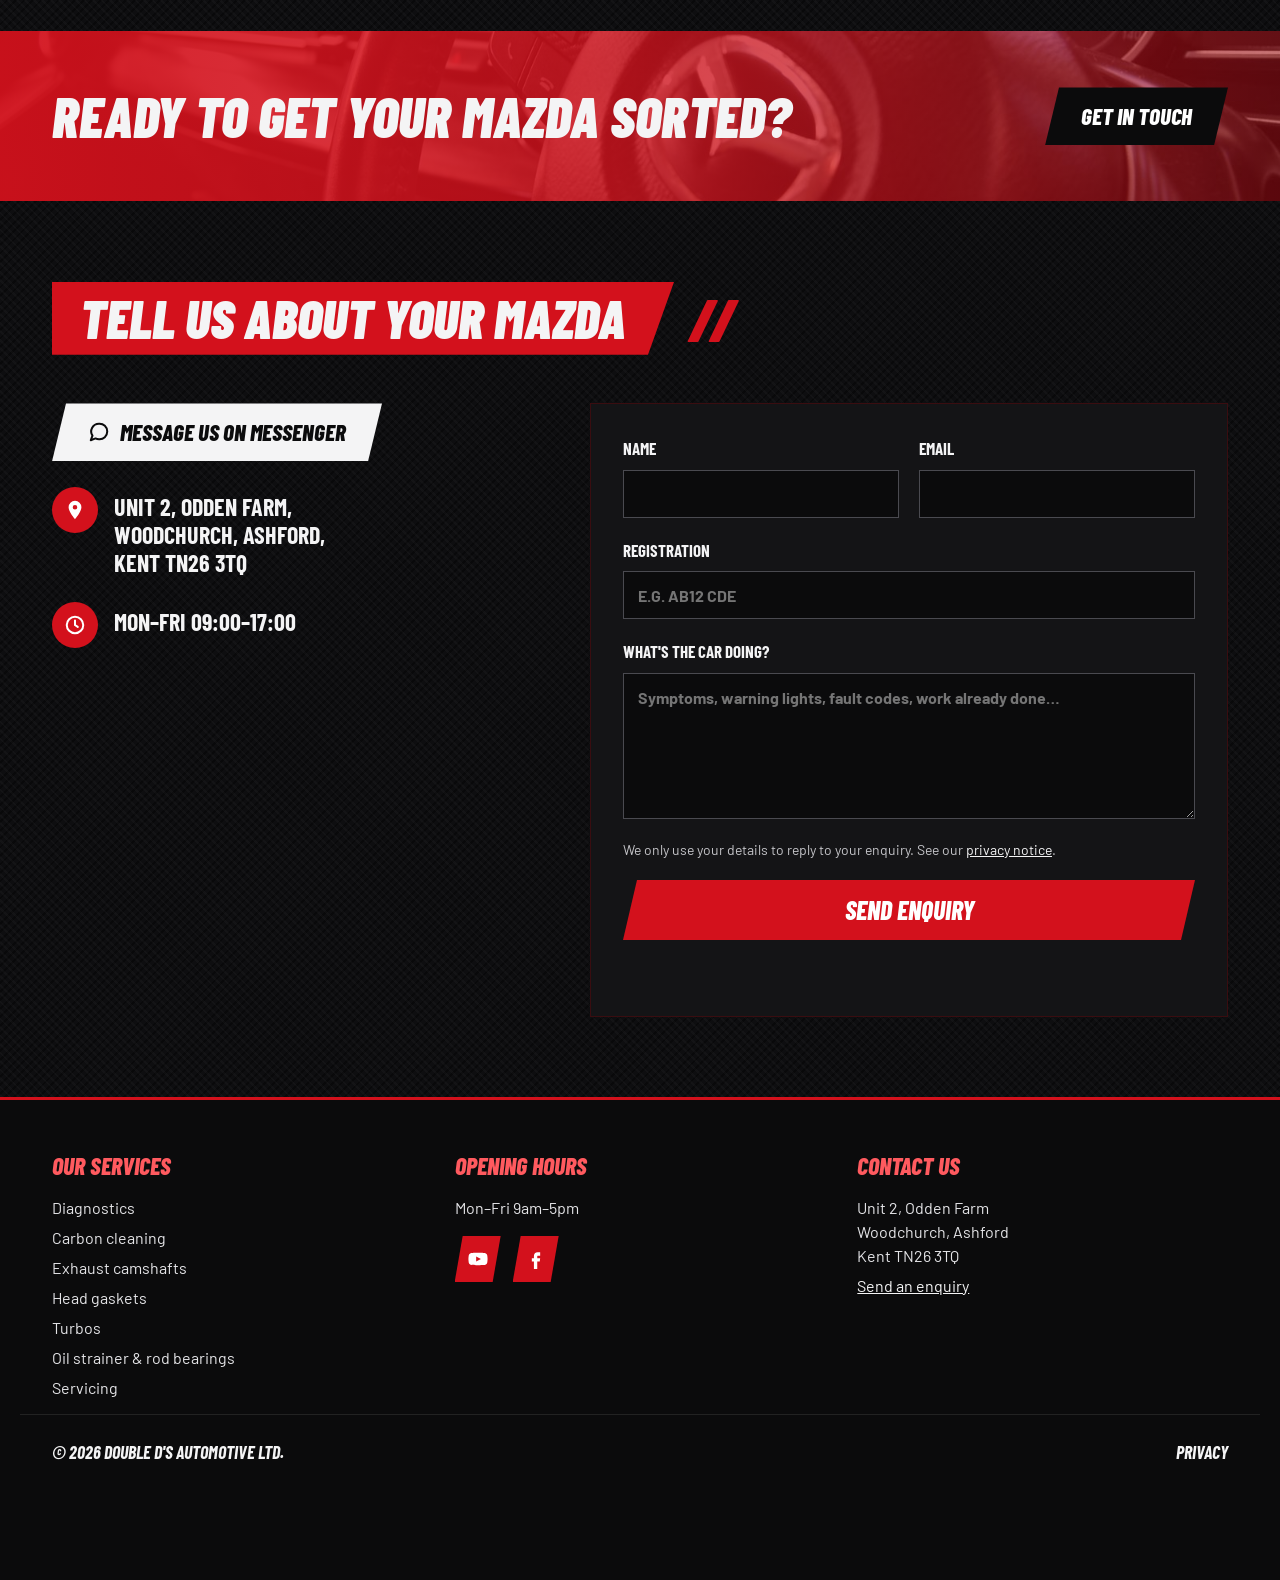
==== commit 1eb7d1de: "Rework six job animations and relabel carbon cleaning - Camshaft with proper pointed lobes, cam driv" ====
--- a/index.html
+++ b/index.html
@@ -237,14 +237,14 @@
     <p class="jobs-lead">Counted from our own invoices since 2024.</p>
     <ul class="jobs-grid">
       <li class="job-card"><video data-src="images/jobs/diagnostics.mp4" poster="images/jobs/diagnostics.jpg" muted loop playsinline preload="none" aria-hidden="true"></video><p class="job-num"><span data-count="308">308</span><span class="plus">+</span></p><h3 class="job-label">Diagnostics</h3></li>
-      <li class="job-card"><video data-src="images/jobs/carbon-cleaning.mp4" poster="images/jobs/carbon-cleaning.jpg" muted loop playsinline preload="none" aria-hidden="true"></video><p class="job-num"><span data-count="216">216</span><span class="plus">+</span></p><h3 class="job-label">Carbon cleans</h3></li>
-      <li class="job-card"><video data-src="images/jobs/oil-change.mp4" poster="images/jobs/oil-change.jpg" muted loop playsinline preload="none" aria-hidden="true"></video><p class="job-num"><span data-count="213">213</span><span class="plus">+</span></p><h3 class="job-label">Oil changes &amp; services</h3></li>
-      <li class="job-card"><video data-src="images/jobs/pressure-sensor.mp4" poster="images/jobs/pressure-sensor.jpg" muted loop playsinline preload="none" aria-hidden="true"></video><p class="job-num"><span data-count="140">140</span><span class="plus">+</span></p><h3 class="job-label">Exhaust pressure sensors</h3></li>
-      <li class="job-card"><video data-src="images/jobs/camshaft.mp4" poster="images/jobs/camshaft.jpg" muted loop playsinline preload="none" aria-hidden="true"></video><p class="job-num"><span data-count="136">136</span><span class="plus">+</span></p><h3 class="job-label">Exhaust camshafts</h3></li>
-      <li class="job-card"><video data-src="images/jobs/drive-belt.mp4" poster="images/jobs/drive-belt.jpg" muted loop playsinline preload="none" aria-hidden="true"></video><p class="job-num"><span data-count="131">131</span><span class="plus">+</span></p><h3 class="job-label">Drive belts</h3></li>
-      <li class="job-card"><video data-src="images/jobs/oil-strainer.mp4" poster="images/jobs/oil-strainer.jpg" muted loop playsinline preload="none" aria-hidden="true"></video><p class="job-num"><span data-count="96">96</span><span class="plus">+</span></p><h3 class="job-label">Oil strainers &amp; rod bearings</h3></li>
+      <li class="job-card"><video data-src="images/jobs/carbon-cleaning.mp4" poster="images/jobs/carbon-cleaning.jpg" muted loop playsinline preload="none" aria-hidden="true"></video><p class="job-num"><span data-count="216">216</span><span class="plus">+</span></p><h3 class="job-label">Carbon cleans / walnut blasting</h3></li>
+      <li class="job-card"><video data-src="images/jobs/oil-change.mp4?v=2" poster="images/jobs/oil-change.jpg?v=2" muted loop playsinline preload="none" aria-hidden="true"></video><p class="job-num"><span data-count="213">213</span><span class="plus">+</span></p><h3 class="job-label">Oil changes &amp; services</h3></li>
+      <li class="job-card"><video data-src="images/jobs/pressure-sensor.mp4?v=2" poster="images/jobs/pressure-sensor.jpg?v=2" muted loop playsinline preload="none" aria-hidden="true"></video><p class="job-num"><span data-count="140">140</span><span class="plus">+</span></p><h3 class="job-label">Exhaust pressure sensors</h3></li>
+      <li class="job-card"><video data-src="images/jobs/camshaft.mp4?v=2" poster="images/jobs/camshaft.jpg?v=2" muted loop playsinline preload="none" aria-hidden="true"></video><p class="job-num"><span data-count="136">136</span><span class="plus">+</span></p><h3 class="job-label">Exhaust camshafts</h3></li>
+      <li class="job-card"><video data-src="images/jobs/drive-belt.mp4?v=2" poster="images/jobs/drive-belt.jpg?v=2" muted loop playsinline preload="none" aria-hidden="true"></video><p class="job-num"><span data-count="131">131</span><span class="plus">+</span></p><h3 class="job-label">Drive belts</h3></li>
+      <li class="job-card"><video data-src="images/jobs/oil-strainer.mp4?v=2" poster="images/jobs/oil-strainer.jpg?v=2" muted loop playsinline preload="none" aria-hidden="true"></video><p class="job-num"><span data-count="96">96</span><span class="plus">+</span></p><h3 class="job-label">Oil strainers &amp; rod bearings</h3></li>
       <li class="job-card"><video data-src="images/jobs/vacuum-pump.mp4" poster="images/jobs/vacuum-pump.jpg" muted loop playsinline preload="none" aria-hidden="true"></video><p class="job-num"><span data-count="71">71</span><span class="plus">+</span></p><h3 class="job-label">Vacuum pumps</h3></li>
-      <li class="job-card"><video data-src="images/jobs/timing-chain.mp4" poster="images/jobs/timing-chain.jpg" muted loop playsinline preload="none" aria-hidden="true"></video><p class="job-num"><span data-count="51">51</span><span class="plus">+</span></p><h3 class="job-label">Timing chains</h3></li>
+      <li class="job-card"><video data-src="images/jobs/timing-chain.mp4?v=2" poster="images/jobs/timing-chain.jpg?v=2" muted loop playsinline preload="none" aria-hidden="true"></video><p class="job-num"><span data-count="51">51</span><span class="plus">+</span></p><h3 class="job-label">Timing chains</h3></li>
       <li class="job-card"><video data-src="images/jobs/turbo.mp4" poster="images/jobs/turbo.jpg" muted loop playsinline preload="none" aria-hidden="true"></video><p class="job-num"><span data-count="45">45</span><span class="plus">+</span></p><h3 class="job-label">Turbos replaced</h3></li>
       <li class="job-card"><video data-src="images/jobs/injectors.mp4" poster="images/jobs/injectors.jpg" muted loop playsinline preload="none" aria-hidden="true"></video><p class="job-num"><span data-count="42">42</span><span class="plus">+</span></p><h3 class="job-label">Injectors &amp; washers</h3></li>
       <li class="job-card"><video data-src="images/jobs/dpf.mp4" poster="images/jobs/dpf.jpg" muted loop playsinline preload="none" aria-hidden="true"></video><p class="job-num"><span data-count="31">31</span><span class="plus">+</span></p><h3 class="job-label">DPF cleans &amp; replacements</h3></li>
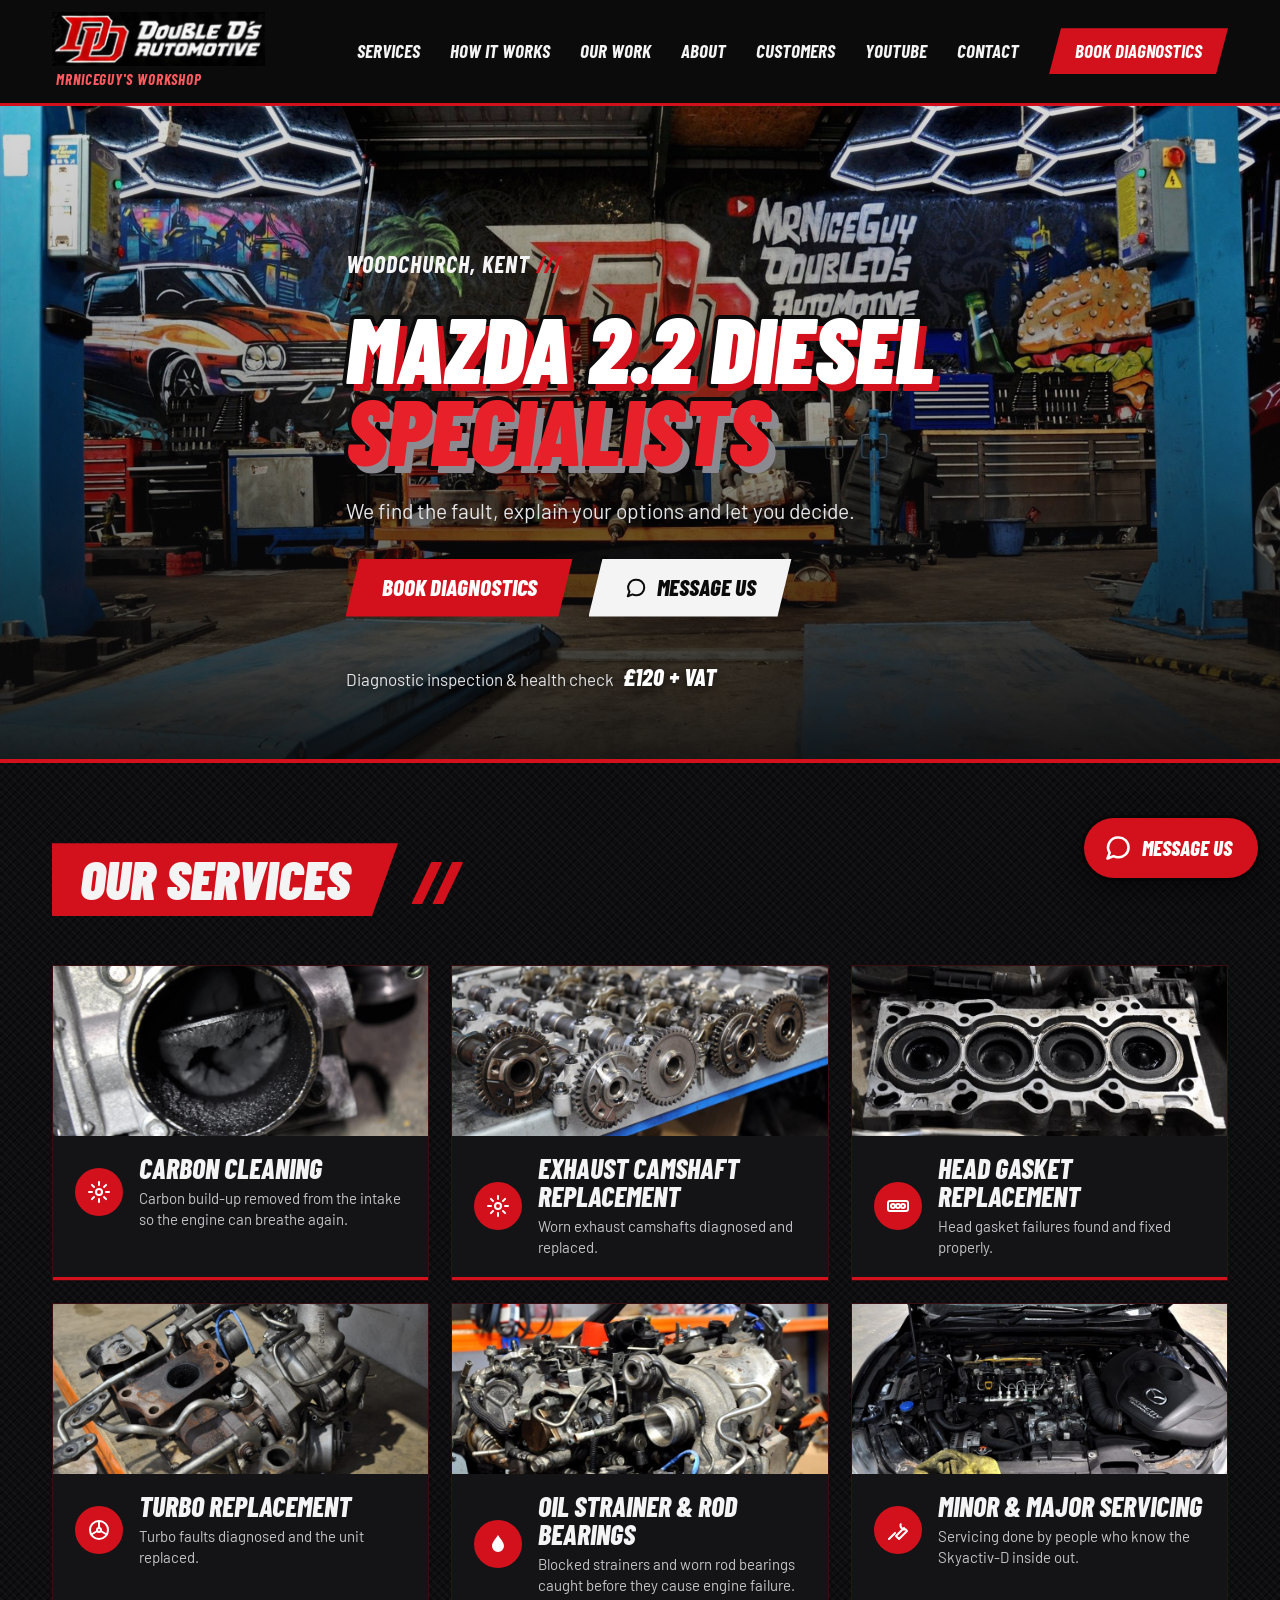
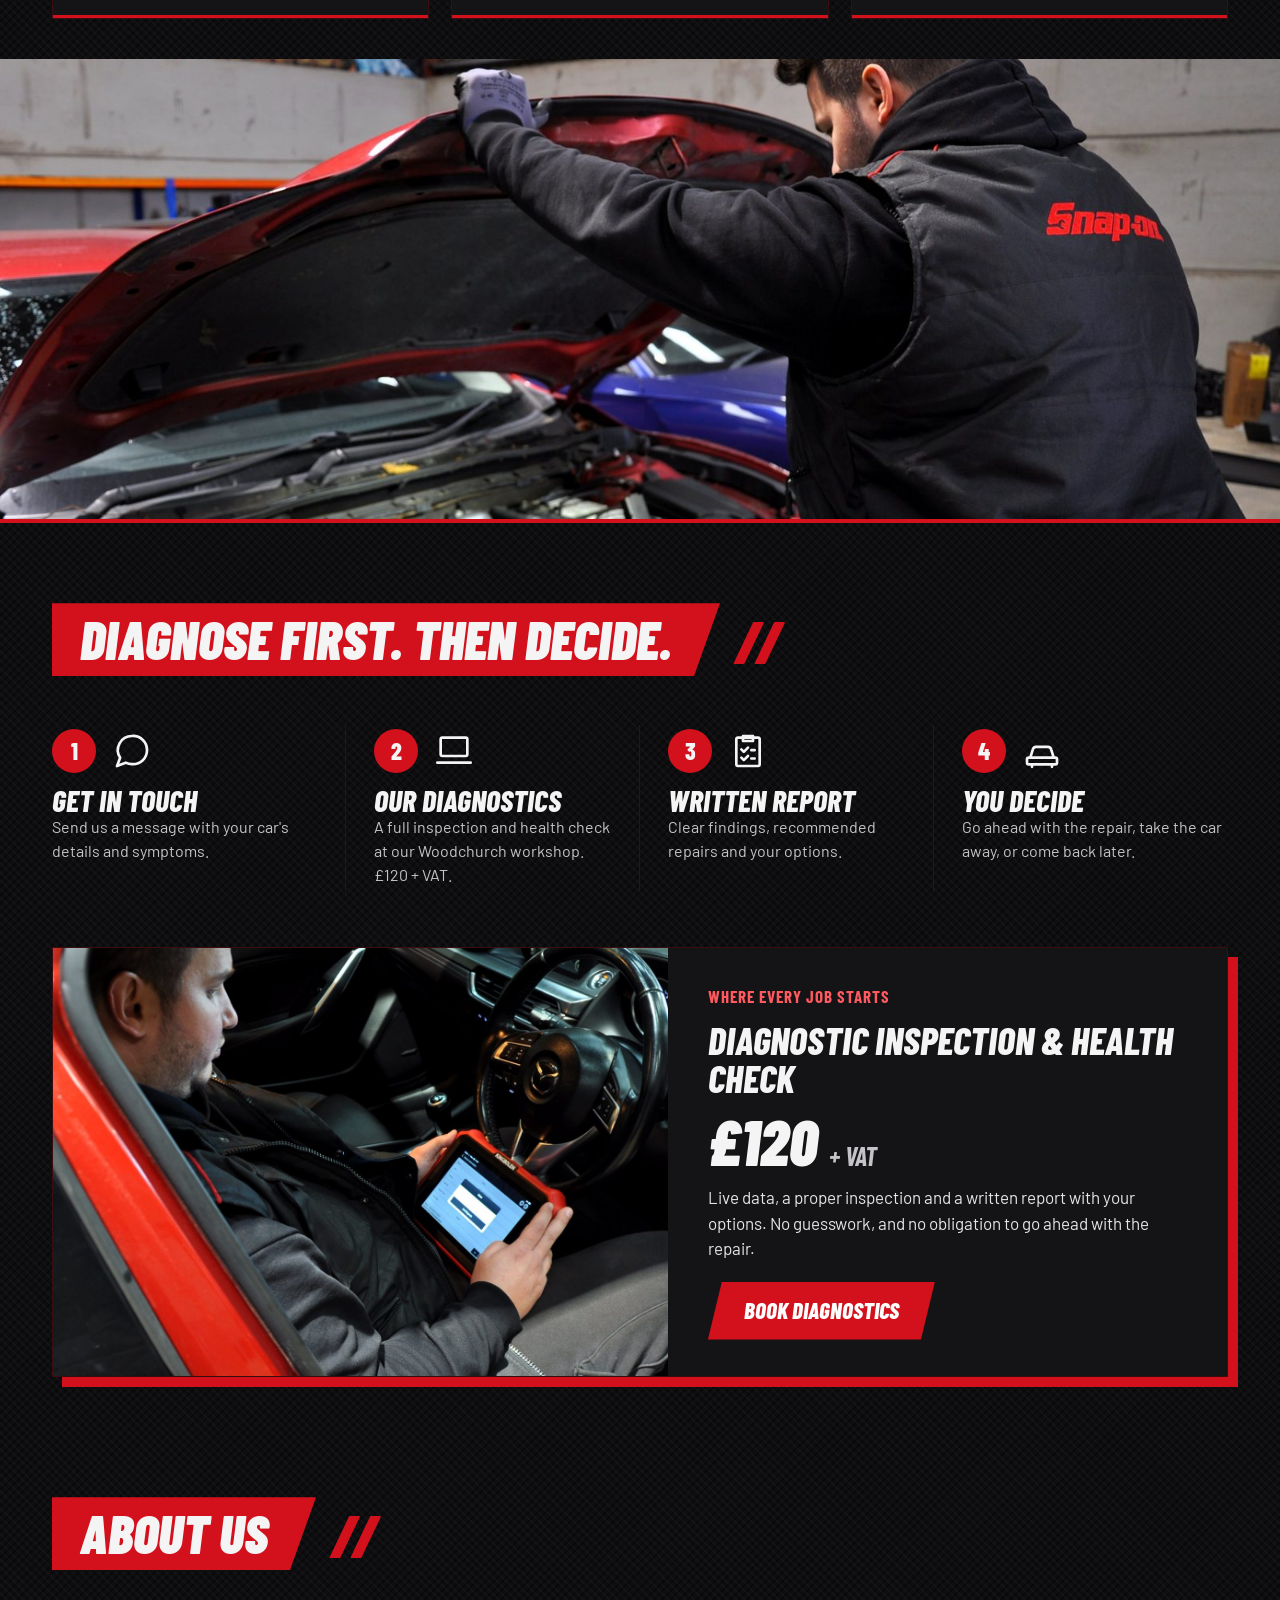
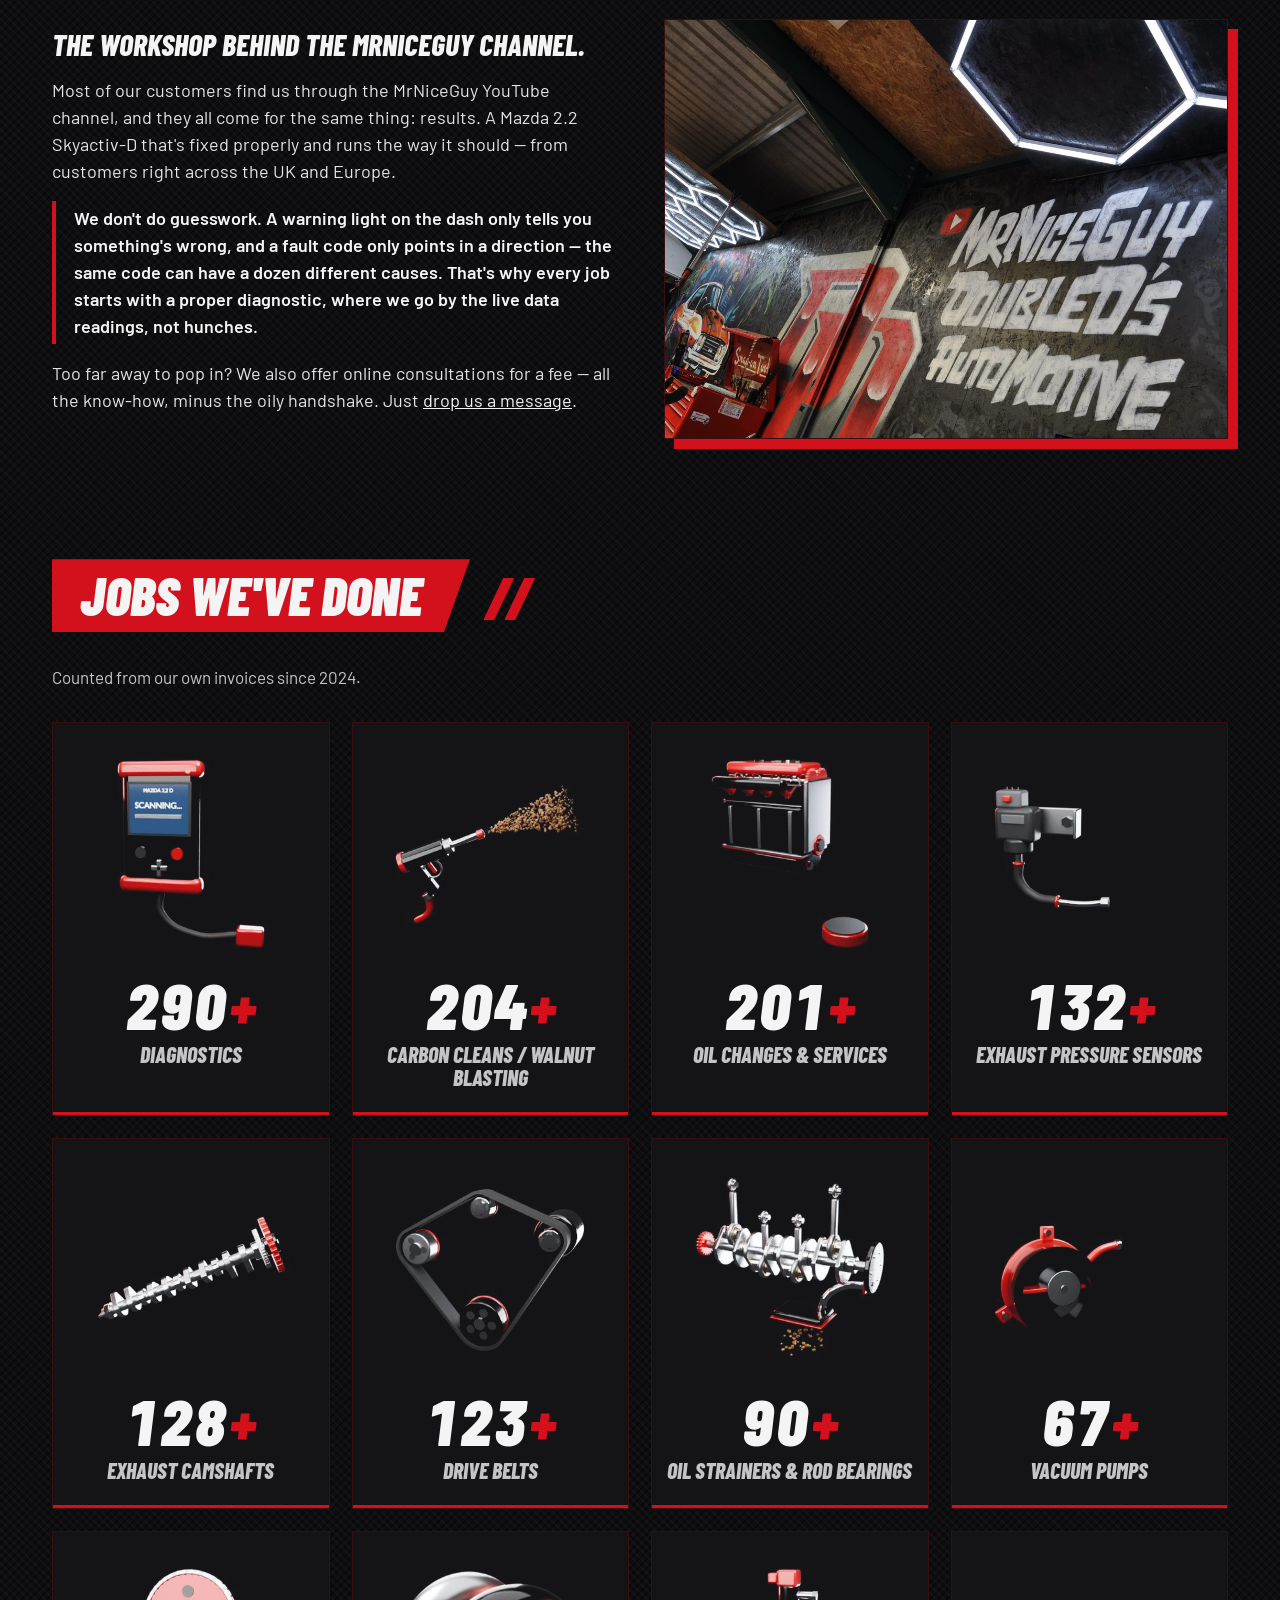
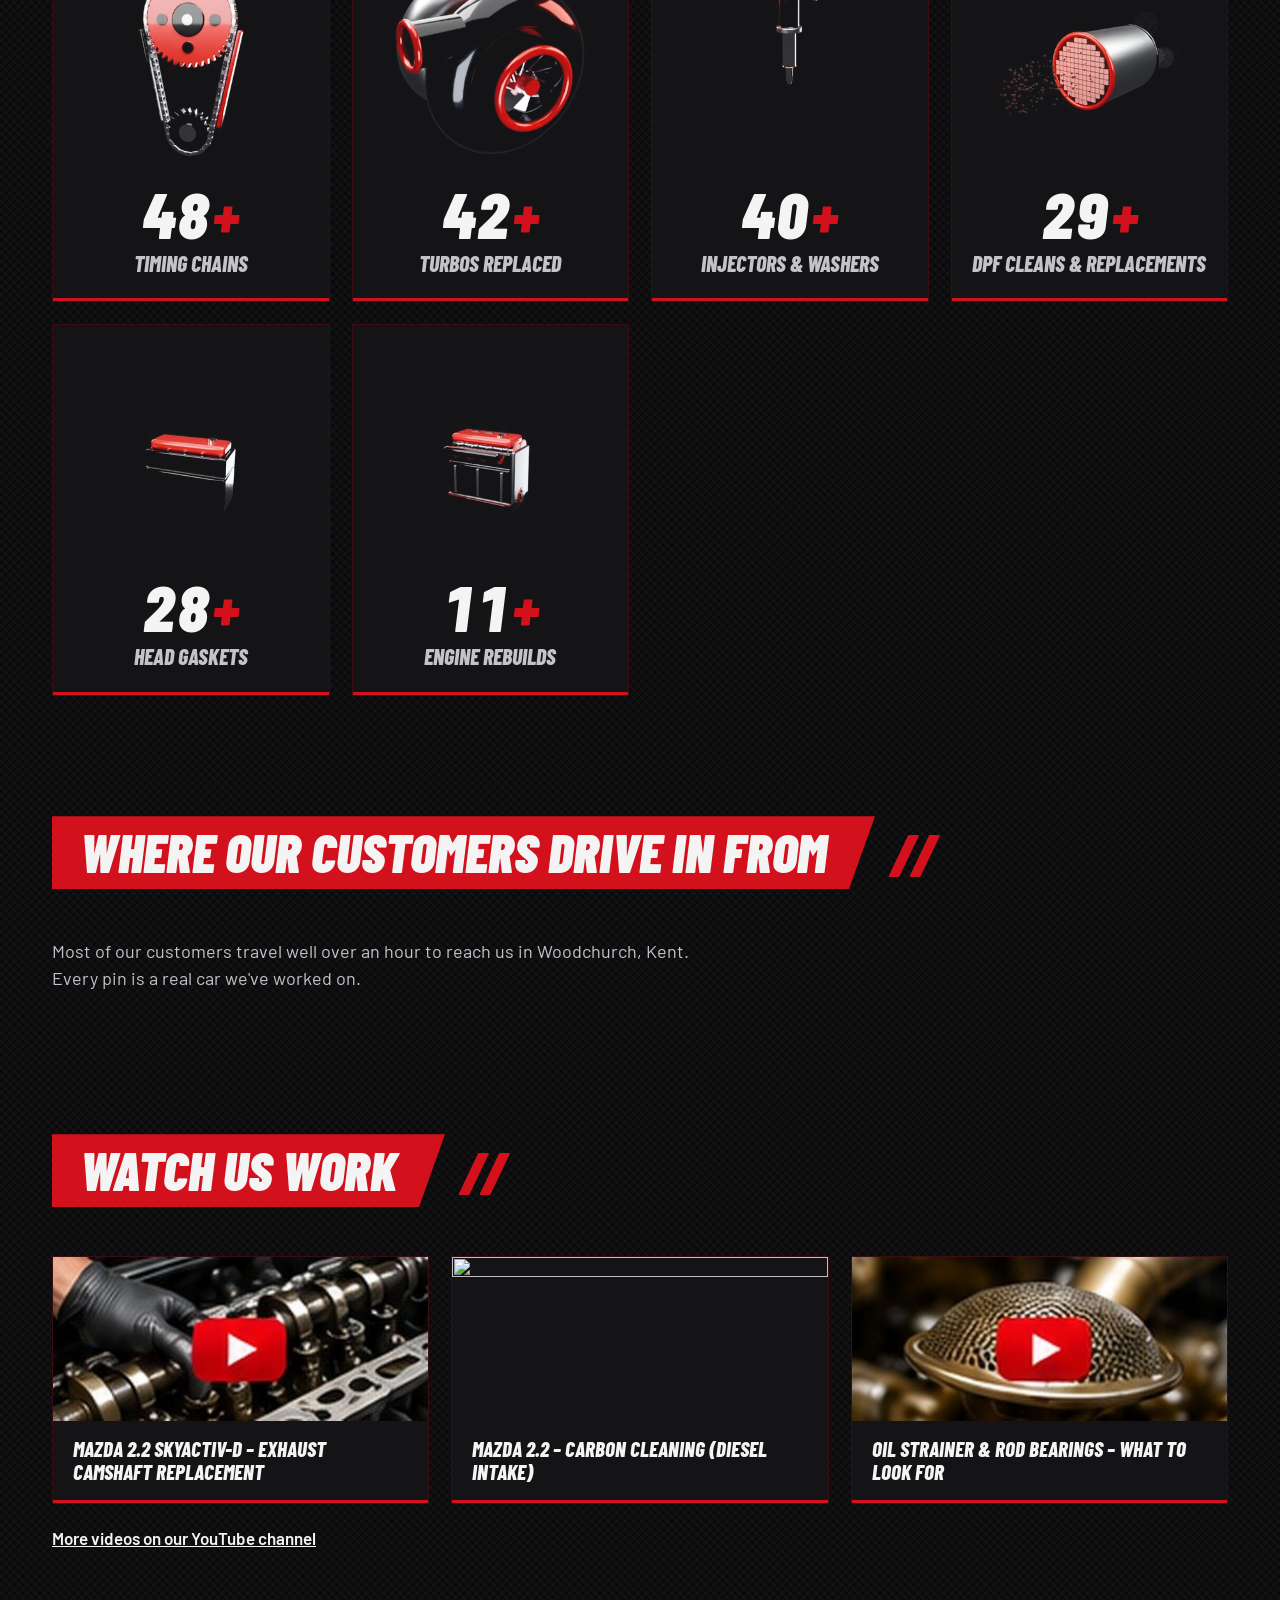
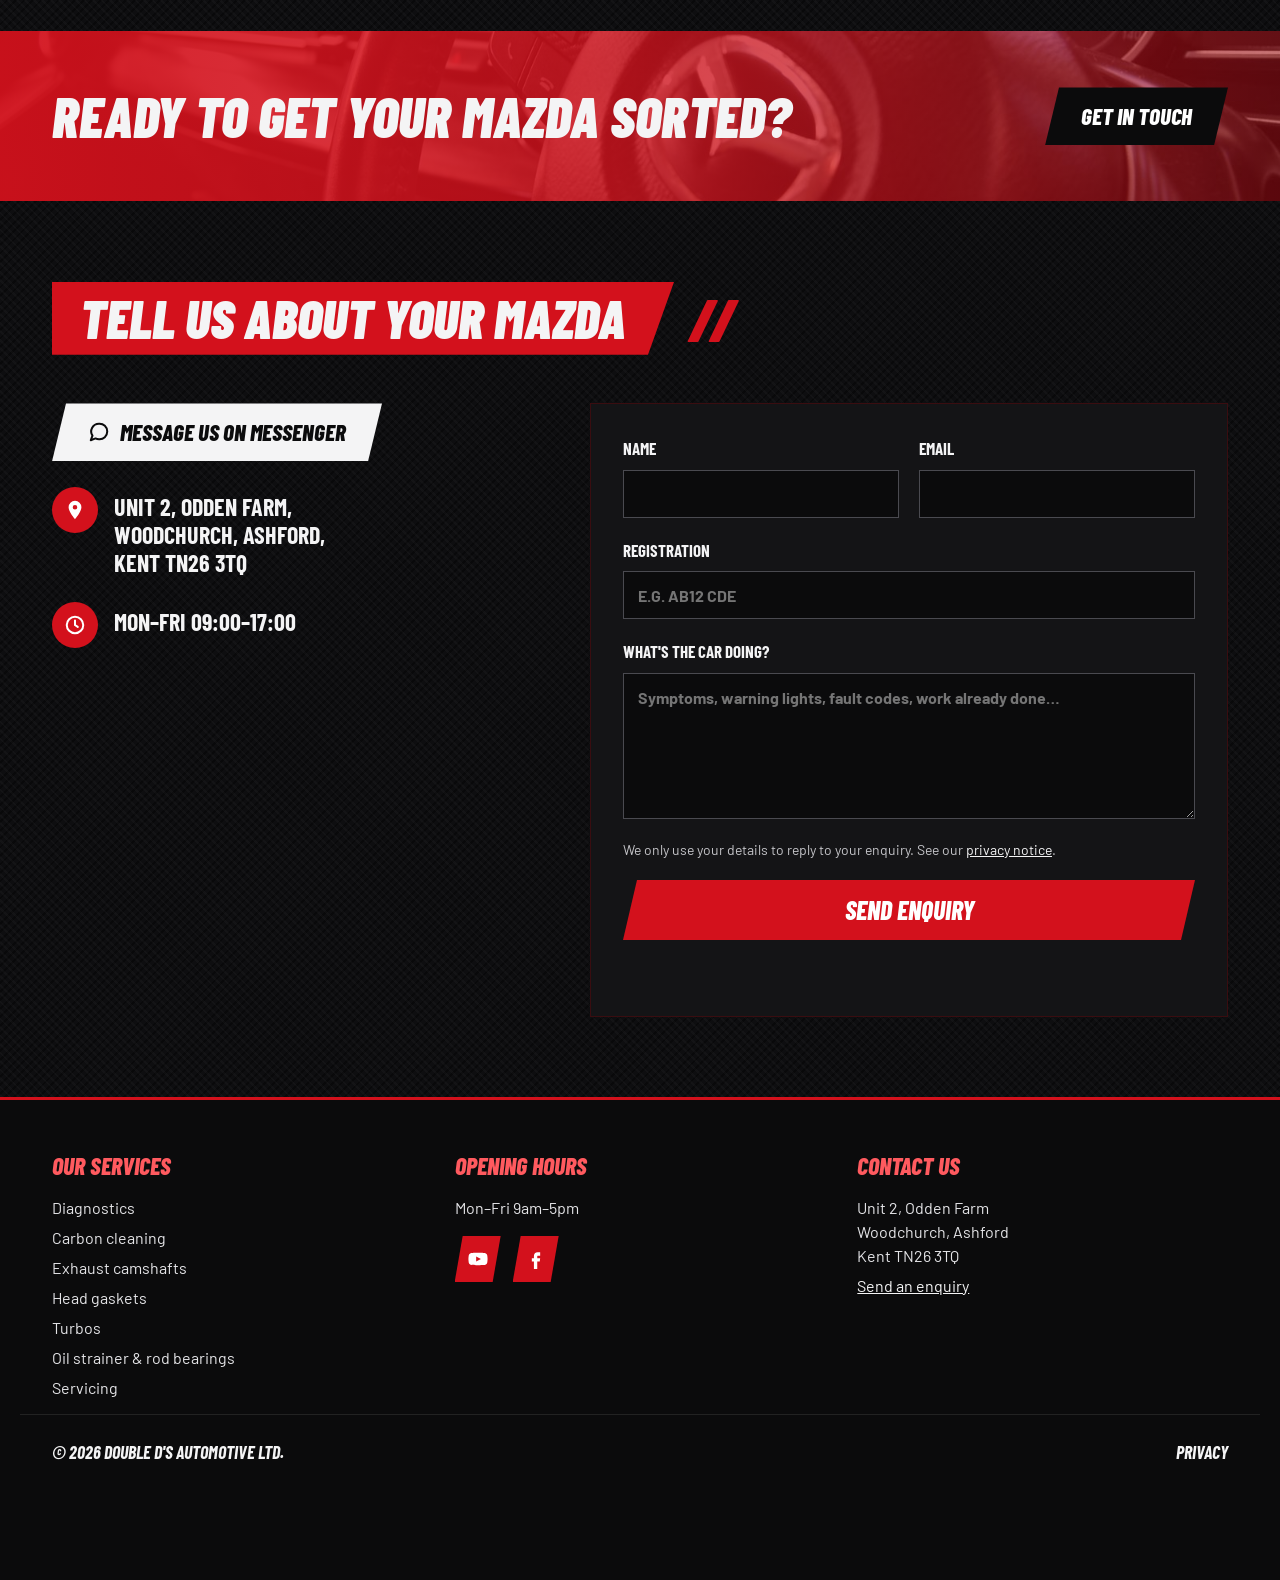
==== commit 6c3dc59f: "Drive belt animation: plain belt without printed marks Co-Authored-By: Claude Opus 5.5 <noreply@anth" ====
--- a/index.html
+++ b/index.html
@@ -241,7 +241,7 @@
       <li class="job-card"><video data-src="images/jobs/oil-change.mp4?v=2" poster="images/jobs/oil-change.jpg?v=2" muted loop playsinline preload="none" aria-hidden="true"></video><p class="job-num"><span data-count="213">213</span><span class="plus">+</span></p><h3 class="job-label">Oil changes &amp; services</h3></li>
       <li class="job-card"><video data-src="images/jobs/pressure-sensor.mp4?v=2" poster="images/jobs/pressure-sensor.jpg?v=2" muted loop playsinline preload="none" aria-hidden="true"></video><p class="job-num"><span data-count="140">140</span><span class="plus">+</span></p><h3 class="job-label">Exhaust pressure sensors</h3></li>
       <li class="job-card"><video data-src="images/jobs/camshaft.mp4?v=2" poster="images/jobs/camshaft.jpg?v=2" muted loop playsinline preload="none" aria-hidden="true"></video><p class="job-num"><span data-count="136">136</span><span class="plus">+</span></p><h3 class="job-label">Exhaust camshafts</h3></li>
-      <li class="job-card"><video data-src="images/jobs/drive-belt.mp4?v=2" poster="images/jobs/drive-belt.jpg?v=2" muted loop playsinline preload="none" aria-hidden="true"></video><p class="job-num"><span data-count="131">131</span><span class="plus">+</span></p><h3 class="job-label">Drive belts</h3></li>
+      <li class="job-card"><video data-src="images/jobs/drive-belt.mp4?v=3" poster="images/jobs/drive-belt.jpg?v=3" muted loop playsinline preload="none" aria-hidden="true"></video><p class="job-num"><span data-count="131">131</span><span class="plus">+</span></p><h3 class="job-label">Drive belts</h3></li>
       <li class="job-card"><video data-src="images/jobs/oil-strainer.mp4?v=2" poster="images/jobs/oil-strainer.jpg?v=2" muted loop playsinline preload="none" aria-hidden="true"></video><p class="job-num"><span data-count="96">96</span><span class="plus">+</span></p><h3 class="job-label">Oil strainers &amp; rod bearings</h3></li>
       <li class="job-card"><video data-src="images/jobs/vacuum-pump.mp4" poster="images/jobs/vacuum-pump.jpg" muted loop playsinline preload="none" aria-hidden="true"></video><p class="job-num"><span data-count="71">71</span><span class="plus">+</span></p><h3 class="job-label">Vacuum pumps</h3></li>
       <li class="job-card"><video data-src="images/jobs/timing-chain.mp4?v=2" poster="images/jobs/timing-chain.jpg?v=2" muted loop playsinline preload="none" aria-hidden="true"></video><p class="job-num"><span data-count="51">51</span><span class="plus">+</span></p><h3 class="job-label">Timing chains</h3></li>
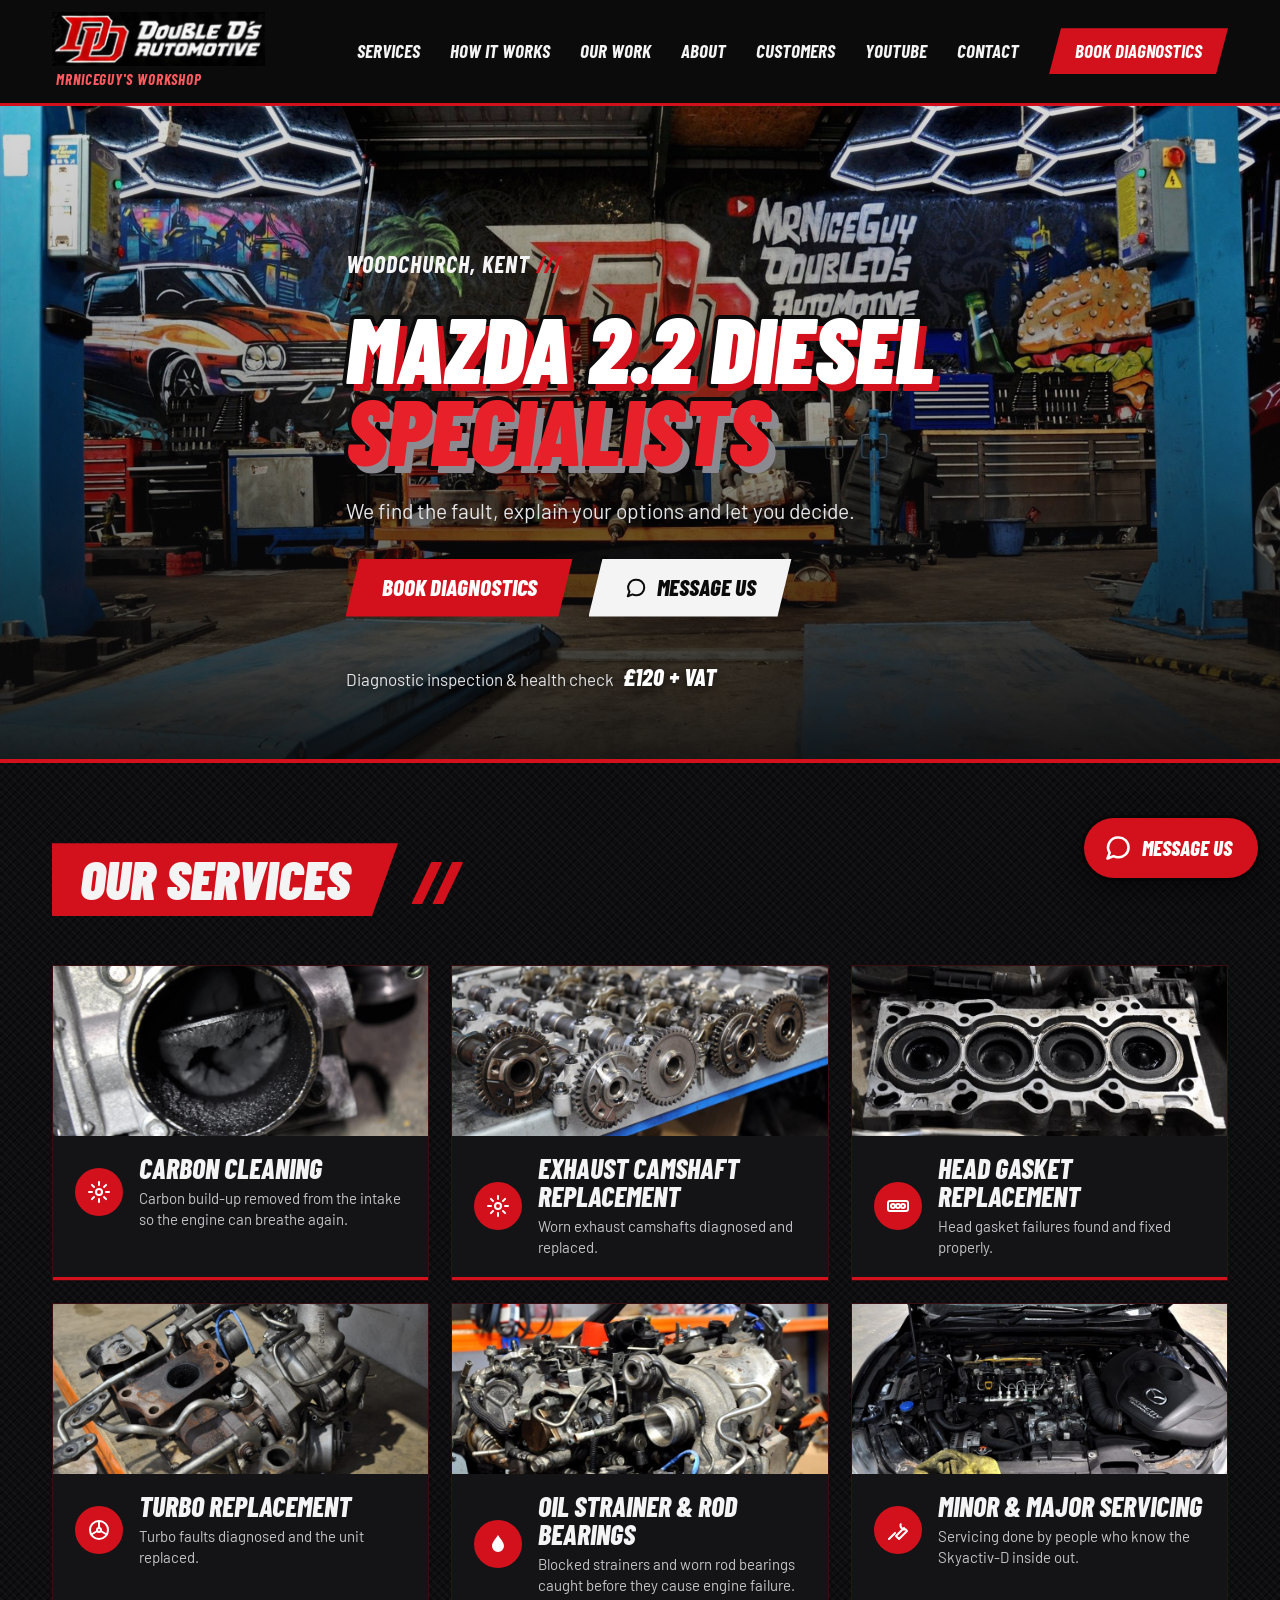
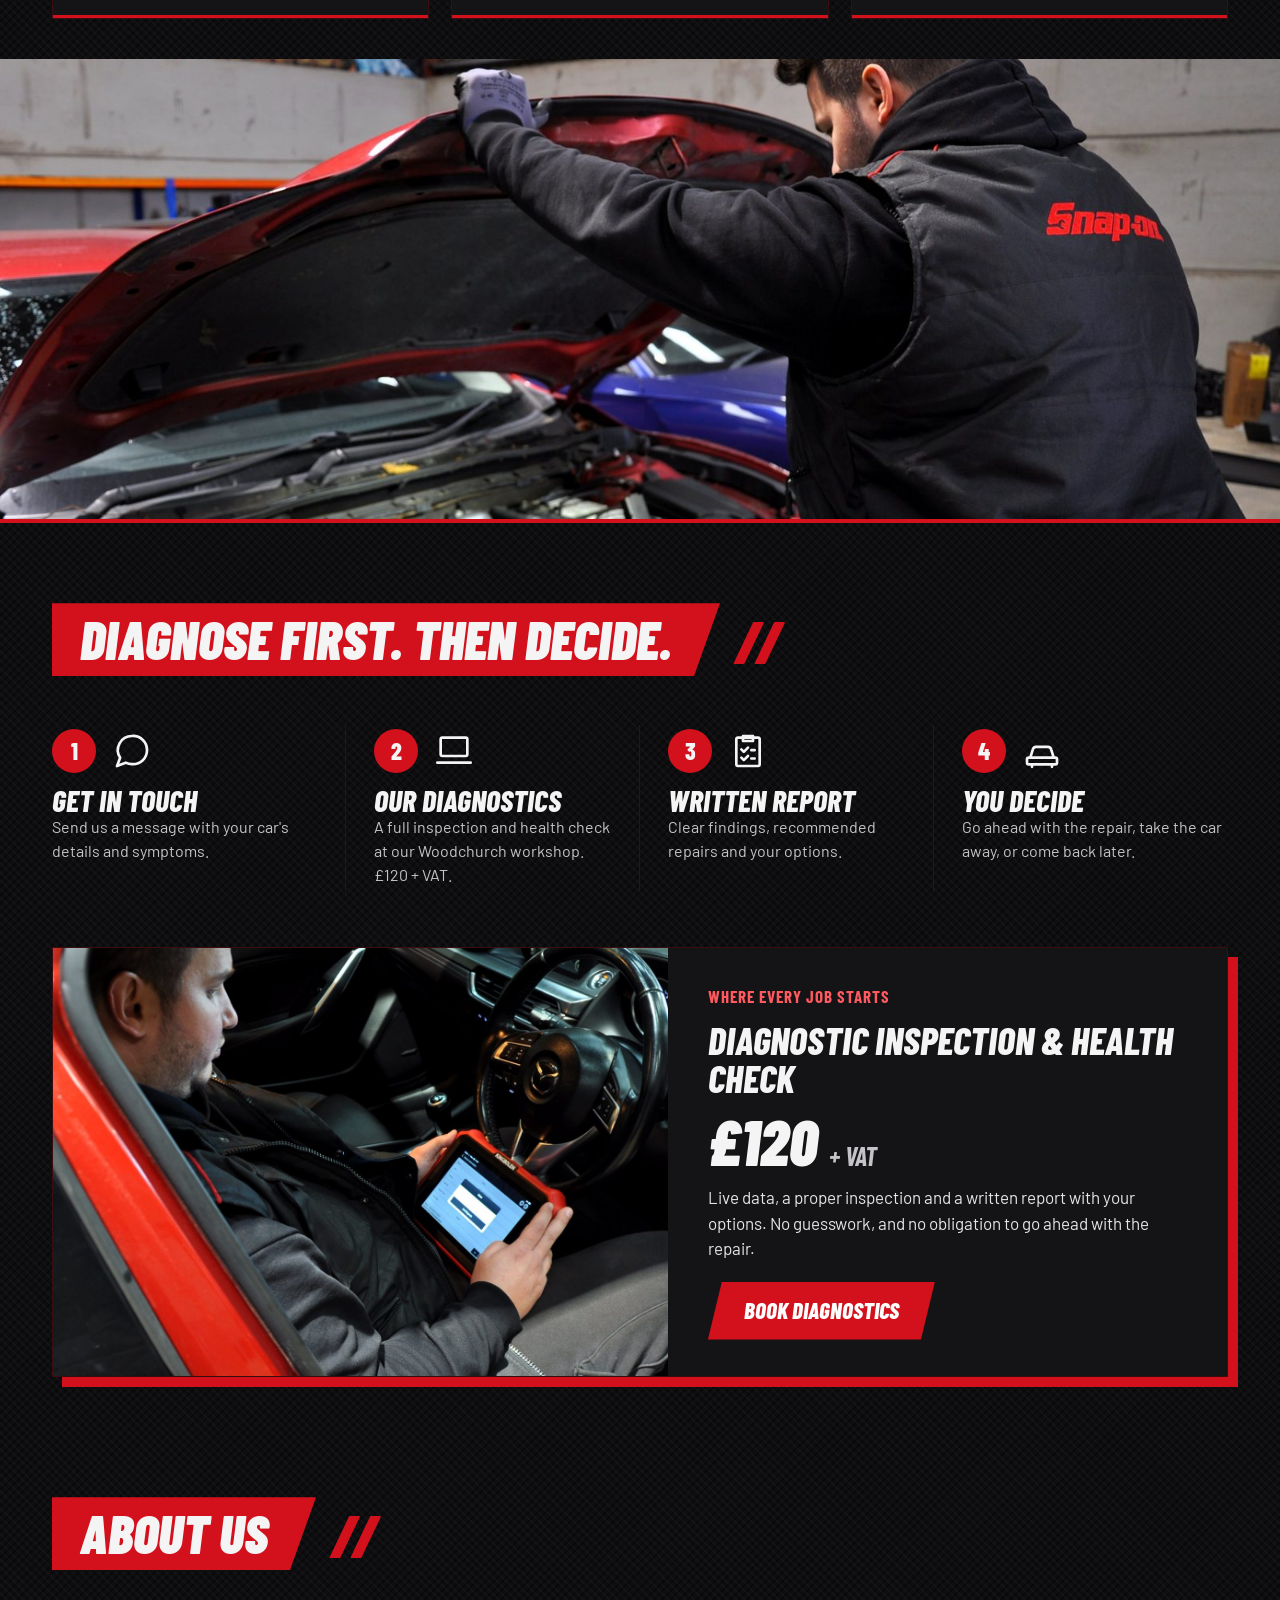
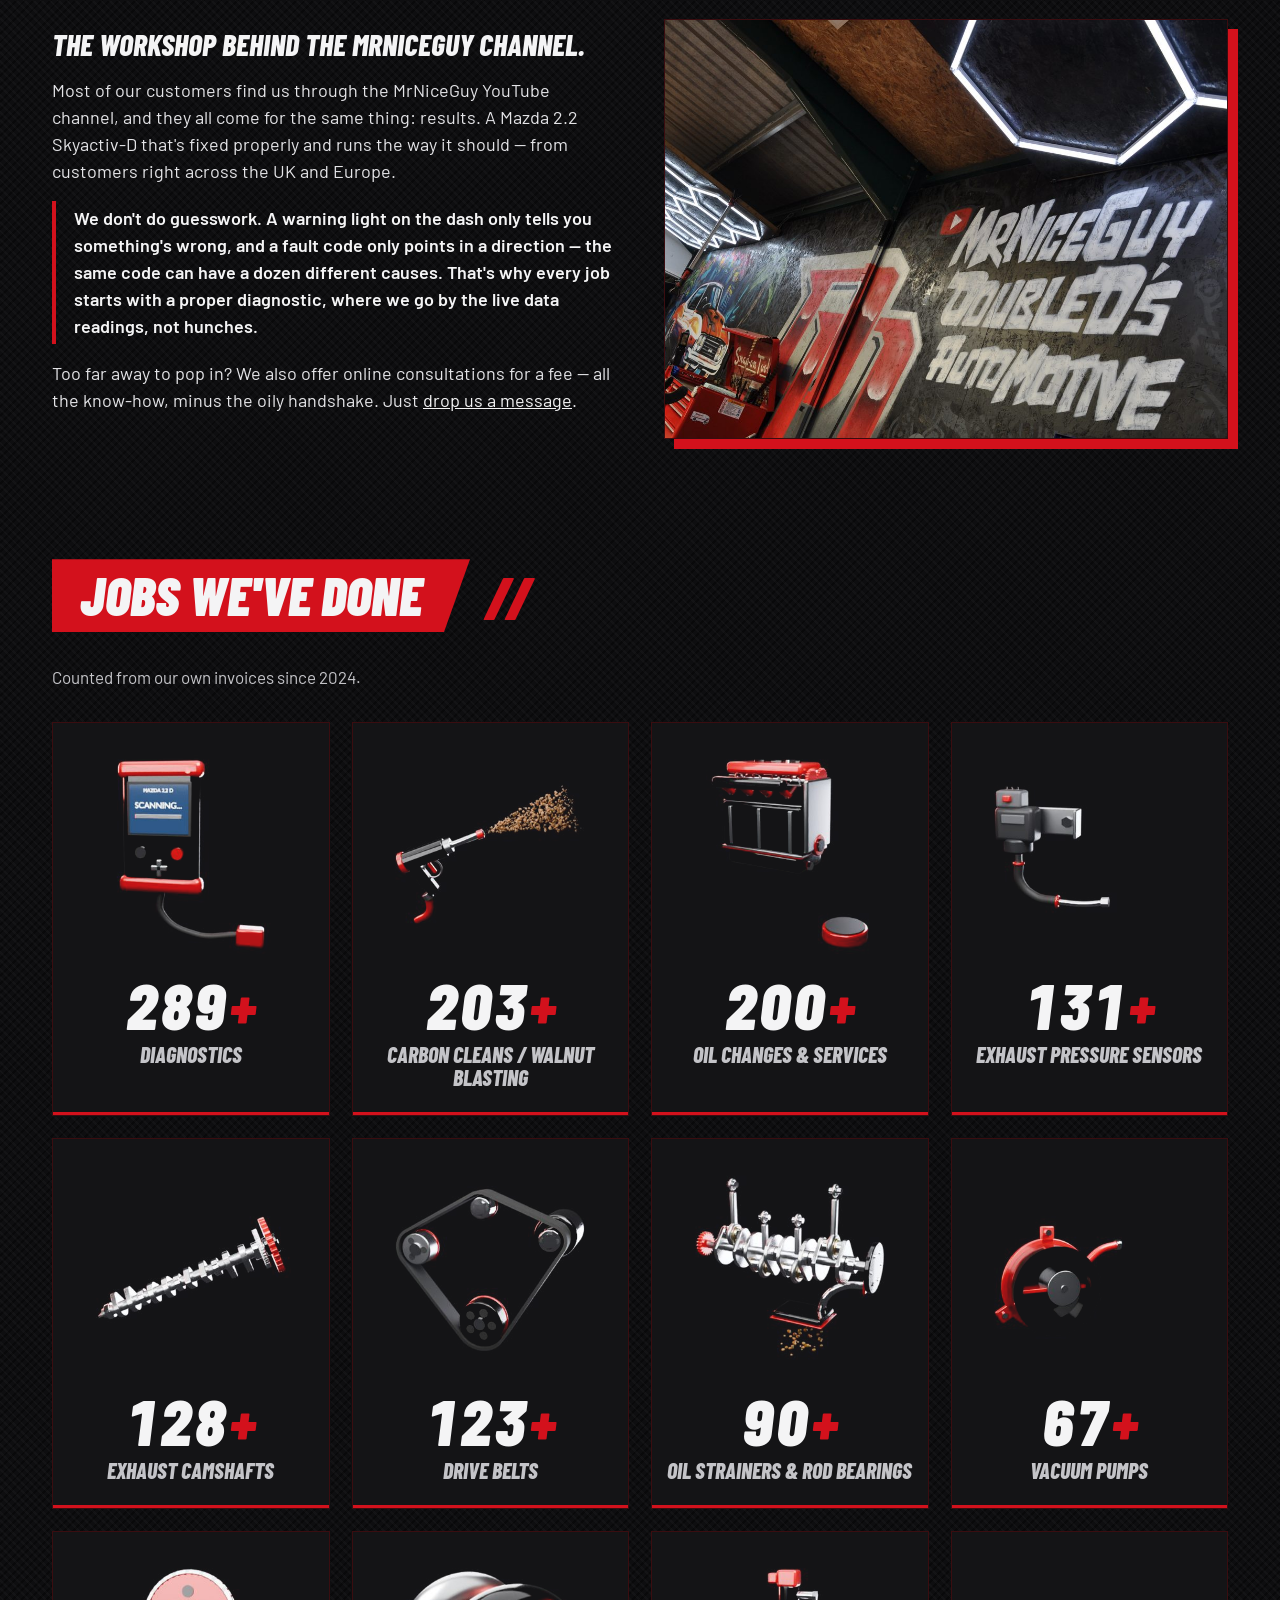
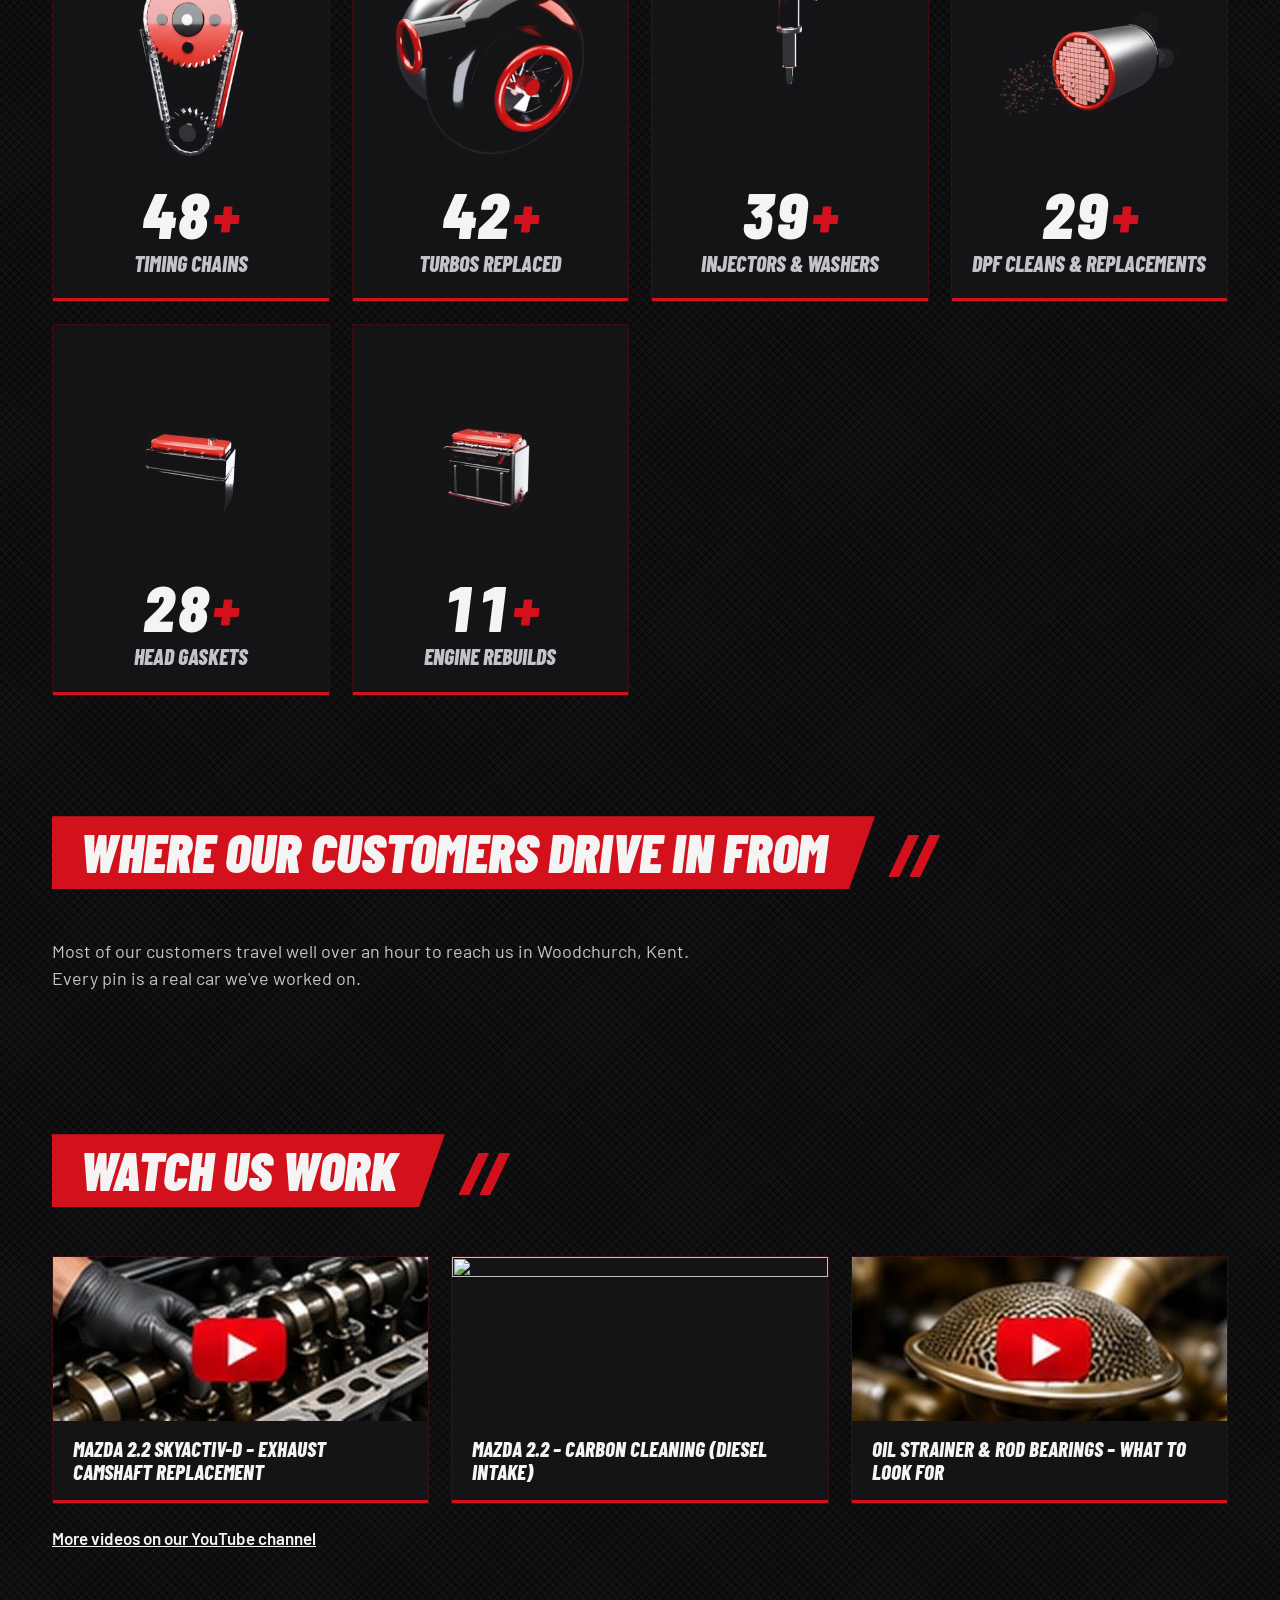
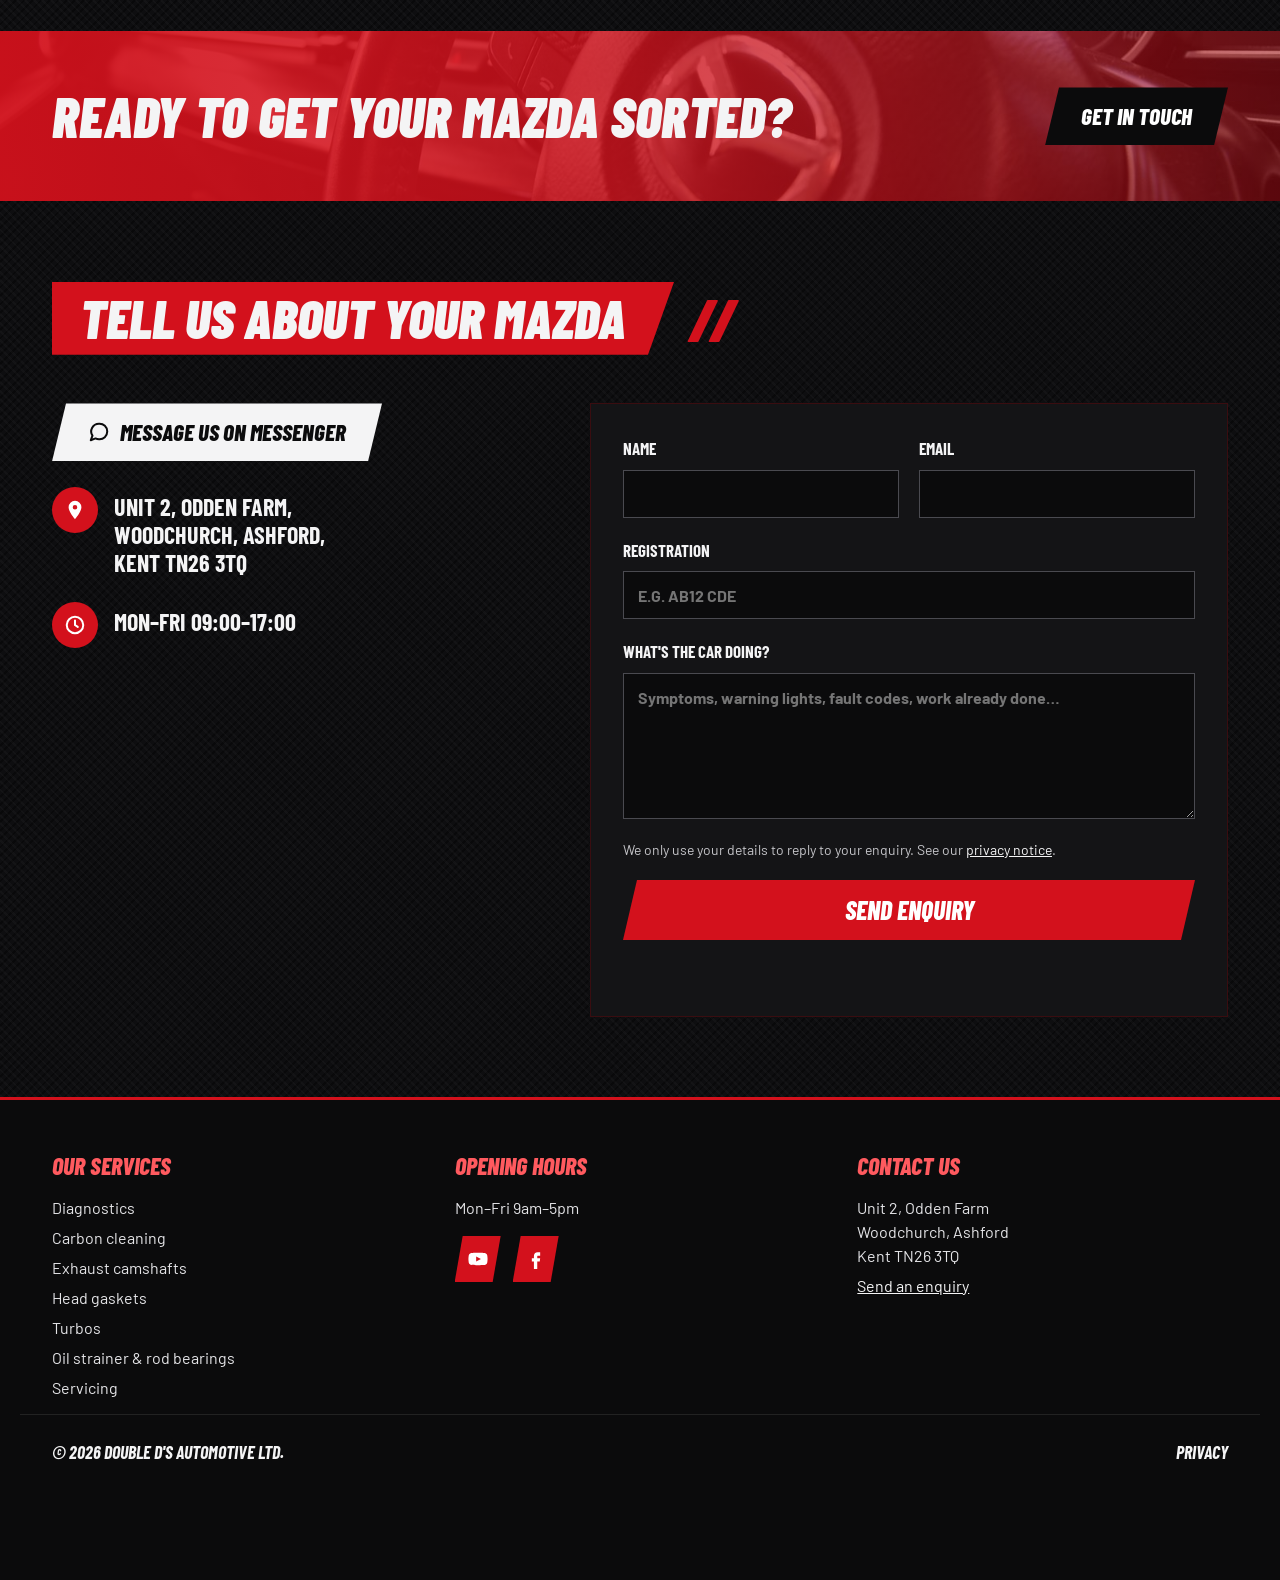
==== commit ae441207: "Customer map: phone layout (bigger map, region bar on the map, year dropdown, one-line stats, bottom" ====
--- a/index.html
+++ b/index.html
@@ -25,7 +25,7 @@
 <link rel="stylesheet" href="https://cdnjs.cloudflare.com/ajax/libs/leaflet/1.9.4/leaflet.min.css">
 <link rel="stylesheet" href="https://cdnjs.cloudflare.com/ajax/libs/leaflet.markercluster/1.5.3/MarkerCluster.min.css">
 <link rel="stylesheet" href="styles.css">
-<link rel="stylesheet" href="map/map.css">
+<link rel="stylesheet" href="map/map.css?v=2611222">
 
 <script type="application/ld+json">
 {
@@ -354,6 +354,6 @@
 <script src="https://cdnjs.cloudflare.com/ajax/libs/leaflet/1.9.4/leaflet.min.js" defer></script>
 <script src="https://cdnjs.cloudflare.com/ajax/libs/leaflet.markercluster/1.5.3/leaflet.markercluster.min.js" defer></script>
 <script src="script.js" defer></script>
-<script src="map/map.js" defer></script>
+<script src="map/map.js?v=2611222" defer></script>
 </body>
 </html>
--- a/map/map.css
+++ b/map/map.css
@@ -57,4 +57,41 @@
 .cm-lightbox img { max-width: min(900px, 92vw); max-height: 82vh; display: block; }
 .cm-lightbox button { position: absolute; top: 16px; right: 16px; width: 48px; height: 48px; background: var(--black); border: 1px solid #4A4A50; color: #fff; cursor: pointer; font-size: 20px; }
 .cmap .cm-empty { padding: 40px 20px; text-align: center; color: var(--cm-muted); }
-@media (max-width: 700px) { .cmap .cm-map { height: 440px; } .cmap .cm-tab { font-size: 17px; padding: 8px 16px; } .cmap .cm-panel { max-height: none; } }
+.cmap .cm-stats, .cmap .cm-ysel, .cmap .cm-sheet { display: none; }
+.cmap .sr { position: absolute; width: 1px; height: 1px; overflow: hidden; clip: rect(0 0 0 0); }
+/* Phones (mockup approved 22 Nov 2026): bigger map, one-line stats, region bar on the map, years in a dropdown, bottom sheet. */
+@media (max-width: 700px) {
+  .cmap .section-title h2 { font-size: 30px; }
+  .cmap .cm-lead { display: none; }
+  .cmap .cm-stats { display: block; margin: -6px 0 12px; font: 600 15px var(--body); color: var(--cm-muted); }
+  .cmap .cm-controls { margin-bottom: 10px; justify-content: flex-end; }
+  .cmap .cm-years { display: none; }
+  .cmap .cm-ysel { display: block; }
+  .cmap .cm-ysel select { min-height: 44px; padding: 0 36px 0 14px; font: 600 15px var(--body); color: var(--text); background: var(--cm-panel) url("data:image/svg+xml,%3Csvg xmlns='http://www.w3.org/2000/svg' width='12' height='8'%3E%3Cpath d='M1 1l5 5 5-5' fill='none' stroke='%23F4F4F5' stroke-width='2'/%3E%3C/svg%3E") no-repeat right 14px center; border: 1px solid var(--cm-field); border-radius: 0; -webkit-appearance: none; appearance: none; }
+  .cmap .cm-map { height: min(72svh, 640px); min-height: 360px; }
+  .cmap .cm-mapbox .cm-tabs { position: absolute; z-index: 850; top: 10px; left: 10px; right: 10px; gap: 0; flex-wrap: nowrap; background: rgba(11,11,12,.9); border: 1px solid var(--cm-field); }
+  .cmap .cm-mapbox .cm-tab { flex: 1 1 0; justify-content: center; clip-path: none; min-height: 44px; padding: 6px 4px; font-size: 16px; background: transparent; color: var(--text); gap: 6px; }
+  .cmap .cm-mapbox .cm-tab[aria-selected="true"] { background: var(--red); }
+  .cmap .cm-mapbox .cm-tab .n { font-size: 11px; padding: 2px 6px; }
+  .cmap .cm-hint { top: auto; bottom: 12px; }
+  .cmap .leaflet-top { top: 58px; }
+  .cmap .cm-legend { flex-wrap: nowrap; overflow-x: auto; white-space: nowrap; gap: 14px; font-size: 12px; scrollbar-width: none; }
+  .cmap .cm-legend::-webkit-scrollbar { display: none; }
+  .cmap .cm-legend .ly { gap: 10px; }
+  .cmap .cm-back { bottom: auto; top: 62px; left: auto; right: 10px; }
+  .cmap .cm-back button { min-height: 40px; padding: 0 16px; font-size: 15px; }
+  .cmap .cm-panel { max-height: none; padding: 16px; }
+  .cmap .cm-panel .cm-ov { display: none; }
+  .cmap .cm-sheet { position: absolute; z-index: 900; left: 0; right: 0; bottom: 0; background: var(--cm-panel); border-top: 2px solid var(--red); padding: 6px 16px 16px; flex-direction: column; gap: 12px; max-height: 172px; overflow: hidden; transition: max-height .25s ease; box-shadow: 0 -8px 24px rgba(0,0,0,.6); }
+  .cmap .cm-sheet.on { display: flex; }
+  .cmap .cm-sheet.up { max-height: 88%; overflow-y: auto; overscroll-behavior: contain; }
+  .cmap .cm-sheet .grab { align-self: center; flex: none; width: 64px; height: 24px; border: none; background: transparent; cursor: pointer; position: relative; }
+  .cmap .cm-sheet .grab::after { content: ''; position: absolute; left: 14px; right: 14px; top: 9px; height: 5px; border-radius: 3px; background: var(--cm-field); }
+  .cmap .cm-sheet .ptitle { font-size: 24px; }
+  .cmap .cm-sheet .grid2 { gap: 8px; }
+  .cmap .cm-sheet .stat { padding: 8px 10px; }
+  .cmap .cm-sheet .stat b { font-size: 24px; }
+  .cmap .cm-sheet .x { width: 40px; height: 40px; }
+  .cmap .cm-sheet .swipe { margin: 0; font-size: 13px; color: var(--cm-muted); text-align: center; }
+  .cmap .cm-sheet.up .swipe { display: none; }
+}
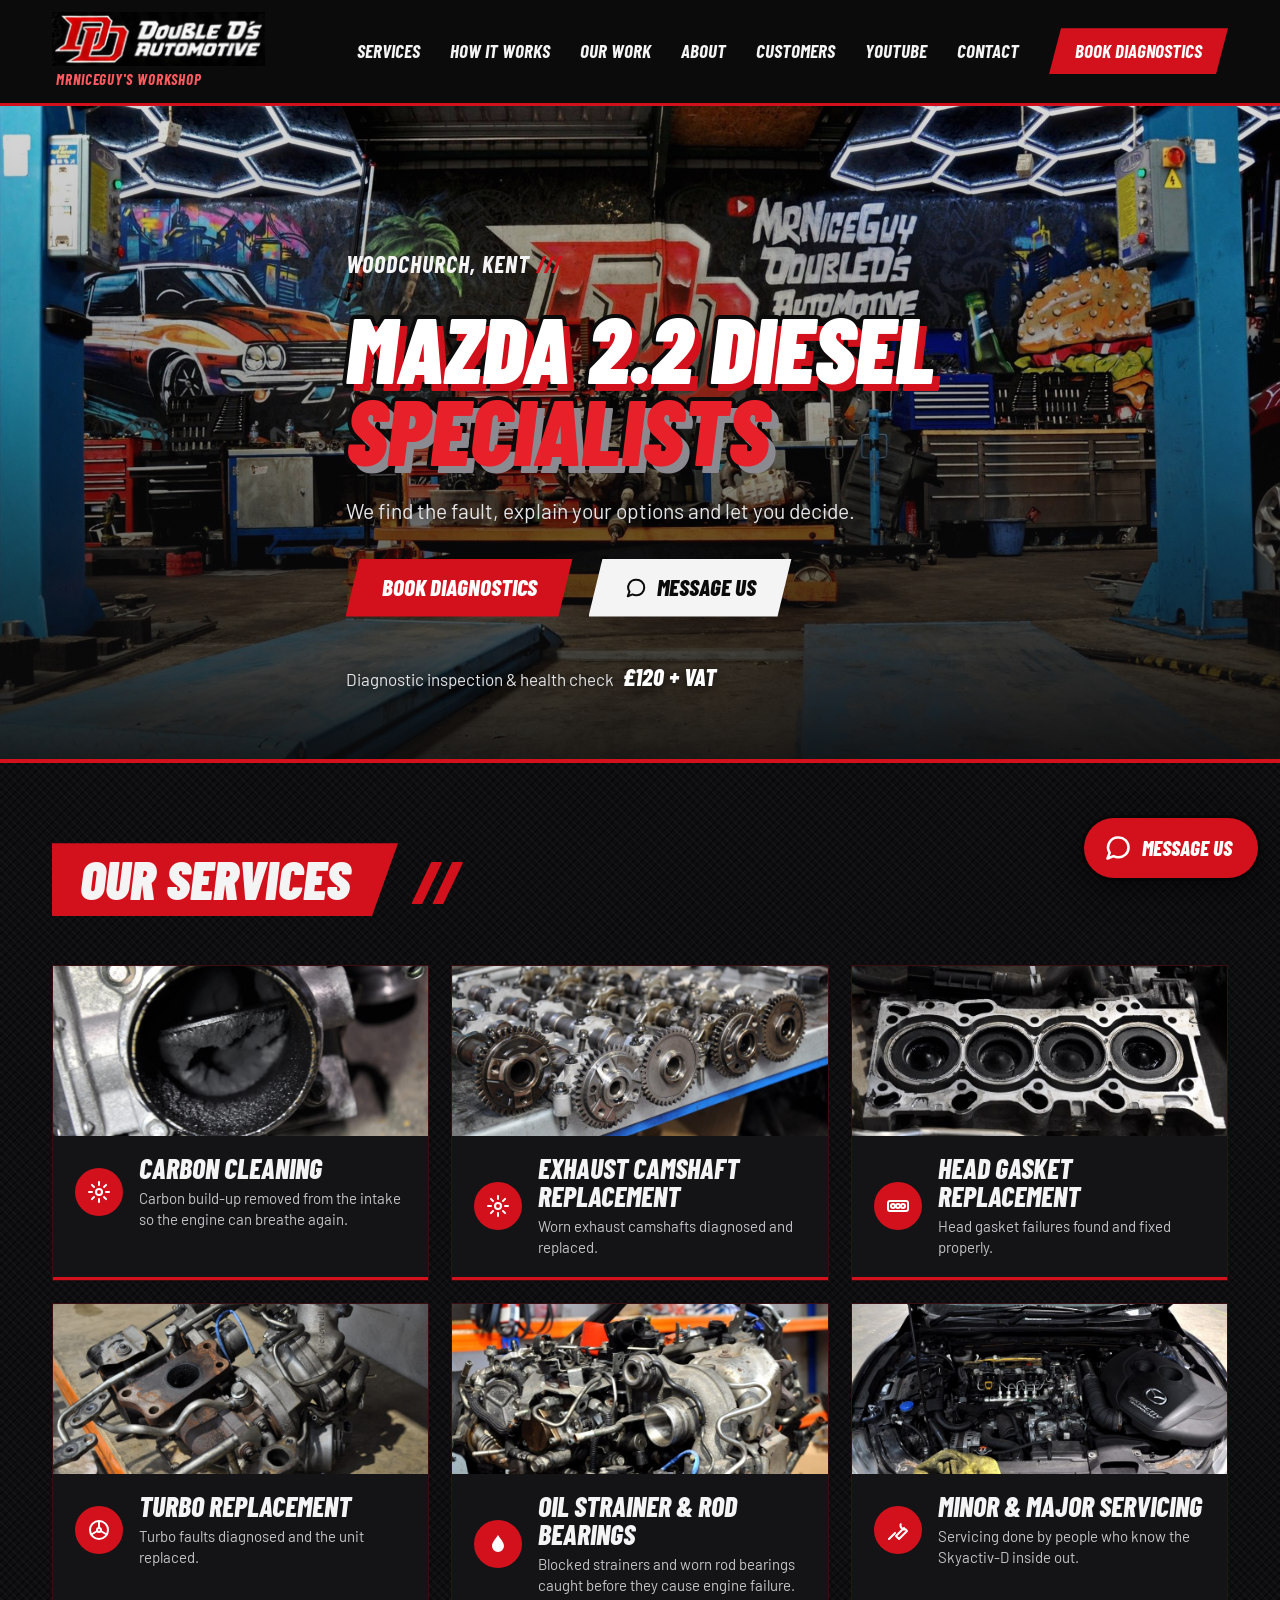
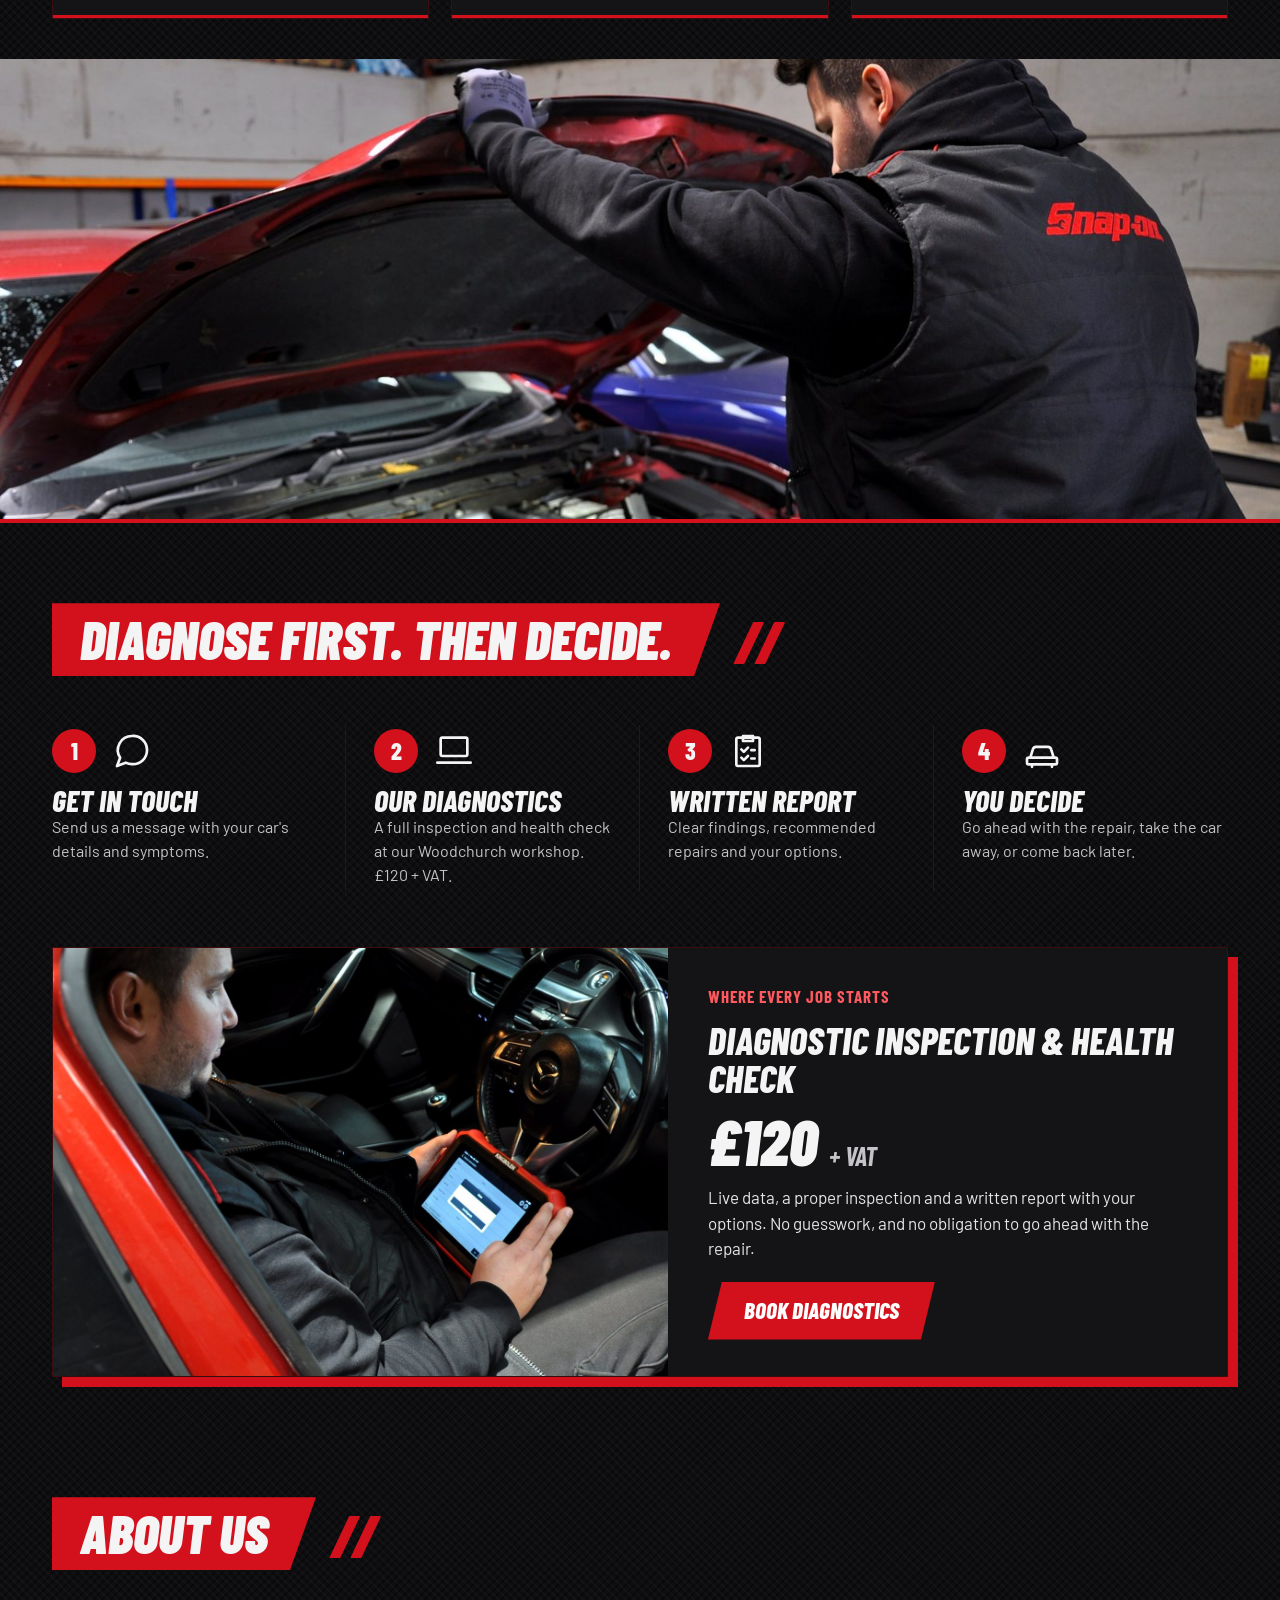
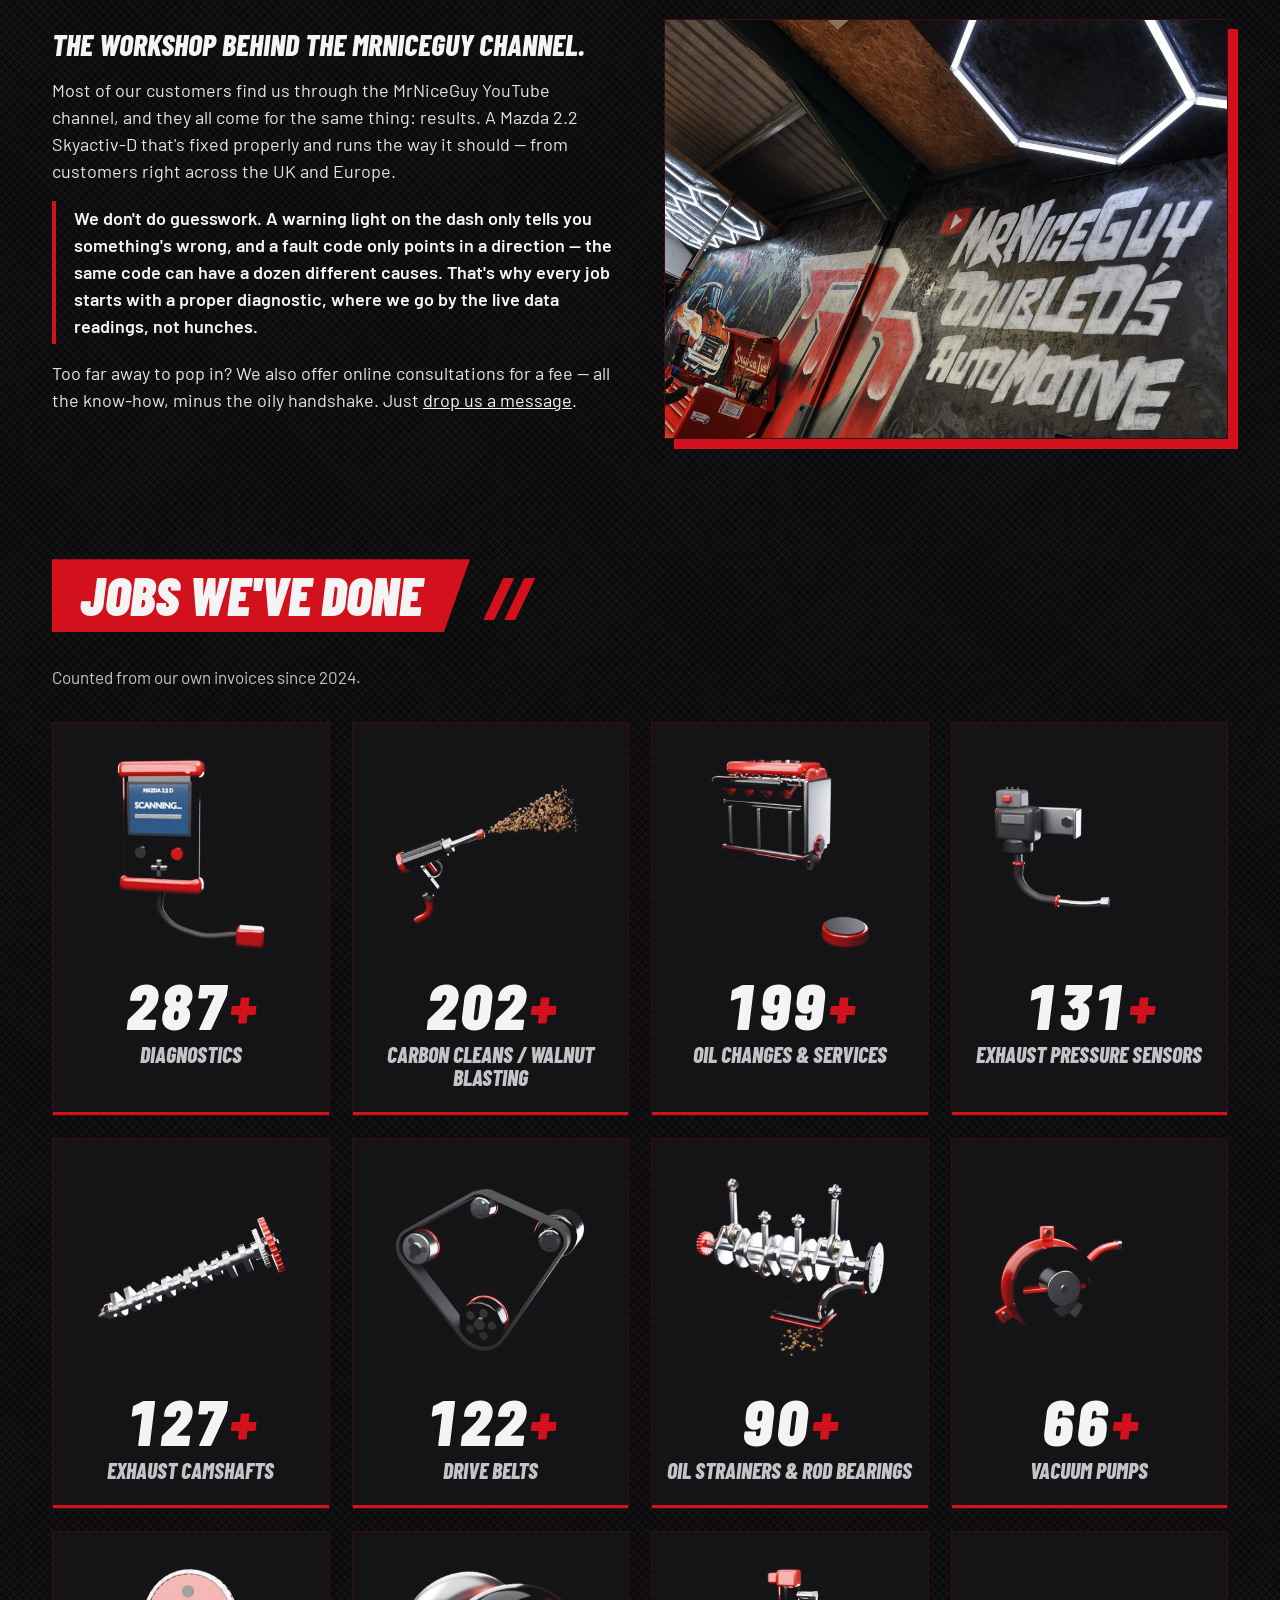
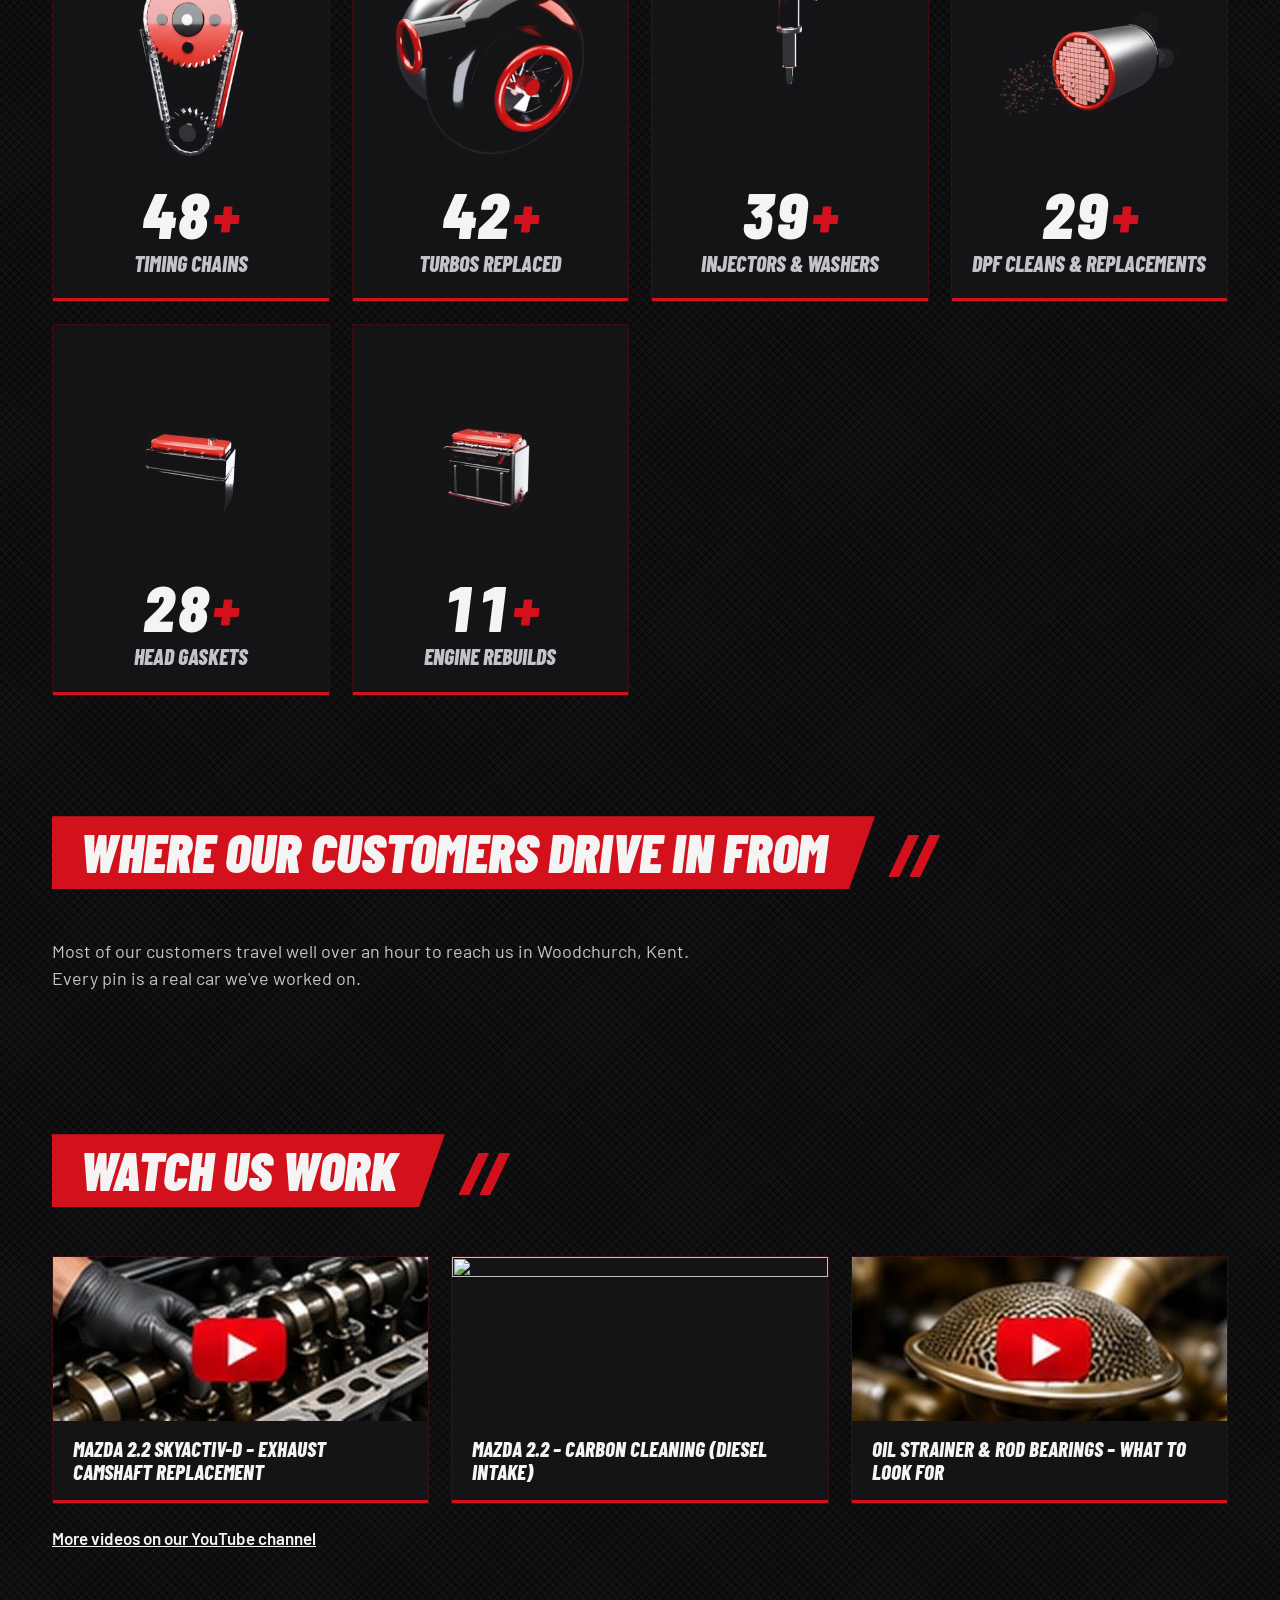
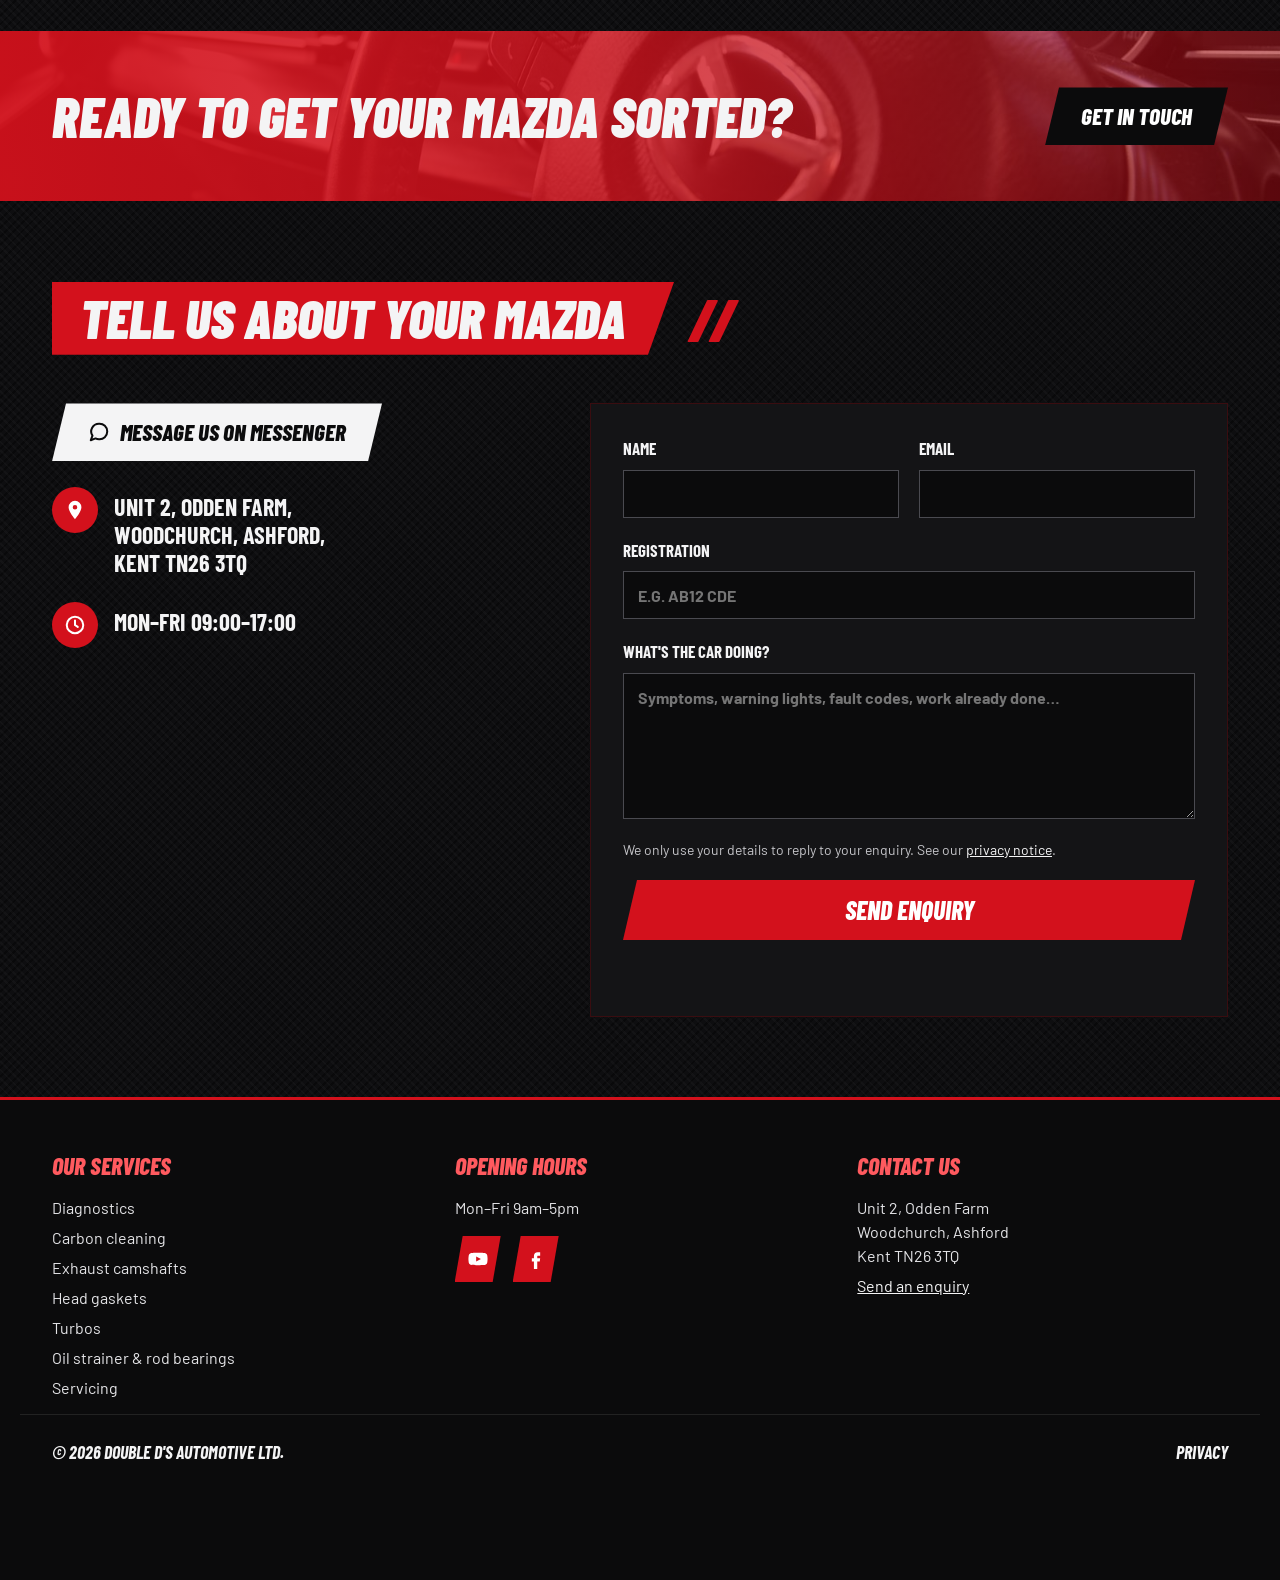
==== commit aadc28fa: "Map: Europe shows only European pins, with country borders in yellow (Pati, 26 Nov) Co-Authored-By: " ====
--- a/index.html
+++ b/index.html
@@ -354,6 +354,6 @@
 <script src="https://cdnjs.cloudflare.com/ajax/libs/leaflet/1.9.4/leaflet.min.js" defer></script>
 <script src="https://cdnjs.cloudflare.com/ajax/libs/leaflet.markercluster/1.5.3/leaflet.markercluster.min.js" defer></script>
 <script src="script.js" defer></script>
-<script src="map/map.js?v=2611222" defer></script>
+<script src="map/map.js?v=2611261" defer></script>
 </body>
 </html>
